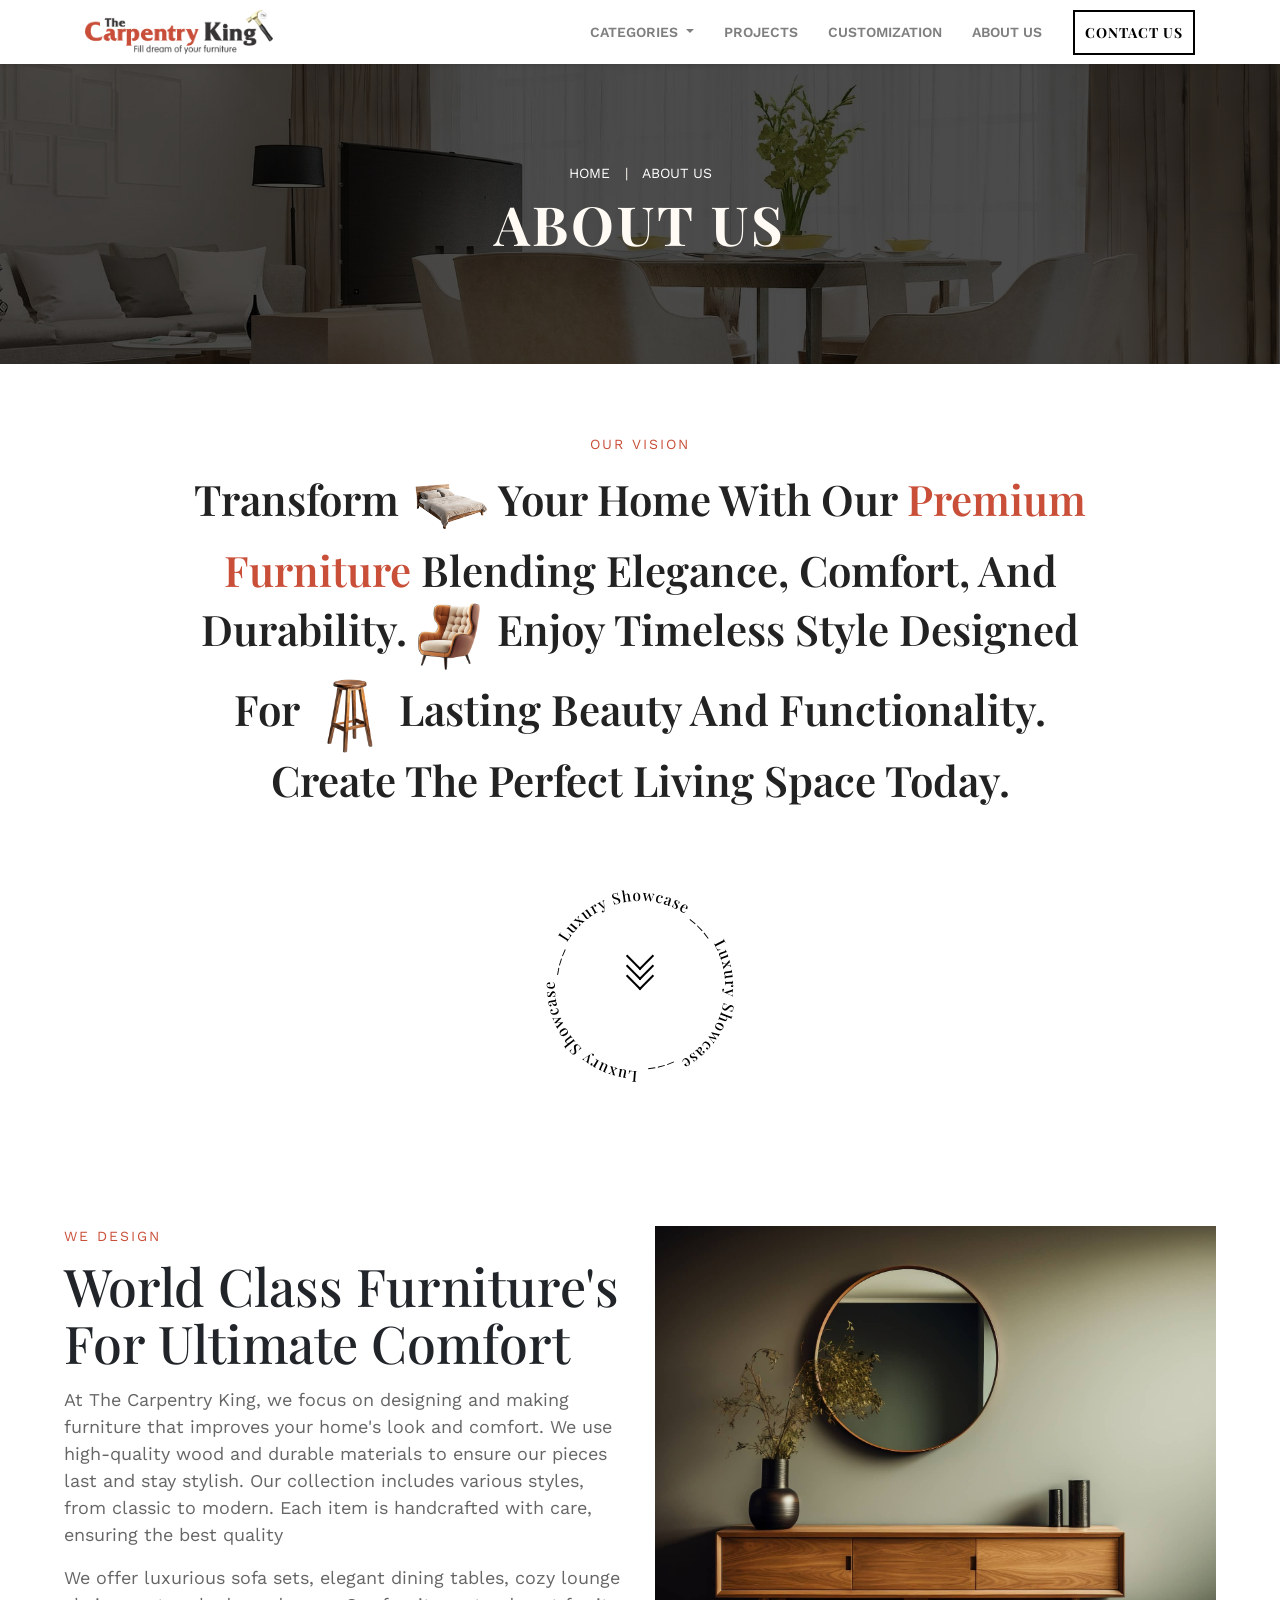
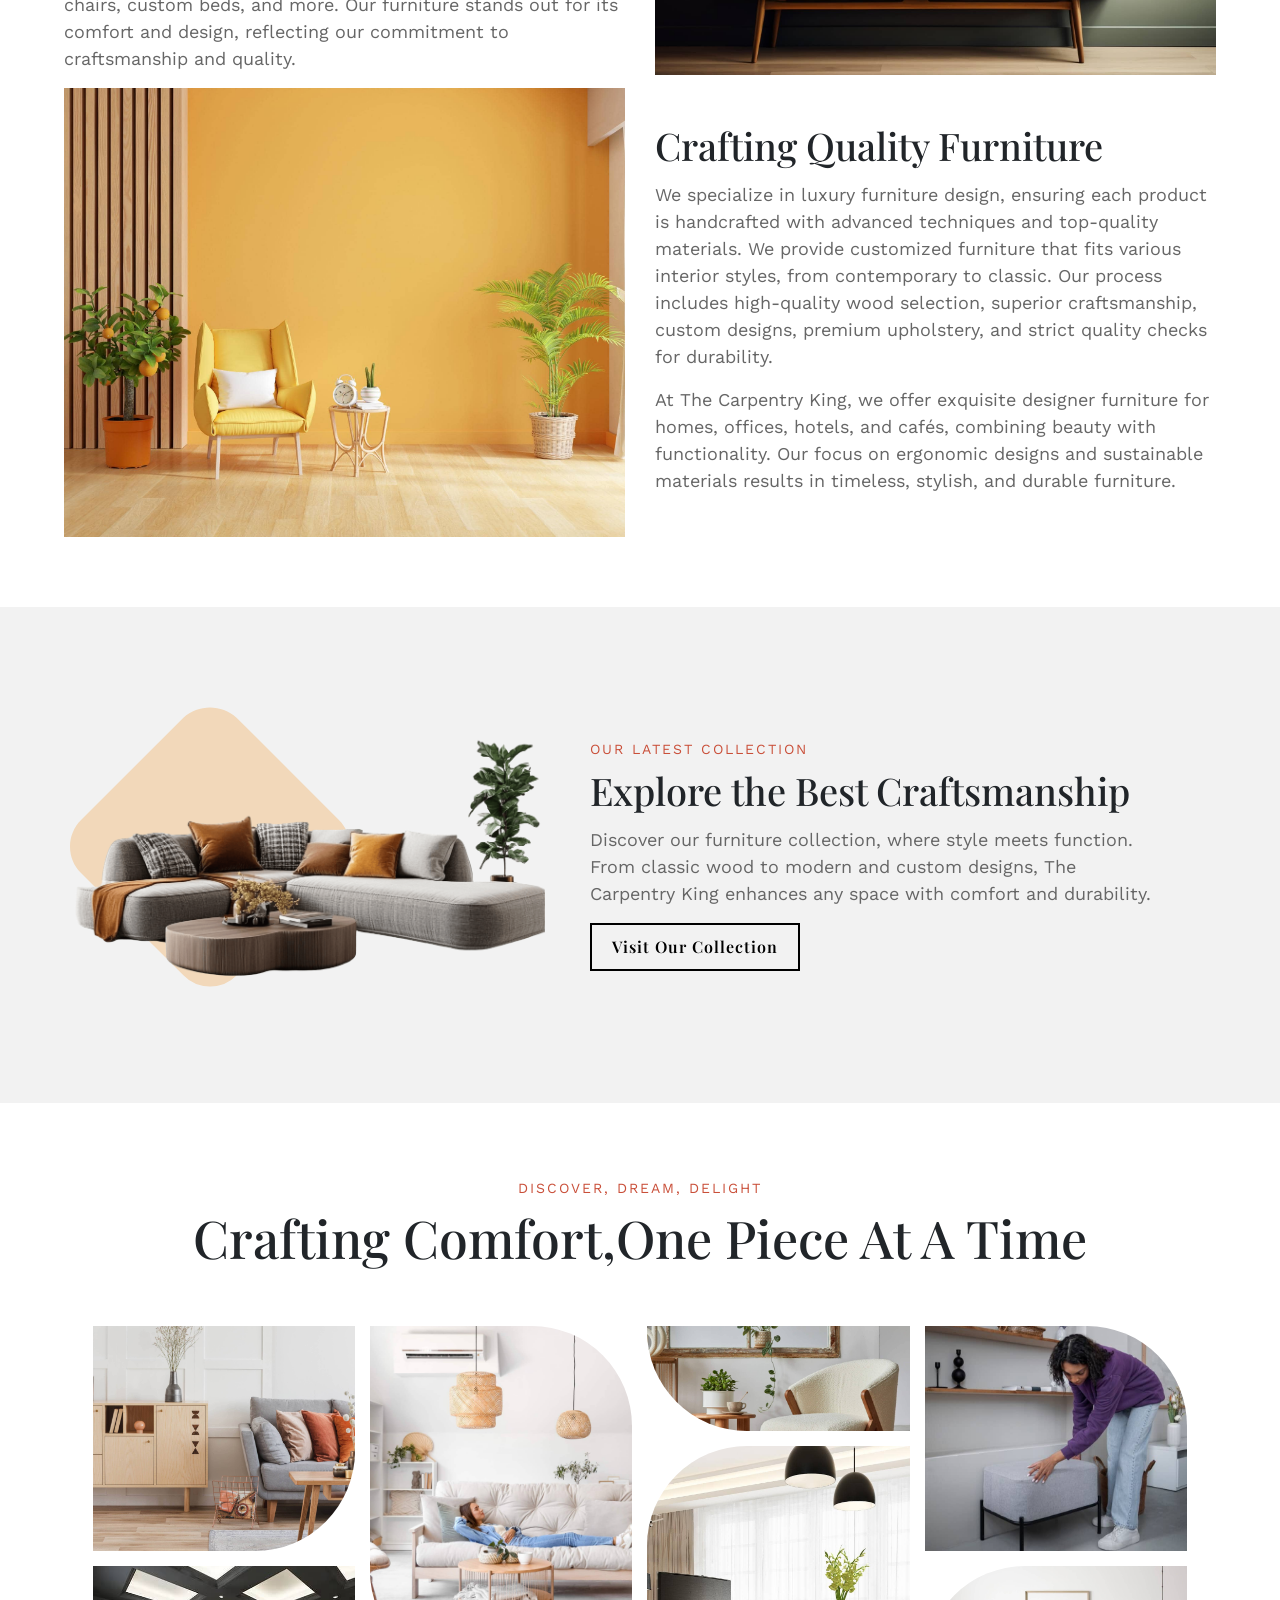
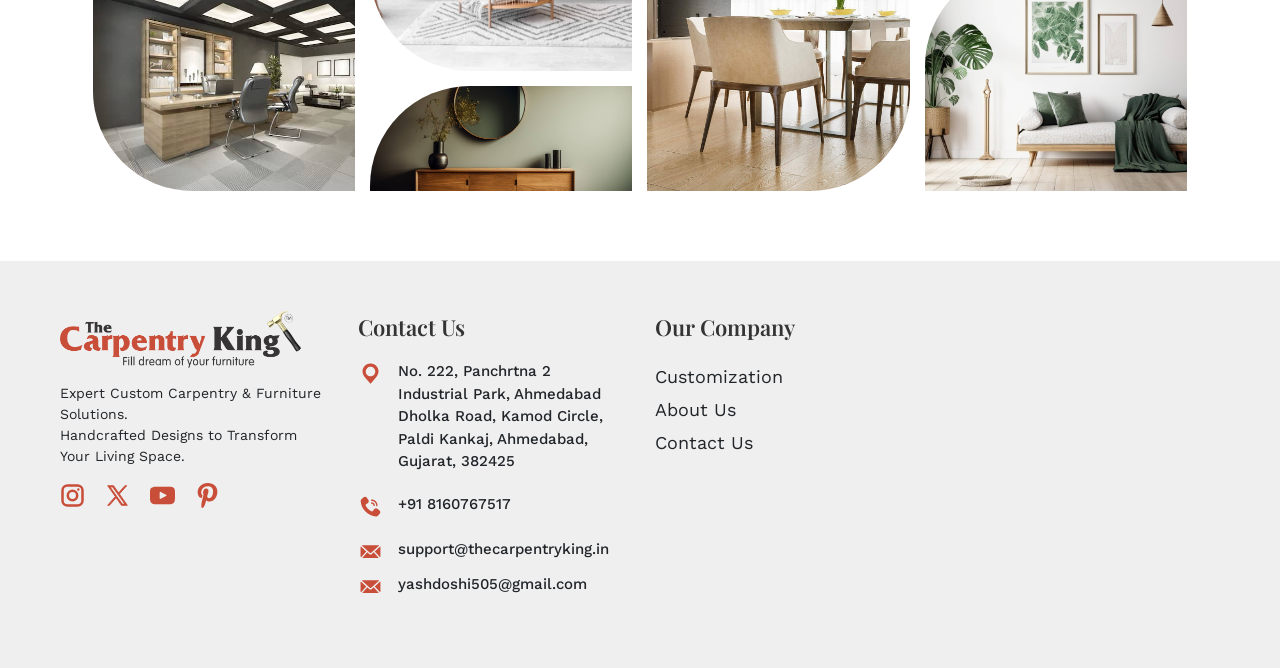
==== aboutus.html @ 203b2127 "Initial commit." ====
<!DOCTYPE html>
<html lang="en">

<head>
    <title>The Carpentry King</title>
    <meta charset="UTF-8">
    <meta name="viewport" content="width=device-width, initial-scale=1">
    <title>About us | Expert Wooden Furniture Manufacturer in India</title>
    <meta name="description" content="The Carpentry King specializes in designing and manufacturing custom wooden furniture for residential, office and modular spaces across India.">
    <!--===============================================================================================-->
    <link rel="icon" type="image/png" href="/images/icons/favicon.ico" />
    <!--===============================================================================================-->
    <link rel="stylesheet" type="text/css" href="/vendor/bootstrap/css/bootstrap.min.css">
    <!--===============================================================================================-->
    <!-- <link rel="stylesheet" type="text/css" href="fonts/font-awesome-4.7.0/css/font-awesome.min.css"> -->
    <!--===============================================================================================-->
    <link rel="stylesheet" type="text/css" href="/vendor/animate/animate.css">
    <!--===============================================================================================-->
    <link rel="stylesheet" type="text/css" href="/vendor/select2/select2.min.css">
    <!--===============================================================================================-->
    <link href="https://cdnjs.cloudflare.com/ajax/libs/font-awesome/6.5.0/css/all.min.css" rel="stylesheet">
    <link rel="stylesheet" type="text/css" href="/main.css">
    <link rel="stylesheet" href="https://cdn.jsdelivr.net/npm/swiper@11/swiper-bundle.min.css" />
    <link rel="stylesheet" href="https://cdnjs.cloudflare.com/ajax/libs/animate.css/4.1.1/animate.min.css" />

    <!-- Work Sans font embedded code Starts -->
    <link rel="preconnect" href="https://fonts.googleapis.com">
    <link rel="preconnect" href="https://fonts.gstatic.com" crossorigin>
    <link
        href="https://fonts.googleapis.com/css2?family=Open+Sans:ital,wght@0,300..800;1,300..800&family=Poppins:ital,wght@0,100;0,200;0,300;0,400;0,500;0,600;0,700;0,800;0,900;1,100;1,200;1,300;1,400;1,500;1,600;1,700;1,800;1,900&family=Work+Sans:ital,wght@0,100..900;1,100..900&display=swap"
        rel="stylesheet">
    <!-- Work Sans font embedded code Ends -->
    <link
        href="https://fonts.googleapis.com/css2?family=Open+Sans:ital,wght@0,300..800;1,300..800&family=Playfair+Display:ital,wght@0,400..900;1,400..900&family=Poppins:ital,wght@0,100;0,200;0,300;0,400;0,500;0,600;0,700;0,800;0,900;1,100;1,200;1,300;1,400;1,500;1,600;1,700;1,800;1,900&family=Work+Sans:ital,wght@0,100..900;1,100..900&display=swap"
        rel="stylesheet">


    <!--===============================================================================================-->
</head>

<body>




    <!-- header section starts -->
    <section class="header--wrapper">
        <div class="container">
            <div class="row">
                <div class="col-12">
                    <nav class="navbar navbar-expand-xl navbar-light d-flex">
                        <a class="navbar-brand" href="/index.html">
                            <img src="../images/TCK_LOGO.png" alt="">
                        </a>

                        <button class="navbar-toggler" type="button" data-bs-toggle="offcanvas"
                            data-bs-target="#navbarNav" aria-controls="navbarOffcanvasLg"
                            aria-label="Toggle navigation">
                            <svg xmlns="http://www.w3.org/2000/svg" xmlns:xlink="http://www.w3.org/1999/xlink"
                                version="1.1" x="0px" y="0px" viewBox="0 0 96 96" enable-background="new 0 0 96 96"
                                xml:space="preserve">
                                <g>
                                    <rect x="7" y="17.973" width="82" height="5" />
                                    <rect x="7" y="46.5" width="82" height="5" />
                                    <rect x="7" y="75.027" width="82" height="5" />
                                </g>
                            </svg>
                        </button>

                        <!-- Ipad & Mobile menu Starts -->
                        <div class="collapse navbar-collapse mobile-ipad-visible" id="navbarNav">



                            <div class="mobile-menu-header">
                                <a href="/index.html" class="mobile-menu-logo">
                                    <img src="/images/TCK_LOGO.png" alt="">
                                </a>
                                <button class="navbar-toggler" type="button" data-bs-toggle="offcanvas"
                                    data-bs-target="#navbarNav" aria-controls="navbarOffcanvasLg"
                                    aria-label="Toggle navigation">
                                    <svg xmlns:dc="http://purl.org/dc/elements/1.1/"
                                        xmlns:cc="http://creativecommons.org/ns#"
                                        xmlns:rdf="http://www.w3.org/1999/02/22-rdf-syntax-ns#"
                                        xmlns:svg="http://www.w3.org/2000/svg" xmlns="http://www.w3.org/2000/svg"
                                        xmlns:sodipodi="http://sodipodi.sourceforge.net/DTD/sodipodi-0.dtd"
                                        xmlns:inkscape="http://www.inkscape.org/namespaces/inkscape" version="1.1"
                                        x="0px" y="0px" viewBox="32 31 35 35">
                                        <g transform="translate(0,-952.36218)">
                                            <path
                                                d="M 59.1923,991.75553 50,1000.9479 l -9.1923,-9.19227 -1.4143,1.4141 9.1924,9.19247 -9.1924,9.1923 1.4143,1.4143 9.1923,-9.1925 9.1923,9.1924 1.4143,-1.4142 -9.1924,-9.1924 9.1924,-9.19237 z"
                                                style="text-indent:0;text-transform:none;direction:ltr;block-progression:tb;baseline-shift:baseline;enable-background:accumulate;"
                                                fill-opacity="1" marker="none" visibility="visible" display="inline"
                                                overflow="visible" />
                                        </g>
                                    </svg>
                                </button>
                            </div>


                            <div class="accordion accordion-flush" id="accordionFlushExample">
                                <ul class="mobile-menu-list--wrapper">
                                    <li class="mobile-menu-list collapsed" data-bs-toggle="collapse"
                                        data-bs-target="#flush-collapseOne" aria-expanded="false"
                                        aria-controls="flush-collapseOne">
                                        <div class="d-flex align-items-center">
                                            <div class="accordion-header" id="flush-headingOne">
                                                <p class="accordion-button collapsed" type="button">
                                                    CATEGORIES
                                                </p>
                                            </div>
                                            <div class="dropdown-icon">
                                                <svg xmlns="http://www.w3.org/2000/svg" version="1.1"
                                                    viewBox="0 0 100 100">
                                                    <path
                                                        d="m74.531 47.656h-22.188v-22.188h-4.6875v22.188h-22.188v4.6875h22.188v22.188h4.6875v-22.188h22.188z" />
                                                </svg>
                                            </div>
                                        </div>
                                        <div id="flush-collapseOne" class="accordion-collapse collapse"
                                            aria-labelledby="flush-headingOne" data-bs-parent="#accordionFlushExample">
                                            <ul class="accordion-body">

                                                <li><a class="dropdown-link" href="/sofa.html">Sofas</a></li>
                                                <li><a class="dropdown-link" href="/dining-set.html">Dining
                                                        Sets</a></li>
                                                <li><a class="dropdown-link" href="/lounge-chairs.html">Lounge
                                                        Chairs</a></li>
                                                <li><a class="dropdown-link" href="/center-table.html">Center
                                                        Tables</a></li>
                                                <li><a class="dropdown-link" href="/bed.html">Bed</a></li>
                                                <li><a class="dropdown-link" href="/imported.html">Imported</a>
                                                </li>

                                            </ul>
                                        </div>
                                    </li>
                                    <a href="/projects.html" class="mobile-menu-list">
                                        PROJECTS
                                    </a>
                                    <a href="/customization.html" class="mobile-menu-list">
                                        CUSTOMIZATION
                                    </a>
                                    <a href="/aboutus.html" class="mobile-menu-list">
                                        ABOUT US
                                    </a>
                                    <a href="/contactus.html" class="mobile-menu-list">
                                        CONTACT US
                                    </a>
                                </ul>
                            </div>
                            <div class="mm-social-media-icon--wrapper">


                                <!-- instagram -->
                                <a target="_blank"
                                    href="https://www.instagram.com/thecarpentryking_"
                                    class="mm-social-media-icon">
                                    <svg xmlns="http://www.w3.org/2000/svg" viewBox="2 2 20 20" fill="none">
                                        <path
                                            d="M16.65 7.2H16.66M8 20H16C18.2091 20 20 18.2091 20 16V8C20 5.79086 18.2091 4 16 4H8C5.79086 4 4 5.79086 4 8V16C4 18.2091 5.79086 20 8 20ZM15.75 12C15.75 14.0711 14.0711 15.75 12 15.75C9.92893 15.75 8.25 14.0711 8.25 12C8.25 9.92893 9.92893 8.25 12 8.25C14.0711 8.25 15.75 9.92893 15.75 12Z"
                                            stroke-width="2" stroke-linecap="round" stroke-linejoin="round" />
                                    </svg>
                                </a>

                                <!-- twitter -->
                                <a target="_blank" href="https://x.com/carpentryking12" class="mm-social-media-icon">
                                    <svg xmlns="http://www.w3.org/2000/svg" xmlns:xlink="http://www.w3.org/1999/xlink"
                                        version="1.1" id="Layer_1" viewBox="-2 -2 28 28"
                                        style="enable-background:new 0 0 24 24;" xml:space="preserve">
                                        <path
                                            d="M14.095479,10.316482L22.286354,1h-1.940718l-7.115352,8.087682L7.551414,1H1l8.589488,12.231093L1,23h1.940717  l7.509372-8.542861L16.448587,23H23L14.095479,10.316482z M11.436522,13.338465l-0.871624-1.218704l-6.924311-9.68815h2.981339  l5.58978,7.82155l0.867949,1.218704l7.26506,10.166271h-2.981339L11.436522,13.338465z" />
                                    </svg>
                                </a>

                                <!-- Youtube -->
                                <a target="_blank" href="https://youtube.com/@thecarpentryking?si=4HuFiWw1mOEo_Wp_"
                                    class="mm-social-media-icon">
                                    <svg xmlns="http://www.w3.org/2000/svg" xmlns:xlink="http://www.w3.org/1999/xlink"
                                        version="1.1" id="Layer_1" viewBox="0 0 512 512" xml:space="preserve">
                                        <path
                                            d="M492.044,106.769c-18.482-21.97-52.604-30.931-117.77-30.931H137.721  c-66.657,0-101.358,9.54-119.77,32.93C0,131.572,0,165.174,0,211.681v88.64c0,90.097,21.299,135.842,137.721,135.842h236.554  c56.512,0,87.826-7.908,108.085-27.296C503.136,388.985,512,356.522,512,300.321v-88.64  C512,162.636,510.611,128.836,492.044,106.769z M328.706,268.238l-107.418,56.14c-2.401,1.255-5.028,1.878-7.65,1.878  c-2.97,0-5.933-0.799-8.557-2.388c-4.942-2.994-7.959-8.351-7.959-14.128V197.82c0-5.767,3.009-11.119,7.941-14.115  c4.933-2.996,11.069-3.201,16.187-0.542l107.418,55.778c5.465,2.837,8.897,8.479,8.905,14.635  C337.58,259.738,334.163,265.388,328.706,268.238z" />
                                    </svg>
                                </a>
                                <!-- pinterest -->
                                <a target="_blank" href="https://in.pinterest.com/thecarpentryking/"
                                    class="mm-social-media-icon">
                                    <svg xmlns="http://www.w3.org/2000/svg" xmlns:xlink="http://www.w3.org/1999/xlink"
                                        version="1.1" id="Layer_1" viewBox="0 0 511.998 511.998" xml:space="preserve">
                                        <path
                                            d="M405.017,52.467C369.774,18.634,321.001,0,267.684,0C186.24,0,136.148,33.385,108.468,61.39  c-34.114,34.513-53.675,80.34-53.675,125.732c0,56.993,23.839,100.737,63.76,117.011c2.68,1.098,5.377,1.651,8.021,1.651  c8.422,0,15.095-5.511,17.407-14.35c1.348-5.071,4.47-17.582,5.828-23.013c2.906-10.725,0.558-15.884-5.78-23.353  c-11.546-13.662-16.923-29.817-16.923-50.842c0-62.451,46.502-128.823,132.689-128.823c68.386,0,110.866,38.868,110.866,101.434  c0,39.482-8.504,76.046-23.951,102.961c-10.734,18.702-29.609,40.995-58.585,40.995c-12.53,0-23.786-5.147-30.888-14.121  c-6.709-8.483-8.921-19.441-6.222-30.862c3.048-12.904,7.205-26.364,11.228-39.376c7.337-23.766,14.273-46.213,14.273-64.122  c0-30.632-18.832-51.215-46.857-51.215c-35.616,0-63.519,36.174-63.519,82.354c0,22.648,6.019,39.588,8.744,46.092  c-4.487,19.01-31.153,132.03-36.211,153.342c-2.925,12.441-20.543,110.705,8.618,118.54c32.764,8.803,62.051-86.899,65.032-97.713  c2.416-8.795,10.869-42.052,16.049-62.495c15.817,15.235,41.284,25.535,66.064,25.535c46.715,0,88.727-21.022,118.298-59.189  c28.679-37.02,44.474-88.618,44.474-145.282C457.206,127.983,438.182,84.311,405.017,52.467z" />
                                    </svg>
                                </a>
                            </div>
                        </div>


                        <!-- Ipad & Mobile menu ends -->
                        <!-- Desktop menu Starts -->
                        <div class="collapse navbar-collapse desktop-visible" id="navbarNav">

                            <button class="navbar-toggler" type="button" data-bs-toggle="offcanvas"
                                data-bs-target="#navbarNav" aria-controls="navbarOffcanvasLg"
                                aria-label="Toggle navigation">
                                <span class="navbar-toggler-icon"></span>
                            </button>


                            <ul class="navbar-nav">
                                <li class="nav-item dropdown">
                                    <a class="nav-link dropdown-toggle" href="#" id="navbarDropdown" role="button"
                                        data-bs-toggle="dropdown" aria-expanded="false">
                                        CATEGORIES
                                    </a>
                                    <ul class="dropdown-menu" aria-labelledby="navbarDropdown">
                                        <li><a class="dropdown-item" href="/sofa.html">Sofas</a></li>
                                        <li><a class="dropdown-item" href="/dining-set.html">Dining Sets</a></li>
                                        <li><a class="dropdown-item" href="/lounge-chairs.html">Lounge Chairs</a>
                                        </li>
                                        <li><a class="dropdown-item" href="/center-table.html">Center Tables</a>
                                        </li>
                                        <li><a class="dropdown-item" href="/bed.html">Bed</a></li>
                                        <li><a class="dropdown-item" href="/imported.html">Imported</a></li>
                                    </ul>
                                </li>
                                <li class="nav-item">
                                    <a class="nav-link" aria-current="page"
                                        href="/projects.html">PROJECTS</a>
                                </li>

                                <li class="nav-item">
                                    <a class="nav-link" aria-current="page"
                                        href="/customization.html">CUSTOMIZATION</a>
                                </li>
                                <li class="nav-item">
                                    <a class="nav-link" aria-current="page" href="/aboutus.html">ABOUT US</a>
                                </li>
                                <li class="nav-item ml-3">
                                    <a class="nav-link contact-us-btn" href="/contactus.html">CONTACT US</a>
                                </li>
                            </ul>
                        </div>
                        <!-- Desktop menu Ends -->




                    </nav>


                    <!-- =================================================================== -->



                </div>
            </div>
        </div>
    </section>
    <!-- header section ends -->
    <div class="main-body--wrapper about-us-page">
        <div class="mobile-menu-overlay"></div>
        <div class="page-banner--wrapper">
            <div class="pb-overlay"></div>
            <div class="page-banner-content">
                <div class="page-banner-breadcrum">
                    <ul class="breadcrum-list">
                        <li>
                            <a href="/index.html">home</a>
                        </li>
                        <li>
                            <a href="/aboutus.html">About us</a>
                        </li>

                    </ul>
                </div>
                <div class="page-banner-title">
                    About us
                </div>

            </div>
        </div>
        <section class="tagline-section section-spacing">

            <div class="row">
                <div class="col-12">
                    <div class="tagline-content text-center">
                        <p class="subtitle">Our Vision</p>
                        <h2 class="tagline">Transform <span><img src="/images/furniture-categories/about-us-tagline.png"
                                    alt=""></span> Your Home With
                            Our <span style="color:#c94f39">Premium Furniture</span> Blending Elegance, Comfort, And
                            Durability.<span><img src="/images/furniture-categories/sofa-chair.png" alt=""></span> Enjoy
                            Timeless Style Designed For <span><img src="/images/furniture-categories/stool.png"
                                    alt=""></span> Lasting Beauty And Functionality.<br>Create The Perfect Living
                            Space Today.
                        </h2>

                        <a class="luxuryshowcase-btn" href="#luxuryshowcase">
                            <div class="box">
                                <span></span>
                                <span></span>
                                <span></span>
                            </div>


                            <img src="/images/luxuryshowcase-vector.svg" alt="">

                        </a>
                    </div>
                </div>
            </div>

        </section>
        <section class="aboutus-main-section section-spacing">
            <div class="row">
                <!-- First Half -->
                <div class="col-md-6">
                    <div class="aboutus-first-half">
                        <p class="subtitle">we design</p>
                        <h2 class="main-title">World Class Furniture's For Ultimate Comfort</h2>
                        <p class="description mb-1 mb-sm-3">
                            At The Carpentry King, we focus on designing and making furniture that improves your home's look and comfort. We use high-quality wood and durable materials to ensure our pieces last and stay stylish. Our collection includes various styles, from classic to modern.  Each item is handcrafted with care, ensuring the best quality
                        </p>
                        <p class="description">
                            We offer luxurious sofa sets, elegant dining tables, cozy lounge chairs, custom beds, and more. Our furniture stands out for its comfort and design, reflecting our commitment to craftsmanship and quality.

                        </p>
                        <div class="image-wrapper mb-sm-0 mb-lg-auto">
                            <img src="/images/aboutus-left.jpg" alt="about us image" class="aboutus-image mb-0" />
                        </div>
                    </div>
                </div>

                <!-- Second Half -->
                <div class="col-md-6">
                    <div class="aboutus-second-half">
                        <div class="image-wrapper mt-0 mt-lg-auto">
                            <img src="/images/aboutus-right.jpg" alt="about us image" class="aboutus-image" />
                        </div>
                        <h3 class="secondary-title">Crafting Quality Furniture</h3>
                        <p class="description mb-1 mb-sm-3">
                            We specialize in luxury furniture design, ensuring each product is handcrafted with advanced techniques and top-quality materials. We provide customized furniture that fits various interior styles, from contemporary to classic. Our process includes high-quality wood selection, superior craftsmanship, custom designs, premium upholstery, and strict quality checks for durability. 
                        </p>
                        <p class="description  mb-0">
                            At The Carpentry King, we offer exquisite designer furniture for homes, offices, hotels, and cafés, combining beauty with functionality. Our focus on ergonomic designs and sustainable materials results in timeless, stylish, and durable furniture.
                        </p>
                    </div>
                </div>
            </div>

        </section>


        <section class="visit-collection-section section-spacing">
            <div class="visit-collection-section-content">
                <div class="container">
                    <div class="row align-items-center">
                        <!-- First Part (Image) -->
                        <div class="col-lg-5 p-0">
                            <div class="visit-collection-image">
                                <div class="bg-shape">
                                    <svg xmlns="http://www.w3.org/2000/svg" xmlns:xlink="http://www.w3.org/1999/xlink"
                                        xmlns:svgjs="http://svgjs.dev/svgjs" id="SvgjsSvg1072" x="0" y="0" version="1.1"
                                        viewBox="0 0 487.272 487.272">
                                        <path
                                            d="M468.018 196.707 289.885 18.573c-26.341-23.625-66.246-23.625-92.587 0L19.165 196.493c-25.554 25.573-25.554 67.014 0 92.587L197.298 467a63.997 63.997 0 0 0 46.293 19.413 64 64 0 0 0 46.293-18.987l178.133-178.133.267-.267c25.421-25.567 25.302-66.9-.266-92.319z" />
                                        <defs>
                                            <linearGradient gradientTransform="rotate(0 0.5 0.5)"
                                                id="SvgjsLinearGradient1073">
                                                <stop stop-opacity=" 1" stop-color="rgba(105, 234, 203)" offset="0" />
                                                <stop stop-opacity=" 1" stop-color="rgba(234, 204, 248)"
                                                    offset="0.48" />
                                                <stop stop-opacity=" 1" stop-color="rgba(102, 84, 241)" offset="1" />
                                            </linearGradient>
                                        </defs>
                                    </svg>
                                </div>
                                <img src="/images/aboutus-collection-section.png" alt="Visit Collection"
                                    class="visit-collection-img" />
                            </div>
                        </div>

                        <!-- Second Part (Text Content) -->
                        <div class="col-lg-7">
                            <div class="visit-collection-content">
                                <p class="subtitle">Our Latest Collection</p>
                                <h3 class="secondary-title">Explore the Best Craftsmanship</h3>
                                <p class="description">
                                    Discover our furniture collection, where style meets function. From classic wood to modern and custom designs, The Carpentry King enhances any space with comfort and durability.
                                </p>
                                <a href="/index.html#home-category-section" class="visit-button">Visit Our Collection</a>
                            </div>
                        </div>
                    </div>
                </div>
            </div>
        </section>



        <section class="image-gallery-section section-spacing" id="luxuryshowcase">
            <div class="row">
                <div class="col-12">
                    <div class="gallery-content text-center">
                        <p class="subtitle">Discover, Dream, Delight</p>
                        <h2 class="main-title">Crafting Comfort,One Piece At A Time</h2>

                        <div class="image-gallery">
                            <div class="gallery-item gallery-item-1">
                                <img src="/images/furniture_projects.jpg" alt="Gallery Image 1" />
                            </div>
                            <div class="gallery-item gallery-item-2">
                                <img src="/images/residence_furniture.jpg" alt="Gallery Image 2" />
                            </div>
                            <div class="gallery-item gallery-item-3">
                                <img src="/images/modular_furniture_projects.jpg" alt="Gallery Image 3" />
                            </div>
                            <div class="gallery-item gallery-item-4">
                                <img src="/images/loose_furniture.jpg" alt="Gallery Image 4" />
                            </div>
                            <div class="gallery-item gallery-item-5">
                                <img src="/images/office_furnitiure.jpg" alt="Gallery Image 5" />
                            </div>
                            <div class="gallery-item gallery-item-6">
                                <img src="/images/aboutus-right.jpg" alt="Gallery Image 6" />
                            </div>
                            <div class="gallery-item gallery-item-7">
                                <img src="/images/page-banner-bg-1.jpg" alt="Gallery Image 7" />
                            </div>
                            <div class="gallery-item gallery-item-8">
                                <img src="/images/all_type_of_furniture.jpg" alt="Gallery Image 8" />
                            </div>
                        </div>
                    </div>
                </div>
            </div>
        </section>





    </div>
    <!-- footer section starts -->
    <section class="footer--wrapper">

        <div class="row w-sm-100">
            <div class="logo-desc-section col-12 col-lg-4 col-xl-3">
                <a href="/index.html" class="footer-company-logo">
                    <img src="/images/TCK_LOGO.png" alt="">
                </a>
                <p class="footer-company-desc">
                    Expert Custom Carpentry & Furniture Solutions.<br>
                    Handcrafted Designs to Transform Your Living Space.
                </p>
                <div class="social-media-icon--wrapper">
                    <!-- instagram -->
                    <a target="_blank"
                        href="https://www.instagram.com/thecarpentryking_"
                        class="social-media-icon">
                        <svg xmlns="http://www.w3.org/2000/svg" viewBox="2 2 20 20" fill="none">
                            <path
                                d="M16.65 7.2H16.66M8 20H16C18.2091 20 20 18.2091 20 16V8C20 5.79086 18.2091 4 16 4H8C5.79086 4 4 5.79086 4 8V16C4 18.2091 5.79086 20 8 20ZM15.75 12C15.75 14.0711 14.0711 15.75 12 15.75C9.92893 15.75 8.25 14.0711 8.25 12C8.25 9.92893 9.92893 8.25 12 8.25C14.0711 8.25 15.75 9.92893 15.75 12Z"
                                stroke-width="2" stroke-linecap="round" stroke-linejoin="round" />
                        </svg>
                    </a>
                    <!-- twiiter -->
                    <a target="_blank" href="https://x.com/carpentryking12" class="social-media-icon">
                        <svg xmlns="http://www.w3.org/2000/svg" xmlns:xlink="http://www.w3.org/1999/xlink" version="1.1"
                            id="Layer_1" viewBox="-2 -2 28 28" style="enable-background:new 0 0 24 24;"
                            xml:space="preserve">
                            <path
                                d="M14.095479,10.316482L22.286354,1h-1.940718l-7.115352,8.087682L7.551414,1H1l8.589488,12.231093L1,23h1.940717  l7.509372-8.542861L16.448587,23H23L14.095479,10.316482z M11.436522,13.338465l-0.871624-1.218704l-6.924311-9.68815h2.981339  l5.58978,7.82155l0.867949,1.218704l7.26506,10.166271h-2.981339L11.436522,13.338465z" />
                        </svg>
                    </a>
                    <!-- Youtube -->
                    <a target="_blank" href="https://youtube.com/@thecarpentryking?si=4HuFiWw1mOEo_Wp_"
                        class="social-media-icon">
                        <svg xmlns="http://www.w3.org/2000/svg" xmlns:xlink="http://www.w3.org/1999/xlink" version="1.1"
                            id="Layer_1" viewBox="0 0 512 512" xml:space="preserve">
                            <path
                                d="M492.044,106.769c-18.482-21.97-52.604-30.931-117.77-30.931H137.721  c-66.657,0-101.358,9.54-119.77,32.93C0,131.572,0,165.174,0,211.681v88.64c0,90.097,21.299,135.842,137.721,135.842h236.554  c56.512,0,87.826-7.908,108.085-27.296C503.136,388.985,512,356.522,512,300.321v-88.64  C512,162.636,510.611,128.836,492.044,106.769z M328.706,268.238l-107.418,56.14c-2.401,1.255-5.028,1.878-7.65,1.878  c-2.97,0-5.933-0.799-8.557-2.388c-4.942-2.994-7.959-8.351-7.959-14.128V197.82c0-5.767,3.009-11.119,7.941-14.115  c4.933-2.996,11.069-3.201,16.187-0.542l107.418,55.778c5.465,2.837,8.897,8.479,8.905,14.635  C337.58,259.738,334.163,265.388,328.706,268.238z" />
                        </svg>
                    </a>
                    <!-- pinterest -->
                    <a target="_blank" href="https://in.pinterest.com/thecarpentryking/" class="social-media-icon">
                        <svg xmlns="http://www.w3.org/2000/svg" xmlns:xlink="http://www.w3.org/1999/xlink" version="1.1"
                            id="Layer_1" viewBox="0 0 511.998 511.998" xml:space="preserve">
                            <path
                                d="M405.017,52.467C369.774,18.634,321.001,0,267.684,0C186.24,0,136.148,33.385,108.468,61.39  c-34.114,34.513-53.675,80.34-53.675,125.732c0,56.993,23.839,100.737,63.76,117.011c2.68,1.098,5.377,1.651,8.021,1.651  c8.422,0,15.095-5.511,17.407-14.35c1.348-5.071,4.47-17.582,5.828-23.013c2.906-10.725,0.558-15.884-5.78-23.353  c-11.546-13.662-16.923-29.817-16.923-50.842c0-62.451,46.502-128.823,132.689-128.823c68.386,0,110.866,38.868,110.866,101.434  c0,39.482-8.504,76.046-23.951,102.961c-10.734,18.702-29.609,40.995-58.585,40.995c-12.53,0-23.786-5.147-30.888-14.121  c-6.709-8.483-8.921-19.441-6.222-30.862c3.048-12.904,7.205-26.364,11.228-39.376c7.337-23.766,14.273-46.213,14.273-64.122  c0-30.632-18.832-51.215-46.857-51.215c-35.616,0-63.519,36.174-63.519,82.354c0,22.648,6.019,39.588,8.744,46.092  c-4.487,19.01-31.153,132.03-36.211,153.342c-2.925,12.441-20.543,110.705,8.618,118.54c32.764,8.803,62.051-86.899,65.032-97.713  c2.416-8.795,10.869-42.052,16.049-62.495c15.817,15.235,41.284,25.535,66.064,25.535c46.715,0,88.727-21.022,118.298-59.189  c28.679-37.02,44.474-88.618,44.474-145.282C457.206,127.983,438.182,84.311,405.017,52.467z" />
                        </svg>
                    </a>
                </div>

            </div>
            <div class="contact-us-section col-12 col-sm-7 col-lg-5 col-xl-3">
                <p class="footer-section-title">Contact Us</p>
                <a target="_blank"
                    href="https://www.google.com/maps/place/The+Carpentry+King/@22.918842,72.532566,15z/data=!4m6!3m5!1s0x395e8f8922612029:0x5779246a7e03b7b4!8m2!3d22.9188423!4d72.532566!16s%2Fg%2F11wvkn6_0q?hl=en&entry=ttu&g_ep=EgoyMDI1MDExNS4wIKXMDSoASAFQAw%3D%3D"
                    class="footer-address custom-gap">
                    <svg class="footer-contact-icon" xmlns="http://www.w3.org/2000/svg" version="1.1"
                        viewBox="-5.0 -10.0 110.0 110.0">
                        <path
                            d="m50 19.82c5.5703 0 10.91 2.2109 14.848 6.1523 3.9414 3.9375 6.1523 9.2773 6.1523 14.848 0 5.5703-2.2109 10.91-6.1523 14.848-3.9375 3.9414-9.2773 6.1523-14.848 6.1523s-10.91-2.2109-14.848-6.1523c-3.9414-3.9375-6.1523-9.2773-6.1523-14.848 0-5.5703 2.2109-10.91 6.1523-14.848 3.9375-3.9414 9.2773-6.1523 14.848-6.1523zm-0.89062 73.59 0.89062 1c4.8008-5.6211 9.5586-11.23 14.68-16.809 10-10.871 20.641-22.512 20.641-36.789v-0.003906c0-12.617-6.7305-24.277-17.66-30.586-10.93-6.3086-24.391-6.3086-35.32 0-10.93 6.3086-17.66 17.969-17.66 30.586 0 14.391 10.82 26.078 20.828 37 4.7539 5.2422 9.1719 10.41 13.602 15.602z"
                            fill-rule="evenodd" />
                    </svg>
                    <p class="footer-contact-text">No. 222, Panchrtna 2 Industrial Park, Ahmedabad Dholka Road, Kamod
                        Circle, Paldi Kankaj, Ahmedabad, Gujarat, 382425</p>

                </a>
                <a href="tel:+918160767517" class="footer-phone custom-gap">
                    <svg class="footer-contact-icon" xmlns="http://www.w3.org/2000/svg" version="1.1"
                        viewBox="-5.0 -10.0 110.0 110.0">
                        <path
                            d="m6.7539 25.281c-0.125-3.0625 1.1406-6.0117 3.4453-8.0273l9.4258-8.2461c1.8906-1.6562 4.3789-2.457 6.8789-2.2188 2.5 0.23828 4.793 1.4961 6.3359 3.4766l7.3516 9.4375c1.7891 2.293 2.5312 5.2266 2.0508 8.0938-0.48047 2.8672-2.1406 5.4023-4.5781 6.9883l-6.1328 3.9883c-2.4492 1.5625-3.4023 4.6758-2.2422 7.3438 2.6211 5.293 6.1719 10.074 10.48 14.113 4.0391 4.3086 8.8203 7.8594 14.113 10.48 2.668 1.1602 5.7812 0.20703 7.3438-2.2422l3.9883-6.1328c1.5859-2.4375 4.1211-4.0977 6.9883-4.5781 2.8672-0.48047 5.8008 0.26172 8.0938 2.0508l9.4375 7.3516c1.9805 1.543 3.2383 3.8359 3.4766 6.3359 0.23828 2.5-0.5625 4.9883-2.2188 6.8789l-8.2461 9.4258c-2.0156 2.3047-4.9688 3.5703-8.0273 3.4453-33.984-0.60938-67.371-34.078-67.965-67.965zm74.227 19.418v-0.003907c-0.007813-6.8086-2.7148-13.332-7.5273-18.148-4.8164-4.8125-11.34-7.5195-18.148-7.5273-1.7266 0-3.125 1.3984-3.125 3.125 0 1.7266 1.3984 3.125 3.125 3.125 5.1484 0.003907 10.086 2.0547 13.73 5.6953 3.6406 3.6445 5.6914 8.582 5.6953 13.73 0.027343 1.707 1.418 3.0781 3.125 3.0781s3.1016-1.3711 3.125-3.0781zm-11.941 0v-0.003907c-0.007812-7.582-6.1523-13.727-13.734-13.734-1.7266 0-3.125 1.3984-3.125 3.125 0 1.7266 1.3984 3.125 3.125 3.125 4.1328 0.003906 7.4805 3.3516 7.4844 7.4844 0.023438 1.7109 1.418 3.082 3.125 3.082 1.7109 0 3.1016-1.3711 3.125-3.082z" />
                    </svg>
                    <p class="footer-contact-text">+91 8160767517</p>

                </a>
                <div class="footer-email">
                    <a target="_blank" href="mailto:support@thecarpentryking.in" class="email--wrapper custom-gap">
                        <svg class="footer-contact-icon" xmlns="http://www.w3.org/2000/svg" version="1.1"
                            viewBox="-5.0 -10.0 110.0 110.0">
                            <path
                                d="m31.469 48.906-18.75 20.844-4.375 4.8438c-1.3398-1.6562-2.0781-3.7148-2.0938-5.8438v-37.5c0.015625-1.4648 0.36719-2.9102 1.0312-4.2188l5.2188 4.7188zm32.438 4.1875-7.8125 7.0625c-3.4492 3.1133-8.6914 3.1289-12.156 0.03125l-7.8438-7.0938-16.875 18.781-5.4688 6.0625c0.61719 0.12891 1.2461 0.19141 1.875 0.1875h68.75c0.62891 0.003906 1.2578-0.058594 1.875-0.1875l-5.4688-6.0625zm-15.812 2.4375c1.0898 0.97656 2.7383 0.96094 3.8125-0.03125l30.281-27.375 6-5.4375c-1.2031-0.52344-2.5-0.80078-3.8125-0.8125h-68.75c-1.3125 0.011719-2.6094 0.28906-3.8125 0.8125l6 5.4375zm44.625-28.5-5.2188 4.7188-18.969 17.156 18.75 20.844 4.375 4.8438c1.3398-1.6562 2.0781-3.7148 2.0938-5.8438v-37.5c-0.015625-1.4648-0.36719-2.9102-1.0312-4.2188z" />
                        </svg>
                        <p class="footer-contact-text">support@thecarpentryking.in</p>
                    </a>
                    <a target="_blank" href="mailto:yashdoshi505@gmail.com" class="email--wrapper custom-gap">
                        <svg class="footer-contact-icon" xmlns="http://www.w3.org/2000/svg" version="1.1"
                            viewBox="-5.0 -10.0 110.0 110.0">
                            <path
                                d="m31.469 48.906-18.75 20.844-4.375 4.8438c-1.3398-1.6562-2.0781-3.7148-2.0938-5.8438v-37.5c0.015625-1.4648 0.36719-2.9102 1.0312-4.2188l5.2188 4.7188zm32.438 4.1875-7.8125 7.0625c-3.4492 3.1133-8.6914 3.1289-12.156 0.03125l-7.8438-7.0938-16.875 18.781-5.4688 6.0625c0.61719 0.12891 1.2461 0.19141 1.875 0.1875h68.75c0.62891 0.003906 1.2578-0.058594 1.875-0.1875l-5.4688-6.0625zm-15.812 2.4375c1.0898 0.97656 2.7383 0.96094 3.8125-0.03125l30.281-27.375 6-5.4375c-1.2031-0.52344-2.5-0.80078-3.8125-0.8125h-68.75c-1.3125 0.011719-2.6094 0.28906-3.8125 0.8125l6 5.4375zm44.625-28.5-5.2188 4.7188-18.969 17.156 18.75 20.844 4.375 4.8438c1.3398-1.6562 2.0781-3.7148 2.0938-5.8438v-37.5c-0.015625-1.4648-0.36719-2.9102-1.0312-4.2188z" />
                        </svg>
                        <p class="footer-contact-text">yashdoshi505@gmail.com</p>
                    </a>
                </div>


            </div>
            <div class="our-company-section  col-12 col-sm-5 col-lg-3 col-xl-2">
                <p class="footer-section-title">Our Company</p>
                <ul class="our-company-list">
                    <li><a href="/customization.html">Customization</a></li>
                    <li><a href="/aboutus.html">About Us</a></li>
                    <li><a href="/contactus.html">Contact Us</a></li>

                </ul>



            </div>
            <div class="map-section col-12 col-xl-4">
                <!-- <img src="/images/footer-world-map.png" alt=""> -->
                <iframe
                    src="https://www.google.com/maps/embed?pb=!1m18!1m12!1m3!1d7349.739208826191!2d72.5272837066157!3d22.91817991920525!2m3!1f0!2f0!3f0!3m2!1i1024!2i768!4f13.1!3m3!1m2!1s0x395e8f8922612029%3A0x5779246a7e03b7b4!2sThe%20Carpentry%20King!5e0!3m2!1sen!2sin!4v1737034182300!5m2!1sen!2sin"
                    style="border:0;" allowfullscreen="" loading="lazy"
                    referrerpolicy="no-referrer-when-downgrade"></iframe>
            </div>

        </div>
    </section>
    <!-- footer section ends -->



    <!--===============================================================================================-->
    <script src="/vendor/jquery/jquery-3.2.1.min.js"></script>
    <!--===============================================================================================-->

    <!-- Swiper JS -->
    <script src="https://cdn.jsdelivr.net/npm/swiper@11/swiper-bundle.min.js"></script>

    <script src="/vendor/bootstrap/js/popper.js"></script>
    <script src="/vendor/bootstrap/js/bootstrap.min.js"></script>
    <!--===============================================================================================-->
    <script src="/vendor/select2/select2.min.js"></script>
    <!--===============================================================================================-->
    <script src="/js/main.js"></script>
    <script src="https://cdn.jsdelivr.net/npm/bootstrap@5.3.0-alpha1/dist/js/bootstrap.bundle.min.js"></script>
</body>

</html>
---- main.css ----
html {
  scroll-behavior: smooth;
}

body {
  font-family: "Work Sans", serif;
  padding-right: 0 !important;
}

img {
  height: 100%;
  width: 100%;
}

.header--wrapper {
  background-color: white;
  position: sticky;
  top: 0;
  z-index: 99;
  box-shadow: 0px 2px 4px rgba(0, 0, 0, 0.1);
}
.header--wrapper .navbar {
  padding: 0;
  font-size: 14px;
  justify-content: flex-start;
  display: -ms-flexbox;
}
@media (min-width: 992px) {
  .header--wrapper .navbar .nav-item.dropdown:hover > .dropdown-menu {
    display: block;
  }
}
@media (max-width: 1200px) {
  .header--wrapper .navbar .navbar-collapse {
    position: fixed;
    width: 100%;
    height: 100%;
    top: 0;
    right: -100%;
    background-color: white;
    width: 50%;
    transition: all 0.3s ease;
  }
  .header--wrapper .navbar .navbar-collapse.show {
    right: 0;
    transition: all 0.3s ease;
  }
  .header--wrapper .navbar .navbar-collapse.collapse {
    display: block !important;
  }
}
@media (max-width: 576px) {
  .header--wrapper .navbar .navbar-collapse {
    width: 100%;
  }
  .header--wrapper .navbar .navbar-collapse.collapse {
    display: block !important;
    overflow: auto;
  }
}
.header--wrapper .navbar .navbar-collapse .mobile-menu-header {
  display: flex;
  align-items: center;
  position: absolute;
  top: 0;
  left: 0;
  right: 0;
  background-color: white;
  z-index: 99;
}
.header--wrapper .navbar .navbar-collapse .mobile-menu-header .mobile-menu-logo {
  display: none;
}
@media (max-width: 576px) {
  .header--wrapper .navbar .navbar-collapse .mobile-menu-header .mobile-menu-logo {
    display: block;
    width: 200px;
    height: auto;
    padding-left: 20px;
  }
  .header--wrapper .navbar .navbar-collapse .mobile-menu-header .mobile-menu-logo img {
    -o-object-fit: contain;
       object-fit: contain;
  }
}
.header--wrapper .navbar .navbar-collapse .mobile-menu-header .navbar-toggler {
  display: none;
  padding: 12px 23px;
  margin-right: 55px;
}
@media (max-width: 768px) {
  .header--wrapper .navbar .navbar-collapse .mobile-menu-header .navbar-toggler {
    margin-right: 25px;
  }
}
@media (max-width: 576px) {
  .header--wrapper .navbar .navbar-collapse .mobile-menu-header .navbar-toggler {
    margin-right: 0;
  }
}
.header--wrapper .navbar .navbar-collapse .mobile-menu-header .navbar-toggler svg {
  height: 40px;
  width: 40px;
  fill: #C94E39;
}
@media (max-width: 1200px) {
  .header--wrapper .navbar .navbar-collapse .mobile-menu-header .navbar-toggler {
    display: flex;
  }
}
@media (max-width: 992px) {
  .header--wrapper .navbar .navbar-collapse .dropdown-menu {
    height: 0;
    opacity: 0;
    transition: all 0.2s ease;
    display: block;
  }
  .header--wrapper .navbar .navbar-collapse .dropdown-menu.show {
    height: 100%;
    transition: all 0.7s ease;
    opacity: 1;
  }
}
.header--wrapper .navbar .navbar-collapse .mm-social-media-icon--wrapper {
  display: flex;
  align-items: center;
  gap: 20px;
  position: absolute;
  justify-content: space-evenly;
  bottom: 0;
  right: 0;
  left: 0;
  padding: 15px 20px;
  border-top: 1px solid rgb(184, 184, 184);
  background-color: white;
}
.header--wrapper .navbar .navbar-collapse .mm-social-media-icon--wrapper .mm-social-media-icon {
  display: block;
  height: 30px;
  width: 30px;
  fill: #C94E39;
  stroke: #C94E39;
}
@media (max-width: 400px) {
  .header--wrapper .navbar .navbar-collapse .mm-social-media-icon--wrapper .mm-social-media-icon {
    height: 25px;
    width: 25px;
  }
}
.header--wrapper .navbar .navbar-brand {
  height: 64px;
}
@media (max-width: 576px) {
  .header--wrapper .navbar .navbar-brand {
    height: 56px;
    margin: 4px 0;
  }
}
@media (max-width: 376px) {
  .header--wrapper .navbar .navbar-brand {
    height: 50px;
  }
}
.header--wrapper .navbar .navbar-brand img {
  height: 100%;
  width: 100%;
  -o-object-fit: contain;
     object-fit: contain;
}
.header--wrapper .navbar .navbar-toggler {
  border: none;
  color: black;
  margin-left: auto;
}
@media (max-width: 992px) {
  .header--wrapper .navbar .navbar-toggler {
    display: flex;
  }
}
.header--wrapper .navbar .navbar-toggler svg {
  height: 30px;
  width: 30px;
  fill: #bd1c00;
}
.header--wrapper .navbar .navbar-toggler:focus {
  outline: none;
}
.header--wrapper .navbar .navbar-nav {
  margin-left: auto;
  align-items: center;
}
.header--wrapper .navbar .navbar-nav .dropdown:hover .dropdown-toggle {
  color: rgba(0, 0, 0, 0.7019607843);
}
.header--wrapper .navbar .navbar-nav .dropdown:hover .dropdown-toggle::after {
  transform: rotate(180deg);
  transition: all 0.2s ease;
}
.header--wrapper .navbar .navbar-nav .nav-link {
  padding: 20px 15px;
  font-weight: 600;
}
.header--wrapper .navbar .navbar-nav .nav-link.contact-us-btn {
  font-family: "Playfair Display", serif;
  background-color: transparent;
  border: 2px solid rgb(0, 0, 0);
  color: black;
  padding: 10px 10px;
  font-weight: 700;
  letter-spacing: 1px;
  transition: all 0.3s ease;
}
@media (max-width: 1180px) {
  .header--wrapper .navbar .navbar-nav .nav-link.contact-us-btn {
    background-color: #343434;
    border: 2px solid #343434;
    color: white;
  }
}
.header--wrapper .navbar .navbar-nav .nav-link.contact-us-btn:hover {
  background-color: #343434;
  border: 2px solid #343434;
  color: white;
  transition: all 0.3s ease;
}
.header--wrapper .navbar .navbar-nav .nav-link.dropdown-toggle::after {
  transform: none;
  transition: all 0.2s ease;
}
.header--wrapper .navbar .navbar-nav .dropdown-menu {
  top: 60px;
  border: none;
  box-shadow: 2px 5px 5px rgba(0, 0, 0, 0.1019607843);
  padding: 5px;
  border-radius: 0 0 10px 10px;
}
.header--wrapper .navbar .navbar-nav .dropdown-menu li {
  margin-bottom: 5px;
}
.header--wrapper .navbar .navbar-nav .dropdown-menu li:last-child {
  margin-bottom: 0;
}
.header--wrapper .navbar .navbar-nav .dropdown-menu li .dropdown-item {
  padding: 8px 20px;
  border-radius: 5px;
  font-weight: 600;
  color: #3d3d3d;
  transition: all 0.9s ease;
}
.header--wrapper .navbar .navbar-nav .dropdown-menu li .dropdown-item:hover {
  background-color: rgba(201, 79, 57, 0.1);
  color: #C94E39;
  transition: all 0.2s ease;
}

.section-title {
  font-family: "Playfair Display", serif;
  font-size: 26px;
  text-transform: uppercase;
  font-weight: 700;
  text-align: center;
  letter-spacing: 3px;
  color: #343434;
}
@media (max-width: 576px) {
  .section-title {
    font-size: 22px;
    letter-spacing: 2px;
  }
}

.page-banner--wrapper {
  height: 300px;
  background-image: url("/images/page-banner-bg-1.jpg");
  background-position: 100% 42%;
  background-repeat: no-repeat;
  background-size: cover;
  position: relative;
  background-color: black;
}
@media (max-width: 1180px) {
  .page-banner--wrapper {
    height: 240px;
  }
}
@media (max-width: 576px) {
  .page-banner--wrapper {
    height: 160px;
  }
}
.page-banner--wrapper .pb-overlay {
  position: absolute;
  top: 0;
  bottom: 0;
  left: 0;
  right: 0;
  background-color: rgba(0, 0, 0, 0.7);
  z-index: 1;
}
.page-banner--wrapper .page-banner-content {
  position: relative;
  display: flex;
  flex-direction: column;
  justify-content: center;
  align-items: center;
  height: 100%;
  z-index: 2;
  color: rgb(255, 251, 244);
}
@media (max-width: 576px) {
  .page-banner--wrapper .page-banner-content {
    flex-direction: column-reverse;
  }
}
.page-banner--wrapper .page-banner-content .page-banner-breadcrum .breadcrum-list {
  display: flex;
  list-style: none;
  text-transform: uppercase;
  padding: 0;
  margin: 0;
  font-size: 14px;
}
@media (max-width: 576px) {
  .page-banner--wrapper .page-banner-content .page-banner-breadcrum .breadcrum-list {
    font-size: 11px;
  }
}
.page-banner--wrapper .page-banner-content .page-banner-breadcrum .breadcrum-list li {
  margin-left: 15px;
}
.page-banner--wrapper .page-banner-content .page-banner-breadcrum .breadcrum-list li a {
  color: white;
}
.page-banner--wrapper .page-banner-content .page-banner-breadcrum .breadcrum-list li a:focus, .page-banner--wrapper .page-banner-content .page-banner-breadcrum .breadcrum-list li a:hover {
  text-decoration: none;
}
.page-banner--wrapper .page-banner-content .page-banner-breadcrum .breadcrum-list li::before {
  content: "|";
  color: rgb(255, 251, 244);
  margin-right: 10px;
}
.page-banner--wrapper .page-banner-content .page-banner-breadcrum .breadcrum-list li:first-child {
  margin-left: 0;
}
.page-banner--wrapper .page-banner-content .page-banner-breadcrum .breadcrum-list li:first-child::before {
  content: "";
  color: rgb(255, 251, 244);
  margin-right: 0;
}
.page-banner--wrapper .page-banner-content .page-banner-title {
  font-size: 54px;
  font-weight: 700;
  text-transform: uppercase;
  font-family: "Playfair Display", serif;
  letter-spacing: 3px;
}
@media (max-width: 576px) {
  .page-banner--wrapper .page-banner-content .page-banner-title {
    font-size: 30px;
  }
}

.category-title-desc--wrapper .category-title-desc-content {
  display: flex;
  align-items: center;
  gap: 20px;
}
@media (max-width: 576px) {
  .category-title-desc--wrapper .category-title-desc-content {
    flex-direction: column;
    gap: 0;
  }
}
.category-title-desc--wrapper .category-title-desc-content .category-imgbx {
  height: 400px;
  width: 500px;
  flex-shrink: 0;
  position: relative;
}
@media (max-width: 1180px) {
  .category-title-desc--wrapper .category-title-desc-content .category-imgbx {
    height: 300px;
    width: 400px;
  }
}
@media (max-width: 820px) {
  .category-title-desc--wrapper .category-title-desc-content .category-imgbx {
    height: 300px;
    width: 300px;
  }
}
@media (max-width: 576px) {
  .category-title-desc--wrapper .category-title-desc-content .category-imgbx {
    height: 250px;
    width: 300px;
  }
}
.category-title-desc--wrapper .category-title-desc-content .category-imgbx .bg-shape {
  position: absolute;
  top: 20px;
  z-index: -1;
  height: 350px;
  width: 350px;
  animation: blobrotate 15s linear infinite;
}
@media (max-width: 1180px) {
  .category-title-desc--wrapper .category-title-desc-content .category-imgbx .bg-shape {
    top: 10px;
    height: 300px;
    width: 300px;
  }
}
@media (max-width: 820px) {
  .category-title-desc--wrapper .category-title-desc-content .category-imgbx .bg-shape {
    top: 40px;
    height: 200px;
    width: 200px;
  }
}
@media (max-width: 576px) {
  .category-title-desc--wrapper .category-title-desc-content .category-imgbx .bg-shape {
    top: 10px;
    height: 210px;
    width: 210px;
  }
}
.category-title-desc--wrapper .category-title-desc-content .category-imgbx .bg-shape svg {
  fill: bisque;
}
@keyframes blobrotate {
  0% {
    transform: rotate(0deg);
  }
  100% {
    transform: rotate(360deg);
  }
}
.category-title-desc--wrapper .category-title-desc-content .category-imgbx img {
  -o-object-fit: contain;
     object-fit: contain;
}
.category-title-desc--wrapper .category-title-desc-content .title-desc--wrapper {
  padding: 10px;
}
@media (max-width: 576px) {
  .category-title-desc--wrapper .category-title-desc-content .title-desc--wrapper {
    padding: 0;
  }
}
.category-title-desc--wrapper .category-title-desc-content .title-desc--wrapper .category-title {
  font-size: 30px;
  font-family: "Playfair Display", serif;
  letter-spacing: 1px;
  font-weight: 600;
  color: #2e2e2e;
  margin-bottom: 10px;
}
@media (max-width: 576px) {
  .category-title-desc--wrapper .category-title-desc-content .title-desc--wrapper .category-title {
    font-size: 28px;
    text-align: center;
  }
}
@media (max-width: 400px) {
  .category-title-desc--wrapper .category-title-desc-content .title-desc--wrapper .category-title {
    font-size: 26px;
    text-align: center;
  }
}
.category-title-desc--wrapper .category-title-desc-content .title-desc--wrapper .category-desc {
  color: gray;
  font-size: 16px;
}
@media (max-width: 576px) {
  .category-title-desc--wrapper .category-title-desc-content .title-desc--wrapper .category-desc {
    text-align: center;
  }
}

.collection--wrapper .c-content--wrapper {
  display: grid;
  grid-template-columns: auto auto auto;
  gap: 30px 30px;
  margin-top: 30px;
}
@media (max-width: 576px) {
  .collection--wrapper .c-content--wrapper {
    grid-template-columns: auto auto;
    gap: 20px 20px;
    margin-top: 20px;
  }
}
.collection--wrapper .c-content--wrapper .c-item--wrapper {
  cursor: pointer;
}
.collection--wrapper .c-content--wrapper .c-item--wrapper .c-item-image {
  height: 340px;
  width: auto;
  margin: auto;
  margin-bottom: 15px;
  overflow: hidden;
  position: relative;
}
@media (max-width: 1180px) {
  .collection--wrapper .c-content--wrapper .c-item--wrapper .c-item-image {
    height: 210px;
    aspect-ratio: 4/3;
  }
}
@media (max-width: 992px) {
  .collection--wrapper .c-content--wrapper .c-item--wrapper .c-item-image {
    width: 100%;
    height: auto;
    aspect-ratio: 1/1;
  }
}
@media (max-width: 576px) {
  .collection--wrapper .c-content--wrapper .c-item--wrapper .c-item-image {
    margin-bottom: 10px;
  }
}
.collection--wrapper .c-content--wrapper .c-item--wrapper .c-item-image .hidden-overlay {
  overflow: hidden;
  height: 0%;
  width: 100%;
  position: absolute;
  top: 50%;
  right: 0;
  left: 0;
  background-color: rgba(0, 0, 0, 0.45);
  z-index: 90;
  transition: all 0.2s ease;
  color: white;
  text-align: center;
  display: flex;
  flex-direction: column;
  justify-content: center;
  align-items: center;
}
.collection--wrapper .c-content--wrapper .c-item--wrapper .c-item-image .hidden-overlay .hidden-overlay-content {
  display: flex;
  flex-direction: column;
  align-items: center;
  justify-content: center;
}
@media (max-width: 768px) {
  .collection--wrapper .c-content--wrapper .c-item--wrapper .c-item-image .hidden-overlay .hidden-overlay-content h4 {
    font-size: 24px;
  }
}
@media (max-width: 820px) {
  .collection--wrapper .c-content--wrapper .c-item--wrapper .c-item-image .hidden-overlay .hidden-overlay-content h4 {
    font-size: 20px;
    letter-spacing: 2px;
  }
}
@media (max-width: 576px) {
  .collection--wrapper .c-content--wrapper .c-item--wrapper .c-item-image .hidden-overlay .hidden-overlay-content h4 {
    font-size: 20px;
    letter-spacing: 2px;
  }
}
@media (max-width: 768px) {
  .collection--wrapper .c-content--wrapper .c-item--wrapper .c-item-image .hidden-overlay .hidden-overlay-content h6 {
    font-size: 16px;
  }
}
@media (max-width: 820px) {
  .collection--wrapper .c-content--wrapper .c-item--wrapper .c-item-image .hidden-overlay .hidden-overlay-content h6 {
    font-size: 14px;
  }
}
@media (max-width: 576px) {
  .collection--wrapper .c-content--wrapper .c-item--wrapper .c-item-image .hidden-overlay .hidden-overlay-content h6 {
    font-size: 14px;
  }
}
.collection--wrapper .c-content--wrapper .c-item--wrapper .c-item-image .hidden-overlay .hidden-overlay-content .c-custom-opacity {
  opacity: 0;
  transition: all 0.3s ease;
}
.collection--wrapper .c-content--wrapper .c-item--wrapper .c-item-image .hidden-overlay .hidden-overlay-content .hidden-contact-btn--wrapper {
  display: flex;
  gap: 15px;
}
.collection--wrapper .c-content--wrapper .c-item--wrapper .c-item-image .hidden-overlay .hidden-overlay-content .hidden-contact-btn--wrapper .hidden-contact-btn {
  background-color: white;
  margin-top: 10px;
  height: 37px;
  width: 40px;
  max-width: 37px;
  max-height: 40px;
}
.collection--wrapper .c-content--wrapper .c-item--wrapper .c-item-image .hidden-overlay .hidden-overlay-content .furniture-category {
  margin: 0;
  font-family: "Playfair Display", serif;
  font-weight: 600;
  margin-bottom: 5px;
}
.collection--wrapper .c-content--wrapper .c-item--wrapper .c-item-image .hidden-overlay .hidden-overlay-content .furniture-code {
  margin-bottom: 15px;
}
.collection--wrapper .c-content--wrapper .c-item--wrapper .c-item-image .hidden-overlay .hidden-overlay-content .c-btn {
  background-color: transparent;
  border: 2px solid white;
  padding: 10px 20px;
  width: -moz-fit-content;
  width: fit-content;
  margin-top: 10px;
  color: white;
  transition: all 0.3s ease;
  font-family: "Playfair Display", serif;
  font-weight: 700;
  letter-spacing: 1px;
}
@media (max-width: 1180px) {
  .collection--wrapper .c-content--wrapper .c-item--wrapper .c-item-image .hidden-overlay .hidden-overlay-content .c-btn {
    padding: 6px 10px;
    font-size: 14px;
    background-color: white;
    color: #2e2e2e;
  }
}
.collection--wrapper .c-content--wrapper .c-item--wrapper .c-item-image .hidden-overlay .hidden-overlay-content .c-btn:hover {
  text-decoration: none;
  background-color: white;
  color: #2e2e2e;
  transition: all 0.3s ease;
  font-weight: 500;
}
.collection--wrapper .c-content--wrapper .c-item--wrapper .c-item-image img {
  -o-object-fit: cover;
     object-fit: cover;
  transition: all 0.4s ease;
}
.collection--wrapper .c-content--wrapper .c-item--wrapper .c-item-name {
  text-transform: uppercase;
  font-weight: 500;
  text-align: center;
  letter-spacing: 1px;
  font-size: 18px;
}
@media (max-width: 576px) {
  .collection--wrapper .c-content--wrapper .c-item--wrapper .c-item-name {
    margin-bottom: 0;
  }
}
@media (max-width: 400px) {
  .collection--wrapper .c-content--wrapper .c-item--wrapper .c-item-name {
    font-size: 14px;
    letter-spacing: 1px;
  }
}
.collection--wrapper .c-content--wrapper .c-item--wrapper:hover .hidden-overlay {
  height: 100%;
  top: 0;
  transition: all 0.4s ease;
  padding: 30px;
}
@media (max-width: 1180px) {
  .collection--wrapper .c-content--wrapper .c-item--wrapper:hover .hidden-overlay {
    padding: 20px;
  }
}
@media (max-width: 768px) {
  .collection--wrapper .c-content--wrapper .c-item--wrapper:hover .hidden-overlay {
    padding: 20px;
  }
}
@media (max-width: 820px) {
  .collection--wrapper .c-content--wrapper .c-item--wrapper:hover .hidden-overlay {
    padding: 10px;
  }
}
@media (max-width: 576px) {
  .collection--wrapper .c-content--wrapper .c-item--wrapper:hover .hidden-overlay {
    padding: 10px;
  }
}
.collection--wrapper .c-content--wrapper .c-item--wrapper:hover .hidden-overlay .hidden-overlay-content {
  border: 2px solid white;
  height: 100%;
  width: 100%;
}
.collection--wrapper .c-content--wrapper .c-item--wrapper:hover .hidden-overlay .hidden-overlay-content .c-custom-opacity {
  opacity: 1;
  display: block;
  transition: all 0.2s ease 0.3s;
}
.collection--wrapper .c-content--wrapper .c-item--wrapper:hover .hidden-overlay .hidden-overlay-content .shopnowbtn {
  display: flex;
  gap: 15px;
  align-items: center;
  justify-content: center;
}
.collection--wrapper .c-content--wrapper .c-item--wrapper:hover img {
  transform: scale(1.05);
  transition: all 0.4s ease;
}

.other-categories--wrapper .other-categories-content {
  display: flex;
  justify-content: space-evenly;
  flex-wrap: wrap;
  margin-top: 40px;
}
@media (max-width: 576px) {
  .other-categories--wrapper .other-categories-content {
    row-gap: 20px;
  }
}
@media (max-width: 400px) {
  .other-categories--wrapper .other-categories-content {
    row-gap: 15px;
  }
}
.other-categories--wrapper .other-categories-content .other-categories {
  width: 20%;
  cursor: pointer;
}
.other-categories--wrapper .other-categories-content .other-categories:focus, .other-categories--wrapper .other-categories-content .other-categories:hover {
  text-decoration: none;
}
@media (max-width: 576px) {
  .other-categories--wrapper .other-categories-content .other-categories {
    width: 33%;
  }
}
.other-categories--wrapper .other-categories-content .other-categories:hover .oc-imagebx img {
  transform: scale(1.37);
  transition: all 0.3s ease;
}
.other-categories--wrapper .other-categories-content .other-categories .oc-imagebx {
  height: 100px;
  width: 100px;
  border-radius: 50%;
  margin: auto;
  background-color: bisque;
  margin-bottom: 20px;
  display: flex;
  align-items: center;
  justify-content: center;
}
@media (max-width: 820px) {
  .other-categories--wrapper .other-categories-content .other-categories .oc-imagebx {
    height: 80px;
    width: 80px;
    margin-bottom: 15px;
  }
}
@media (max-width: 576px) {
  .other-categories--wrapper .other-categories-content .other-categories .oc-imagebx {
    height: 80px;
    width: 80px;
    margin-bottom: 10px;
  }
}
@media (max-width: 400px) {
  .other-categories--wrapper .other-categories-content .other-categories .oc-imagebx {
    height: 70px;
    width: 70px;
    margin-bottom: 10px;
  }
}
.other-categories--wrapper .other-categories-content .other-categories .oc-imagebx img {
  -o-object-fit: contain;
     object-fit: contain;
  transform: scale(1.3);
  transition: all 0.3s ease;
}
.other-categories--wrapper .other-categories-content .other-categories .oc-name {
  font-family: "Playfair Display", serif;
  font-size: 18px;
  font-weight: 600;
  text-align: center;
  letter-spacing: 1px;
  color: #2e2e2e;
}
@media (max-width: 820px) {
  .other-categories--wrapper .other-categories-content .other-categories .oc-name {
    font-size: 16px;
  }
}
@media (max-width: 415px) {
  .other-categories--wrapper .other-categories-content .other-categories .oc-name {
    font-size: 13px;
  }
}

.footer--wrapper {
  padding: 50px 60px;
  background-color: #efefef;
}
@media (max-width: 1180px) {
  .footer--wrapper {
    padding: 40px 20px;
  }
}
@media (max-width: 820px) {
  .footer--wrapper {
    padding: 20px 30px 60px;
  }
}
@media (max-width: 576px) {
  .footer--wrapper {
    padding: 40px 35px 30px;
  }
}
.footer--wrapper a {
  text-decoration: none;
}
.footer--wrapper .footer-section-title {
  font-family: "Playfair Display", serif;
  font-size: 22px;
  font-weight: 600;
  color: #343434;
}
@media (max-width: 576px) {
  .footer--wrapper .footer-section-title {
    margin-bottom: 10px;
  }
}
.footer--wrapper .contact-us-section .footer-address {
  display: flex;
  margin-bottom: 20px;
}
@media (max-width: 576px) {
  .footer--wrapper .contact-us-section .footer-address {
    margin-bottom: 10px;
  }
}
.footer--wrapper .contact-us-section .footer-email {
  margin-bottom: 20px;
  display: flex;
  flex-direction: column;
  gap: 10px;
}
.footer--wrapper .contact-us-section .footer-email .email--wrapper {
  display: flex;
  text-decoration: none;
  color: #212529;
}
.footer--wrapper .contact-us-section .footer-phone {
  display: flex;
  margin-bottom: 20px;
  color: #212529;
}
@media (max-width: 576px) {
  .footer--wrapper .contact-us-section .footer-phone {
    margin-bottom: 10px;
  }
}
.footer--wrapper .contact-us-section .footer-contact-icon {
  height: 25px;
  width: 25px;
  flex-shrink: 0;
}
.footer--wrapper .contact-us-section .footer-contact-icon path {
  fill: #C94E39;
}
.footer--wrapper .contact-us-section .footer-contact-text {
  font-size: 15px;
  font-weight: 500;
  margin: 0;
  color: #212529;
}
.footer--wrapper .contact-us-section .custom-gap {
  gap: 15px;
  cursor: pointer;
}
@media (max-width: 576px) {
  .footer--wrapper .contact-us-section .custom-gap {
    gap: 10px;
  }
}
.footer--wrapper .logo-desc-section .footer-company-logo {
  display: block;
  width: 90%;
}
@media (max-width: 992px) {
  .footer--wrapper .logo-desc-section .footer-company-logo {
    width: 40%;
  }
}
@media (max-width: 576px) {
  .footer--wrapper .logo-desc-section .footer-company-logo {
    width: 70%;
  }
}
.footer--wrapper .logo-desc-section .footer-company-logo img {
  -o-object-fit: contain;
     object-fit: contain;
}
.footer--wrapper .logo-desc-section .footer-company-desc {
  margin-top: 15px;
  font-size: 14px;
}
.footer--wrapper .logo-desc-section .social-media-icon--wrapper {
  display: flex;
  align-items: center;
  gap: 20px;
  margin-bottom: 30px;
}
.footer--wrapper .logo-desc-section .social-media-icon--wrapper .social-media-icon {
  display: block;
  height: 25px;
  width: 25px;
  fill: #C94E39;
  stroke: #C94E39;
  transition: all 0.3s ease;
}
.footer--wrapper .logo-desc-section .social-media-icon--wrapper .social-media-icon:hover {
  transform: scale(1.1);
  transition: all 0.3s ease;
}
.footer--wrapper .our-company-section .our-company-list {
  list-style: none;
  padding: 0;
  font-size: 18px;
  font-weight: 400;
}
@media (max-width: 576px) {
  .footer--wrapper .our-company-section .our-company-list {
    font-weight: 500;
  }
}
@media (max-width: 400px) {
  .footer--wrapper .our-company-section .our-company-list {
    font-size: 16px;
  }
}
.footer--wrapper .our-company-section .our-company-list a {
  text-decoration: none;
  color: #212529;
  padding: 3px 0;
  display: block;
}
.footer--wrapper .map-section iframe {
  height: auto;
  width: 100%;
  height: 100%;
  aspect-ratio: 5/3;
}
@media (max-width: 1180px) {
  .footer--wrapper .map-section iframe {
    aspect-ratio: 20/9;
  }
}
@media (max-width: 820px) {
  .footer--wrapper .map-section iframe {
    aspect-ratio: 7/3;
    margin-top: 20px;
  }
}
@media (max-width: 576px) {
  .footer--wrapper .map-section iframe {
    aspect-ratio: 4/3;
    margin-top: 0;
  }
}

.section-spacing {
  padding: 55px 0;
}
@media (max-width: 576px) {
  .section-spacing {
    padding: 40px 0;
  }
}

.header--wrapper .navbar.navbar-expand-xl .navbar-collapse.mobile-ipad-visible {
  background-color: white;
  display: none !important;
}
@media (max-width: 1200px) {
  .header--wrapper .navbar.navbar-expand-xl .navbar-collapse.mobile-ipad-visible {
    display: block !important;
    z-index: 99;
  }
  .header--wrapper .navbar.navbar-expand-xl .navbar-collapse.mobile-ipad-visible a {
    text-decoration: none;
  }
}
@media (max-width: 1200px) {
  .header--wrapper .navbar.navbar-expand-xl .navbar-collapse.mobile-ipad-visible .accordion.accordion-flush {
    height: calc(100vh - 64px);
    overflow: auto;
    margin-top: 64px;
  }
}
.header--wrapper .navbar.navbar-expand-xl .navbar-collapse.mobile-ipad-visible .mobile-menu-list--wrapper {
  list-style: none;
  padding: 0;
  font-family: "Playfair Display", serif;
}
@media (max-width: 1200px) {
  .header--wrapper .navbar.navbar-expand-xl .navbar-collapse.mobile-ipad-visible .mobile-menu-list--wrapper {
    margin-bottom: 60px;
  }
}
@media (max-width: 576px) {
  .header--wrapper .navbar.navbar-expand-xl .navbar-collapse.mobile-ipad-visible .mobile-menu-list--wrapper {
    margin-bottom: 55px;
  }
}
.header--wrapper .navbar.navbar-expand-xl .navbar-collapse.mobile-ipad-visible .mobile-menu-list--wrapper .mobile-menu-list {
  padding: 15px 30px;
  font-size: 20px;
  display: block;
  font-weight: 700;
  letter-spacing: 1px;
  color: #343434;
  border-bottom: 1px solid rgb(184, 184, 184);
}
.header--wrapper .navbar.navbar-expand-xl .navbar-collapse.mobile-ipad-visible .mobile-menu-list--wrapper .mobile-menu-list.collapsed .dropdown-icon svg {
  transform: none;
  transition: all 0.3s ease;
}
.header--wrapper .navbar.navbar-expand-xl .navbar-collapse.mobile-ipad-visible .mobile-menu-list--wrapper .mobile-menu-list .accordion-button {
  margin: 0;
}
.header--wrapper .navbar.navbar-expand-xl .navbar-collapse.mobile-ipad-visible .mobile-menu-list--wrapper .mobile-menu-list .dropdown-icon {
  margin-left: auto;
}
.header--wrapper .navbar.navbar-expand-xl .navbar-collapse.mobile-ipad-visible .mobile-menu-list--wrapper .mobile-menu-list .dropdown-icon svg {
  height: 30px;
  width: 30px;
  transition: all 0.3s ease;
  transform: rotate(45deg);
}
.header--wrapper .navbar.navbar-expand-xl .navbar-collapse.mobile-ipad-visible .mobile-menu-list--wrapper .mobile-menu-list .accordion-body {
  list-style: none;
  padding: 0;
  margin-top: 10px;
  border-top: 1px solid rgb(184, 184, 184);
  font-family: "Work Sans", serif;
  font-weight: normal;
  padding-top: 5px;
}
.header--wrapper .navbar.navbar-expand-xl .navbar-collapse.mobile-ipad-visible .mobile-menu-list--wrapper .mobile-menu-list .accordion-body .dropdown-link {
  padding: 7px 5px;
  display: block;
  color: #343434;
  font-weight: 500;
  text-decoration: none;
  font-size: 18px;
  display: flex;
}
@media (max-width: 390px) {
  .header--wrapper .navbar.navbar-expand-xl .navbar-collapse.mobile-ipad-visible .mobile-menu-list--wrapper .mobile-menu-list .accordion-body .dropdown-link {
    font-size: 16px;
  }
}

.desktop-visible {
  display: block !important;
}
@media (max-width: 1200px) {
  .desktop-visible {
    display: none !important;
  }
}

.mobile-menu-overlay {
  position: fixed;
  top: 64px;
  right: 0;
  left: 0;
  bottom: 0;
  display: block;
  opacity: 0;
  transition: all 0.4s ease;
  z-index: -1;
}

.mobile-menu-overlay.active {
  opacity: 1;
  transition: all 0.4s ease;
  background-color: rgba(0, 0, 0, 0.4);
  z-index: 10;
}

.card svg {
  height: 25px;
}

.card {
  position: relative;
  display: flex;
  align-items: center;
  justify-content: space-evenly;
  flex-direction: row;
  transition: all 0.3s cubic-bezier(0.25, 0.8, 0.25, 1);
  overflow: hidden;
  margin-top: 10px;
  gap: 7px;
  border: 2px solid white;
  border-radius: 0;
  background-color: #C94E39;
  width: 124px;
}
@media (max-width: 1180px) {
  .card {
    width: 95.55px;
  }
}

.card::before,
.card::after {
  position: absolute;
  display: flex;
  align-items: center;
  width: 50%;
  height: 100%;
  transition: 0.25s linear;
  z-index: 1;
}

.card::before {
  content: "";
  left: 0;
  justify-content: flex-end;
  background-color: white;
}

.card::after {
  content: "";
  right: 0;
  justify-content: flex-start;
  background-color: white;
}

.card:hover {
  box-shadow: 0 14px 28px rgba(0, 0, 0, 0.25), 0 10px 10px rgba(0, 0, 0, 0.22);
}

.card:hover span {
  opacity: 0;
  transition: opacity 0.25s;
  z-index: -3;
}

.card:hover::before {
  opacity: 0.5;
  transform: translateY(-100%);
}

.card:hover::after {
  opacity: 0.5;
  transform: translateY(100%);
}

.card span {
  position: absolute;
  display: flex;
  align-items: center;
  justify-content: center;
  width: 100%;
  height: 100%;
  font-family: "Playfair Display", serif;
  font-weight: 700;
  opacity: 1;
  transition: opacity 0.25s;
  z-index: 2;
  padding: 10px 20px;
  font-size: 16px;
  background-color: white;
  color: #2e2e2e;
}
@media (max-width: 1180px) {
  .card span {
    font-size: 14px;
    padding: 6px 10px;
  }
}

.card .social-link {
  position: relative;
  display: flex;
  align-items: center;
  justify-content: center;
  width: 25%;
  height: 100%;
  color: whitesmoke;
  font-size: 24px;
  text-decoration: none;
  transition: 0.25s;
}

.card .social-link svg {
  transform: scale(1);
}

.card .social-link:hover {
  animation: bounce_613 0.4s linear;
}

@keyframes bounce_613 {
  40% {
    transform: scale(1.4);
  }
  60% {
    transform: scale(0.8);
  }
  80% {
    transform: scale(1.2);
  }
  100% {
    transform: scale(1);
  }
}
.viewport {
  position: fixed;
  left: 0;
  top: 0;
  width: 100%;
  height: 100;
}

#smooth-scroll {
  margin: 0 auto;
  padding: 2em 1em;
}

::-webkit-scrollbar {
  width: 8px;
}

::-webkit-scrollbar-track {
  background: #f1f1f1;
}

::-webkit-scrollbar-thumb {
  background: rgb(175, 175, 175);
  -webkit-transition: 0.2s ease;
  transition: 0.2s ease;
}

::-webkit-scrollbar-thumb:hover {
  background: rgba(201, 78, 57, 0.8);
  -webkit-transition: 0.2s ease;
  transition: 0.2s ease;
}

::-moz-selection { /* Code for Firefox */
  background: rgba(201, 79, 57, 0.2);
}

::selection {
  background: rgba(201, 79, 57, 0.2);
}

.coming-soon-body {
  background-image: url("images/bg01.jpg");
  background-size: cover;
  background-position: center;
  background-repeat: no-repeat;
  max-height: 100vh;
  height: 100vh;
}
.coming-soon-body .construction-bg {
  display: flex;
  align-items: center;
  justify-content: center;
  width: 100%;
}
.coming-soon-body .construction-bg .construction-container {
  background-color: rgba(255, 255, 255, 0.7);
  border: 1px solid #ddd;
  border-radius: 0.5rem;
  padding: 2rem;
  height: 80vh;
  width: 80vw;
  box-shadow: 0 4px 6px rgba(0, 0, 0, 0.1);
  text-align: center;
}
@media (max-width: 576px) {
  .coming-soon-body .construction-bg .construction-container {
    padding: 1rem;
    height: 90vh;
    width: 90vw;
  }
}
.coming-soon-body .construction-bg .construction-container .construction-content {
  gap: 10px;
  margin-top: -60px;
}
@media (max-width: 576px) {
  .coming-soon-body .construction-bg .construction-container .construction-content {
    margin-top: -20px;
    gap: 0;
  }
}
.coming-soon-body .construction-bg .construction-container .construction-content .logo-wrapper {
  margin-bottom: 1.5rem;
}
.coming-soon-body .construction-bg .construction-container .construction-content .logo-wrapper img {
  max-width: 500px;
  width: 80vw;
  min-width: 200px;
  height: auto;
}
@media (max-width: 576px) {
  .coming-soon-body .construction-bg .construction-container .construction-content .logo-wrapper img {
    width: 100%;
  }
}
.coming-soon-body .construction-bg .construction-container .construction-content .construction-message {
  font-size: clamp(1rem, 1.8vw, 3rem);
  font-weight: 500;
  color: #333;
}
@media (max-width: 1366px) {
  .coming-soon-body .construction-bg .construction-container .construction-content .construction-message {
    font-size: clamp(1.3rem, 2.9vw, 3rem);
  }
}
@media (max-width: 576px) {
  .coming-soon-body .construction-bg .construction-container .construction-content .construction-message {
    font-size: clamp(1.3rem, 1.8vw, 3rem);
  }
}

.main-body--wrapper {
  overflow: hidden;
}
.main-body--wrapper .home-main-slider--wrapper {
  height: calc(100vh - 64px);
  width: 100%;
  overflow: hidden;
}
@media (max-width: 376px) {
  .main-body--wrapper .home-main-slider--wrapper {
    height: calc(100vh - 58px);
  }
}
.main-body--wrapper .home-main-slider--wrapper .main-swiper {
  width: 100%;
  height: 100%;
}
.main-body--wrapper .home-main-slider--wrapper .main-swiper .main-slider-navigation {
  position: absolute;
  display: flex;
  gap: 50px;
  right: 30px;
  bottom: 30px;
}
.main-body--wrapper .home-main-slider--wrapper .main-swiper .main-slider-navigation .swiper-button-next,
.main-body--wrapper .home-main-slider--wrapper .main-swiper .main-slider-navigation .swiper-button-prev {
  position: relative;
  color: gray;
  height: 40px;
  width: 40px;
  transform: rotate(45deg);
  border: 2px solid #2e2e2e;
}
.main-body--wrapper .home-main-slider--wrapper .main-swiper .main-slider-navigation .swiper-button-next i,
.main-body--wrapper .home-main-slider--wrapper .main-swiper .main-slider-navigation .swiper-button-prev i {
  color: #2e2e2e;
}
.main-body--wrapper .home-main-slider--wrapper .main-swiper .main-slider-navigation .swiper-button-next::after,
.main-body--wrapper .home-main-slider--wrapper .main-swiper .main-slider-navigation .swiper-button-prev::after {
  content: "";
}
.main-body--wrapper .home-main-slider--wrapper .main-swiper .main-slider-navigation .swiper-button-prev i {
  transform: rotate(135deg);
}
.main-body--wrapper .home-main-slider--wrapper .main-swiper .main-slider-navigation .swiper-button-next i {
  transform: rotate(-45deg);
}
.main-body--wrapper .home-main-slider--wrapper .swiper-slide {
  text-align: center;
  font-size: 18px;
  background: #fff;
  display: flex;
  flex-direction: column;
  justify-content: center;
  align-items: center;
  background-repeat: no-repeat;
  background-size: cover;
  background-position: center;
  height: 100%;
  width: 100%;
}
.main-body--wrapper .home-main-slider--wrapper .swiper-slide.first {
  background-image: url("/images/slide-5.jpg");
  background-position: 100% 70%;
}
@media (max-width: 820px) {
  .main-body--wrapper .home-main-slider--wrapper .swiper-slide.first {
    background-position: 88% 70%;
  }
}
@media (max-width: 576px) {
  .main-body--wrapper .home-main-slider--wrapper .swiper-slide.first {
    background-position: 88% 70%;
  }
}
.main-body--wrapper .home-main-slider--wrapper .swiper-slide.second {
  background-image: url("/images/slide-6.jpg");
}
@media (max-width: 820px) {
  .main-body--wrapper .home-main-slider--wrapper .swiper-slide.second {
    background-position: 40% 100%;
  }
}
@media (max-width: 576px) {
  .main-body--wrapper .home-main-slider--wrapper .swiper-slide.second {
    background-position: 38% 100%;
  }
}
.main-body--wrapper .home-main-slider--wrapper .swiper-slide.third {
  background-image: url("/images/slide-3.jpg");
  background-position: 100% 60%;
}
@media (max-width: 820px) {
  .main-body--wrapper .home-main-slider--wrapper .swiper-slide.third {
    background-position: 1% 100%;
  }
}
@media (max-width: 576px) {
  .main-body--wrapper .home-main-slider--wrapper .swiper-slide.third {
    background-position: 11% 70%;
  }
}
.main-body--wrapper .home-main-slider--wrapper .swiper-slide .main-swiper-content {
  margin-top: -300px;
  width: 70%;
}
@media (max-width: 1180px) {
  .main-body--wrapper .home-main-slider--wrapper .swiper-slide .main-swiper-content {
    margin-top: -200px;
    width: 90%;
  }
}
@media (max-width: 576px) {
  .main-body--wrapper .home-main-slider--wrapper .swiper-slide .main-swiper-content {
    margin-top: -140px;
  }
}
.main-body--wrapper .home-main-slider--wrapper .swiper-slide .main-swiper-content .main-swiper-subtitle {
  letter-spacing: 4px;
  margin-bottom: 20px;
}
@media (max-width: 576px) {
  .main-body--wrapper .home-main-slider--wrapper .swiper-slide .main-swiper-content .main-swiper-subtitle {
    margin-bottom: 15px;
  }
}
.main-body--wrapper .home-main-slider--wrapper .swiper-slide .main-swiper-content .main-swiper-title {
  font-family: "Playfair Display", serif;
  font-size: 52px;
  font-weight: 700;
  margin-bottom: 20px;
  letter-spacing: 2px;
  text-transform: uppercase;
}
@media (max-width: 1180px) {
  .main-body--wrapper .home-main-slider--wrapper .swiper-slide .main-swiper-content .main-swiper-title {
    font-size: 35px;
    margin-bottom: 10px;
  }
}
@media (max-width: 820px) {
  .main-body--wrapper .home-main-slider--wrapper .swiper-slide .main-swiper-content .main-swiper-title {
    font-size: 32px;
  }
}
.main-body--wrapper .home-main-slider--wrapper .swiper-slide .main-swiper-content .main-swiper-desc {
  font-size: 20px;
  margin-bottom: 40px;
}
@media (max-width: 576px) {
  .main-body--wrapper .home-main-slider--wrapper .swiper-slide .main-swiper-content .main-swiper-desc {
    font-size: 18px;
    margin-bottom: 20px;
  }
}
.main-body--wrapper .home-main-slider--wrapper .swiper-slide .main-swiper-content .main-swiper-btn {
  background-color: transparent;
  border: 2px solid rgb(0, 0, 0);
  padding: 10px 20px;
  width: -moz-fit-content;
  width: fit-content;
  margin-top: 10px;
  color: rgb(0, 0, 0);
  transition: all 0.3s ease;
  font-family: "Playfair Display", serif;
  font-weight: 600;
  letter-spacing: 1px;
}
@media (max-width: 1180px) {
  .main-body--wrapper .home-main-slider--wrapper .swiper-slide .main-swiper-content .main-swiper-btn {
    background-color: #222222;
    border: 2px solid #222222;
    color: #ffffff;
    font-weight: 500;
  }
}
@media (max-width: 576px) {
  .main-body--wrapper .home-main-slider--wrapper .swiper-slide .main-swiper-content .main-swiper-btn {
    padding: 7px 15px;
    font-size: 14px;
  }
}
.main-body--wrapper .home-main-slider--wrapper .swiper-slide .main-swiper-content .main-swiper-btn:hover {
  text-decoration: none;
  background-color: #222222;
  color: #ffffff;
  transition: all 0.3s ease;
  font-weight: 500;
}
.main-body--wrapper .home-main-slider--wrapper .swiper-slide img {
  display: block;
  width: 100%;
  height: 100%;
  -o-object-fit: cover;
     object-fit: cover;
}
.main-body--wrapper .home-main-slider--wrapper .swiper {
  margin-left: auto;
  margin-right: auto;
}
.main-body--wrapper .shop-by-category--wrapper .sbc-content--wrapper {
  display: grid;
  grid-template-columns: auto auto auto;
  row-gap: 30px;
}
@media (max-width: 576px) {
  .main-body--wrapper .shop-by-category--wrapper .sbc-content--wrapper {
    grid-template-columns: auto auto;
    row-gap: 10px;
  }
}
.main-body--wrapper .shop-by-category--wrapper .sbc-content--wrapper .sbc-item--wrapper {
  font-size: 16px;
  cursor: pointer;
  color: #2e2e2e;
}
.main-body--wrapper .shop-by-category--wrapper .sbc-content--wrapper .sbc-item--wrapper:focus, .main-body--wrapper .shop-by-category--wrapper .sbc-content--wrapper .sbc-item--wrapper:hover {
  text-decoration: none;
}
.main-body--wrapper .shop-by-category--wrapper .sbc-content--wrapper .sbc-item--wrapper .sbc-item-image {
  height: 220px;
  width: 220px;
  margin: auto;
}
@media (max-width: 820px) {
  .main-body--wrapper .shop-by-category--wrapper .sbc-content--wrapper .sbc-item--wrapper .sbc-item-image {
    height: 150px;
    width: 100%;
    aspect-ratio: 1/1;
  }
}
@media (max-width: 768px) {
  .main-body--wrapper .shop-by-category--wrapper .sbc-content--wrapper .sbc-item--wrapper .sbc-item-image {
    height: 170px;
    width: 100%;
    margin: auto;
  }
}
@media (max-width: 576px) {
  .main-body--wrapper .shop-by-category--wrapper .sbc-content--wrapper .sbc-item--wrapper .sbc-item-image {
    aspect-ratio: 1/1;
    width: 100%;
    height: 140px;
  }
}
.main-body--wrapper .shop-by-category--wrapper .sbc-content--wrapper .sbc-item--wrapper .sbc-item-image img {
  -o-object-fit: contain;
     object-fit: contain;
  transition: all 0.5s ease;
}
.main-body--wrapper .shop-by-category--wrapper .sbc-content--wrapper .sbc-item--wrapper .sbc-item-image img:hover {
  transform: scale(1.1);
  transition: all 0.3s ease;
}
.main-body--wrapper .shop-by-category--wrapper .sbc-content--wrapper .sbc-item--wrapper .sbc-item-name {
  text-transform: uppercase;
  font-weight: 500;
  text-align: center;
  letter-spacing: 2px;
}
@media (max-width: 820px) {
  .main-body--wrapper .shop-by-category--wrapper .sbc-content--wrapper .sbc-item--wrapper .sbc-item-name {
    font-size: 15px;
    letter-spacing: 1px;
  }
}
@media (max-width: 768px) {
  .main-body--wrapper .shop-by-category--wrapper .sbc-content--wrapper .sbc-item--wrapper .sbc-item-name {
    font-size: 16px;
  }
}
@media (max-width: 400px) {
  .main-body--wrapper .shop-by-category--wrapper .sbc-content--wrapper .sbc-item--wrapper .sbc-item-name {
    font-size: 14px;
    letter-spacing: 1px;
  }
}
.main-body--wrapper .contact-us--wrapper .contact-us-content {
  background-image: url("/images/contact-us-background.jpg");
  background-size: cover;
  background-position: center;
  background-repeat: no-repeat;
  padding: 90px 40px 100px;
  text-align: center;
  color: #343434;
}
@media (max-width: 820px) {
  .main-body--wrapper .contact-us--wrapper .contact-us-content {
    padding: 30px 80px 40px;
  }
}
@media (max-width: 576px) {
  .main-body--wrapper .contact-us--wrapper .contact-us-content {
    padding: 20px 20px 30px;
  }
}
.main-body--wrapper .contact-us--wrapper .contact-us-content .contact-us-title {
  font-family: "Playfair Display", serif;
  font-size: 26px;
  font-weight: 700;
}
@media (max-width: 576px) {
  .main-body--wrapper .contact-us--wrapper .contact-us-content .contact-us-title {
    font-size: 22px;
    margin-bottom: 10px;
  }
}
.main-body--wrapper .contact-us--wrapper .contact-us-content .contact-us-description {
  font-size: 18px;
  font-weight: 500;
  margin-bottom: 50px;
}
@media (max-width: 576px) {
  .main-body--wrapper .contact-us--wrapper .contact-us-content .contact-us-description {
    font-size: 14px;
    margin-bottom: 30px;
  }
}
.main-body--wrapper .contact-us--wrapper .contact-us-content .contact-us-btn {
  background-color: transparent;
  border: 2px solid rgb(0, 0, 0);
  padding: 10px 20px;
  width: -moz-fit-content;
  width: fit-content;
  margin-top: 10px;
  color: rgb(0, 0, 0);
  transition: all 0.3s ease;
  font-family: "Playfair Display", serif;
  font-weight: 600;
  letter-spacing: 1px;
}
@media (max-width: 1180px) {
  .main-body--wrapper .contact-us--wrapper .contact-us-content .contact-us-btn {
    background-color: #222222;
    border: 2px solid #222222;
    color: #ffffff;
    font-weight: 500;
  }
}
@media (max-width: 576px) {
  .main-body--wrapper .contact-us--wrapper .contact-us-content .contact-us-btn {
    padding: 7px 15px;
    font-size: 14px;
  }
}
.main-body--wrapper .contact-us--wrapper .contact-us-content .contact-us-btn:hover {
  text-decoration: none;
  background-color: #222222;
  color: #ffffff;
  transition: all 0.3s ease;
  font-weight: 500;
}
.main-body--wrapper .hot-sales--wrapper .hs-content--wrapper {
  display: grid;
  grid-template-columns: auto auto auto;
  gap: 30px 30px;
  margin-top: 30px;
}
@media (max-width: 576px) {
  .main-body--wrapper .hot-sales--wrapper .hs-content--wrapper {
    grid-template-columns: auto auto;
    gap: 20px 20px;
    margin-top: 20px;
  }
}
.main-body--wrapper .hot-sales--wrapper .hs-content--wrapper .hs-item--wrapper {
  cursor: pointer;
}
.main-body--wrapper .hot-sales--wrapper .hs-content--wrapper .hs-item--wrapper .hs-item-image {
  height: 250px;
  width: auto;
  margin: auto;
  margin-bottom: 20px;
  overflow: hidden;
  position: relative;
}
@media (max-width: 1180px) {
  .main-body--wrapper .hot-sales--wrapper .hs-content--wrapper .hs-item--wrapper .hs-item-image {
    height: 210px;
    aspect-ratio: 4/3;
  }
}
@media (max-width: 992px) {
  .main-body--wrapper .hot-sales--wrapper .hs-content--wrapper .hs-item--wrapper .hs-item-image {
    width: 100%;
    height: auto;
    aspect-ratio: 1/1;
  }
}
@media (max-width: 576px) {
  .main-body--wrapper .hot-sales--wrapper .hs-content--wrapper .hs-item--wrapper .hs-item-image {
    margin-bottom: 10px;
  }
}
.main-body--wrapper .hot-sales--wrapper .hs-content--wrapper .hs-item--wrapper .hs-item-image .hidden-overlay {
  overflow: hidden;
  height: 0%;
  width: 100%;
  position: absolute;
  top: 50%;
  right: 0;
  left: 0;
  background-color: rgba(0, 0, 0, 0.45);
  z-index: 90;
  transition: all 0.2s ease;
  color: white;
  text-align: center;
  display: flex;
  flex-direction: column;
  justify-content: center;
  align-items: center;
}
.main-body--wrapper .hot-sales--wrapper .hs-content--wrapper .hs-item--wrapper .hs-item-image .hidden-overlay .hidden-overlay-content {
  display: flex;
  flex-direction: column;
  align-items: center;
  justify-content: center;
}
@media (max-width: 768px) {
  .main-body--wrapper .hot-sales--wrapper .hs-content--wrapper .hs-item--wrapper .hs-item-image .hidden-overlay .hidden-overlay-content h4 {
    font-size: 24px;
  }
}
@media (max-width: 820px) {
  .main-body--wrapper .hot-sales--wrapper .hs-content--wrapper .hs-item--wrapper .hs-item-image .hidden-overlay .hidden-overlay-content h4 {
    font-size: 20px;
    letter-spacing: 2px;
  }
}
@media (max-width: 576px) {
  .main-body--wrapper .hot-sales--wrapper .hs-content--wrapper .hs-item--wrapper .hs-item-image .hidden-overlay .hidden-overlay-content h4 {
    font-size: 20px;
    letter-spacing: 2px;
  }
}
@media (max-width: 768px) {
  .main-body--wrapper .hot-sales--wrapper .hs-content--wrapper .hs-item--wrapper .hs-item-image .hidden-overlay .hidden-overlay-content h6 {
    font-size: 16px;
  }
}
@media (max-width: 820px) {
  .main-body--wrapper .hot-sales--wrapper .hs-content--wrapper .hs-item--wrapper .hs-item-image .hidden-overlay .hidden-overlay-content h6 {
    font-size: 14px;
  }
}
@media (max-width: 576px) {
  .main-body--wrapper .hot-sales--wrapper .hs-content--wrapper .hs-item--wrapper .hs-item-image .hidden-overlay .hidden-overlay-content h6 {
    font-size: 14px;
  }
}
.main-body--wrapper .hot-sales--wrapper .hs-content--wrapper .hs-item--wrapper .hs-item-image .hidden-overlay .hidden-overlay-content .hs-custom-opacity {
  opacity: 0;
  transition: all 0.3s ease;
}
.main-body--wrapper .hot-sales--wrapper .hs-content--wrapper .hs-item--wrapper .hs-item-image .hidden-overlay .hidden-overlay-content .furniture-category {
  margin: 0;
  font-family: "Playfair Display", serif;
  font-weight: 600;
  margin-bottom: 5px;
}
.main-body--wrapper .hot-sales--wrapper .hs-content--wrapper .hs-item--wrapper .hs-item-image .hidden-overlay .hidden-overlay-content .furniture-code {
  margin-bottom: 15px;
}
.main-body--wrapper .hot-sales--wrapper .hs-content--wrapper .hs-item--wrapper .hs-item-image .hidden-overlay .hidden-overlay-content .hs-btn {
  background-color: transparent;
  border: 2px solid white;
  padding: 10px 20px;
  width: -moz-fit-content;
  width: fit-content;
  margin-top: 10px;
  color: white;
  transition: all 0.3s ease;
  font-family: "Playfair Display", serif;
  font-weight: 700;
  letter-spacing: 1px;
}
@media (max-width: 1180px) {
  .main-body--wrapper .hot-sales--wrapper .hs-content--wrapper .hs-item--wrapper .hs-item-image .hidden-overlay .hidden-overlay-content .hs-btn {
    padding: 6px 10px;
    font-size: 14px;
    background-color: white;
    color: #2e2e2e;
  }
}
.main-body--wrapper .hot-sales--wrapper .hs-content--wrapper .hs-item--wrapper .hs-item-image .hidden-overlay .hidden-overlay-content .hs-btn:hover {
  text-decoration: none;
  background-color: white;
  color: #2e2e2e;
  transition: all 0.3s ease;
  font-weight: 500;
}
.main-body--wrapper .hot-sales--wrapper .hs-content--wrapper .hs-item--wrapper .hs-item-image img {
  -o-object-fit: cover;
     object-fit: cover;
  transition: all 0.4s ease;
}
.main-body--wrapper .hot-sales--wrapper .hs-content--wrapper .hs-item--wrapper .hs-item-image:hover .hidden-overlay {
  height: 100%;
  top: 0;
  transition: all 0.4s ease;
  padding: 30px;
}
@media (max-width: 1180px) {
  .main-body--wrapper .hot-sales--wrapper .hs-content--wrapper .hs-item--wrapper .hs-item-image:hover .hidden-overlay {
    padding: 20px;
  }
}
@media (max-width: 768px) {
  .main-body--wrapper .hot-sales--wrapper .hs-content--wrapper .hs-item--wrapper .hs-item-image:hover .hidden-overlay {
    padding: 20px;
  }
}
@media (max-width: 820px) {
  .main-body--wrapper .hot-sales--wrapper .hs-content--wrapper .hs-item--wrapper .hs-item-image:hover .hidden-overlay {
    padding: 10px;
  }
}
@media (max-width: 576px) {
  .main-body--wrapper .hot-sales--wrapper .hs-content--wrapper .hs-item--wrapper .hs-item-image:hover .hidden-overlay {
    padding: 10px;
  }
}
.main-body--wrapper .hot-sales--wrapper .hs-content--wrapper .hs-item--wrapper .hs-item-image:hover .hidden-overlay .hidden-overlay-content {
  border: 2px solid white;
  height: 100%;
  width: 100%;
}
.main-body--wrapper .hot-sales--wrapper .hs-content--wrapper .hs-item--wrapper .hs-item-image:hover .hidden-overlay .hidden-overlay-content .hs-custom-opacity {
  opacity: 1;
  transition: all 0.2s ease 0.3s;
}
.main-body--wrapper .hot-sales--wrapper .hs-content--wrapper .hs-item--wrapper .hs-item-image:hover img {
  transform: scale(1.05);
  transition: all 0.4s ease;
}
.main-body--wrapper .hot-sales--wrapper .hs-content--wrapper .hs-item--wrapper .hs-item-name {
  text-transform: uppercase;
  font-weight: 500;
  text-align: center;
  letter-spacing: 2px;
}
@media (max-width: 576px) {
  .main-body--wrapper .hot-sales--wrapper .hs-content--wrapper .hs-item--wrapper .hs-item-name {
    margin-bottom: 0;
  }
}
@media (max-width: 400px) {
  .main-body--wrapper .hot-sales--wrapper .hs-content--wrapper .hs-item--wrapper .hs-item-name {
    font-size: 14px;
    letter-spacing: 1px;
  }
}
.main-body--wrapper .offer--wrapper {
  height: auto;
  color: white;
}
.main-body--wrapper .offer--wrapper .offer-left-section {
  overflow: hidden;
  width: 100%;
  height: 100%;
  position: relative;
}
@media (max-width: 576px) {
  .main-body--wrapper .offer--wrapper .offer-left-section {
    aspect-ratio: 6/4;
  }
}
.main-body--wrapper .offer--wrapper .offer-left-section img {
  transition: 0.9s ease-out;
  -o-object-fit: cover;
     object-fit: cover;
}
.main-body--wrapper .offer--wrapper .offer-left-section:hover img {
  transition: 0.9s ease-out;
  transform: scale(1.05);
}
.main-body--wrapper .offer--wrapper .offer-left-section .offer-left-content {
  position: absolute;
  left: 0;
  right: 0;
  top: 0;
  bottom: 0;
  display: flex;
  justify-content: center;
  flex-direction: column;
  padding: 0 50px;
  gap: 10px;
}
.main-body--wrapper .offer--wrapper .offer-left-section .offer-left-content h2 {
  font-family: "Playfair Display", serif;
  margin: 0;
}
@media (max-width: 1180px) {
  .main-body--wrapper .offer--wrapper .offer-left-section .offer-left-content h2 {
    font-size: 26px;
  }
}
@media (max-width: 820px) {
  .main-body--wrapper .offer--wrapper .offer-left-section .offer-left-content h2 {
    font-size: 40px;
  }
}
@media (max-width: 576px) {
  .main-body--wrapper .offer--wrapper .offer-left-section .offer-left-content h2 {
    font-size: 26px;
  }
}
.main-body--wrapper .offer--wrapper .offer-left-section .offer-left-content p {
  font-size: 16px;
  margin: 0;
  font-weight: 300;
}
@media (max-width: 820px) {
  .main-body--wrapper .offer--wrapper .offer-left-section .offer-left-content p {
    font-size: 20px;
  }
}
@media (max-width: 576px) {
  .main-body--wrapper .offer--wrapper .offer-left-section .offer-left-content p {
    font-size: 16px;
  }
}
.main-body--wrapper .offer--wrapper .offer-left-section .offer-left-content .offer-left-btn {
  background-color: transparent;
  border: 2px solid white;
  padding: 10px 20px;
  width: -moz-fit-content;
  width: fit-content;
  margin-top: 10px;
  color: white;
  transition: all 0.3s ease;
  font-family: "Playfair Display", serif;
  font-weight: 700;
  letter-spacing: 1px;
}
@media (max-width: 1180px) {
  .main-body--wrapper .offer--wrapper .offer-left-section .offer-left-content .offer-left-btn {
    padding: 7px 15px;
    font-size: 14px;
    background-color: white;
    color: #2e2e2e;
    font-weight: 500;
  }
}
.main-body--wrapper .offer--wrapper .offer-left-section .offer-left-content .offer-left-btn:hover {
  text-decoration: none;
  background-color: white;
  color: #2e2e2e;
  transition: all 0.3s ease;
  font-weight: 500;
}
.main-body--wrapper .offer--wrapper .offer-left-section:hover {
  background-size: 105%;
  transition: all 0.6s ease-in;
}
.main-body--wrapper .offer--wrapper .offer-right-section {
  overflow: hidden;
  width: 100%;
  height: 100%;
  position: relative;
}
.main-body--wrapper .offer--wrapper .offer-right-section img {
  transition: 0.9s ease-out;
  -o-object-fit: cover;
     object-fit: cover;
}
.main-body--wrapper .offer--wrapper .offer-right-section:hover img {
  transition: 0.9s ease-out;
  transform: scale(1.05);
}
.main-body--wrapper .offer--wrapper .offer-right-section .offer-right-content {
  position: absolute;
  left: 40px;
  right: 40px;
  top: 40px;
  bottom: 40px;
  display: flex;
  flex-direction: column;
  justify-content: center;
  align-items: center;
  gap: 10px;
  border: 3px solid white;
}
@media (max-width: 820px) {
  .main-body--wrapper .offer--wrapper .offer-right-section .offer-right-content {
    gap: 20px;
  }
}
@media (max-width: 576px) {
  .main-body--wrapper .offer--wrapper .offer-right-section .offer-right-content {
    gap: 10px;
  }
}
.main-body--wrapper .offer--wrapper .offer-right-section .offer-right-content h1 {
  font-family: "Playfair Display", serif;
  margin: 0;
}
@media (max-width: 1180px) {
  .main-body--wrapper .offer--wrapper .offer-right-section .offer-right-content h1 {
    font-size: 30px;
  }
}
@media (max-width: 820px) {
  .main-body--wrapper .offer--wrapper .offer-right-section .offer-right-content h1 {
    font-size: 50px;
  }
}
@media (max-width: 576px) {
  .main-body--wrapper .offer--wrapper .offer-right-section .offer-right-content h1 {
    font-size: 30px;
  }
}
.main-body--wrapper .offer--wrapper .offer-right-section .offer-right-content .offer-right-btn {
  background-color: transparent;
  border: 2px solid white;
  padding: 10px 20px;
  width: -moz-fit-content;
  width: fit-content;
  margin-top: 10px;
  color: white;
  transition: all 0.3s ease;
  font-family: "Playfair Display", serif;
  font-weight: 700;
  letter-spacing: 1px;
}
@media (max-width: 1180px) {
  .main-body--wrapper .offer--wrapper .offer-right-section .offer-right-content .offer-right-btn {
    padding: 7px 15px;
    font-size: 14px;
    background-color: white;
    color: #2e2e2e;
    font-weight: 500;
  }
}
.main-body--wrapper .offer--wrapper .offer-right-section .offer-right-content .offer-right-btn:hover {
  text-decoration: none;
  background-color: white;
  color: #2e2e2e;
  transition: all 0.3s ease;
  font-weight: 500;
}
.main-body--wrapper .offer--wrapper .offer-right-section:hover {
  background-size: 105%;
  transition: all 0.6s ease-in;
}
.main-body--wrapper .features--wrapper {
  padding-bottom: 0;
}
@media (max-width: 1366px) {
  .main-body--wrapper .features--wrapper {
    height: auto;
  }
}
.main-body--wrapper .features--wrapper .swiper {
  width: 100%;
  height: 100%;
}
.main-body--wrapper .features--wrapper .swiper .swiper-wrapper {
  height: unset;
}
.main-body--wrapper .features--wrapper .swiper-slide {
  font-size: 18px;
  background: #fff;
  display: flex;
  justify-content: center;
  flex-direction: column;
  gap: 40px;
  padding: 40px 0 0;
}
@media (max-width: 1180px) {
  .main-body--wrapper .features--wrapper .swiper-slide {
    padding: 20px 0 0;
  }
}
@media (max-width: 820px) {
  .main-body--wrapper .features--wrapper .swiper-slide {
    padding: 40px 0 0;
  }
}
@media (max-width: 400px) {
  .main-body--wrapper .features--wrapper .swiper-slide {
    padding: 10px 0 0;
  }
}
.main-body--wrapper .features--wrapper .swiper-slide .feature-image {
  width: 90%;
  aspect-ratio: 1/1;
  margin: auto;
}
.main-body--wrapper .features--wrapper .swiper-slide .feature-image img {
  -o-object-fit: cover;
     object-fit: cover;
}
.main-body--wrapper .features--wrapper .swiper-slide .feature-content {
  padding: 0 30px;
}
.main-body--wrapper .features--wrapper .swiper-slide .feature-content .feature-title {
  font-family: "Playfair Display", serif;
  font-size: 28px;
  font-weight: 500;
  margin-bottom: 20px;
  color: #343434;
}
@media (max-width: 1180px) {
  .main-body--wrapper .features--wrapper .swiper-slide .feature-content .feature-title {
    font-size: 24px;
  }
}
.main-body--wrapper .features--wrapper .swiper-slide .feature-content .feature-desc {
  font-size: 14px;
  font-weight: 500;
  color: gray;
  margin-bottom: 40px;
}
@media (max-width: 1180px) {
  .main-body--wrapper .features--wrapper .swiper-slide .feature-content .feature-desc {
    margin-bottom: 20px;
  }
}
@media (max-width: 820px) {
  .main-body--wrapper .features--wrapper .swiper-slide .feature-content .feature-desc {
    margin-bottom: 40px;
  }
}
.main-body--wrapper .features--wrapper .swiper-slide .feature-content .feature-explore {
  display: flex;
  align-items: end;
  gap: 7px;
  text-decoration: none;
  color: #222222;
  transition: 0.3s ease;
  font-family: "Playfair Display", serif;
  font-weight: 600;
  letter-spacing: 1px;
  font-size: 15px;
}
.main-body--wrapper .features--wrapper .swiper-slide .feature-content .feature-explore:hover {
  gap: 9px;
  transition: 0.3s ease;
}
.main-body--wrapper .features--wrapper .swiper-slide .feature-content .feature-explore .fa-arrow-right {
  line-height: 200%;
}
.main-body--wrapper .features--wrapper .feature-slider-navigation {
  display: flex;
  gap: 50px;
  position: relative;
  justify-content: end;
  right: unset;
  bottom: unset;
  padding: 0 20px;
  margin: 50px 0 30px;
}
.main-body--wrapper .features--wrapper .feature-slider-navigation .swiper-button-next,
.main-body--wrapper .features--wrapper .feature-slider-navigation .swiper-button-prev {
  position: relative;
  color: gray;
  height: 40px;
  width: 40px;
  transform: rotate(45deg);
  border: 2px solid #2e2e2e;
}
.main-body--wrapper .features--wrapper .feature-slider-navigation .swiper-button-next i,
.main-body--wrapper .features--wrapper .feature-slider-navigation .swiper-button-prev i {
  color: #2e2e2e;
}
.main-body--wrapper .features--wrapper .feature-slider-navigation .swiper-button-next::after,
.main-body--wrapper .features--wrapper .feature-slider-navigation .swiper-button-prev::after {
  content: "";
}
.main-body--wrapper .features--wrapper .feature-slider-navigation .swiper-button-prev i {
  transform: rotate(135deg);
}
.main-body--wrapper .features--wrapper .feature-slider-navigation .swiper-button-next i {
  transform: rotate(-45deg);
}
.main-body--wrapper .testimonial--wrapper {
  width: 100%;
  overflow: hidden;
}
.main-body--wrapper .testimonial--wrapper .swiper {
  width: 100%;
  height: 100%;
  padding: 0 1%;
}
.main-body--wrapper .testimonial--wrapper .swiper-wrapper {
  padding: 20px 0;
}
.main-body--wrapper .testimonial--wrapper .swiper-wrapper .swiper-slide {
  position: relative;
  font-size: 18px;
  background: #fff;
  display: flex;
  justify-content: flex-start;
  flex-direction: column;
  border: 2px solid rgba(201, 78, 57, 0.35);
  overflow: visible;
  height: 310px;
}
@media (max-width: 576px) {
  .main-body--wrapper .testimonial--wrapper .swiper-wrapper .swiper-slide {
    height: -moz-max-content;
    height: max-content;
  }
}
.main-body--wrapper .testimonial--wrapper .swiper-wrapper .swiper-slide:hover .quote-icon {
  transform: scale(1.2);
  transition: all 0.3s ease;
}
.main-body--wrapper .testimonial--wrapper .swiper-wrapper .swiper-slide .quote-icon {
  position: absolute;
  height: 40px;
  width: 40px;
  background-color: white;
  padding: 5px;
  transition: all 0.3s ease;
}
.main-body--wrapper .testimonial--wrapper .swiper-wrapper .swiper-slide .quote-icon.start {
  left: 10px;
  top: -25px;
}
.main-body--wrapper .testimonial--wrapper .swiper-wrapper .swiper-slide .quote-icon.end {
  right: 10px;
  bottom: -25px;
}
.main-body--wrapper .testimonial--wrapper .swiper-wrapper .swiper-slide .testimonial-slide-content {
  margin: 60px 40px 40px;
  display: flex;
  flex-direction: column;
  gap: 5px;
}
@media (max-width: 1180px) {
  .main-body--wrapper .testimonial--wrapper .swiper-wrapper .swiper-slide .testimonial-slide-content {
    margin: 50px 20px 40px;
  }
}
.main-body--wrapper .testimonial--wrapper .swiper-wrapper .swiper-slide .testimonial-slide-content .testimonial-rating {
  display: flex;
  gap: 5px;
  margin-bottom: 15px;
}
.main-body--wrapper .testimonial--wrapper .swiper-wrapper .swiper-slide .testimonial-slide-content .testimonial-title {
  font-family: "Playfair Display", serif;
  margin-bottom: 5px;
  font-weight: 700;
  color: #343434;
}
@media (max-width: 1180px) {
  .main-body--wrapper .testimonial--wrapper .swiper-wrapper .swiper-slide .testimonial-slide-content .testimonial-title {
    margin-bottom: 10px;
  }
}
.main-body--wrapper .testimonial--wrapper .swiper-wrapper .swiper-slide .testimonial-slide-content .testimonial-description {
  font-size: 15px;
  font-weight: 500;
  color: gray;
}
@media (max-width: 1180px) {
  .main-body--wrapper .testimonial--wrapper .swiper-wrapper .swiper-slide .testimonial-slide-content .testimonial-description {
    font-size: 14px;
  }
}
.main-body--wrapper .testimonial--wrapper .swiper-wrapper .swiper-slide .testimonial-slide-content .test-client-name {
  line-height: 100%;
  font-size: 18px;
  font-weight: 600;
  color: #454545;
}
.main-body--wrapper .testimonial--wrapper .swiper-wrapper .swiper-slide .testimonial-slide-content .test-client-designation {
  line-height: 100%;
}
.main-body--wrapper .testimonial--wrapper .swiper-slide img {
  display: block;
  width: 100%;
  height: 100%;
  -o-object-fit: contain;
     object-fit: contain;
}

.contactus-section--wrapper {
  position: relative;
  overflow: hidden;
}
.contactus-section--wrapper .bg-shape {
  position: absolute;
  height: 500px;
  width: 500px;
  z-index: -1;
  animation: blobrotate 20s linear infinite;
}
.contactus-section--wrapper .bg-shape:first-child {
  top: -101px;
  left: -80px;
}
@media (max-width: 1180px) {
  .contactus-section--wrapper .bg-shape:first-child {
    top: -141px;
    left: -90px;
  }
}
@media (max-width: 820px) {
  .contactus-section--wrapper .bg-shape:first-child {
    left: -150px;
  }
}
@media (max-width: 576px) {
  .contactus-section--wrapper .bg-shape:first-child {
    top: -71px;
    left: -80px;
    height: 300px;
    width: 300px;
  }
}
.contactus-section--wrapper .bg-shape:nth-child(2) {
  height: 300px;
  width: 300px;
  bottom: -71px;
  right: -40px;
}
@media (max-width: 1180px) {
  .contactus-section--wrapper .bg-shape:nth-child(2) {
    display: none;
  }
}
.contactus-section--wrapper .bg-shape svg {
  fill: hsla(9, 57%, 51%, 0.22);
}
@media (max-width: 576px) {
  .contactus-section--wrapper .bg-shape svg {
    fill: hsla(9, 57%, 51%, 0.185);
  }
}
@keyframes blobrotate {
  0% {
    transform: rotate(0deg);
  }
  100% {
    transform: rotate(360deg);
  }
}
.contactus-section--wrapper .contactus-page-title {
  font-family: "Playfair Display", serif;
  font-size: 50px;
  font-weight: 500;
}
@media (max-width: 576px) {
  .contactus-section--wrapper .contactus-page-title {
    font-size: 36px;
  }
}
@media (max-width: 400px) {
  .contactus-section--wrapper .contactus-page-title {
    font-size: 32px;
  }
}
.contactus-section--wrapper .contactus-page-desc {
  margin-bottom: 25px;
}
@media (max-width: 576px) {
  .contactus-section--wrapper .contactus-page-desc {
    font-size: 14px;
    margin-bottom: 5px;
  }
}
@media (max-width: 400px) {
  .contactus-section--wrapper .contactus-page-desc {
    font-size: 12px;
    margin-bottom: 20px;
  }
}
.contactus-section--wrapper .custom-form-padding {
  padding-right: 8px;
  padding-left: 8px;
}
.contactus-section--wrapper .form-control {
  height: 70px;
  border-radius: 0;
  font-size: 22px;
  padding: 20px;
  font-family: "Playfair Display", serif;
  letter-spacing: 1px;
  font-weight: 500;
  border-width: 2px;
}
@media (max-width: 576px) {
  .contactus-section--wrapper .form-control {
    height: 60px;
  }
}
@media (max-width: 400px) {
  .contactus-section--wrapper .form-control {
    height: 50px;
    font-size: 20px;
  }
}
.contactus-section--wrapper .form-control.custom-textarea-height {
  height: 150px;
}
.contactus-section--wrapper .form-control:focus {
  border-color: black;
  color: #222222;
}
.contactus-section--wrapper .contactus-submit-btn {
  background-color: transparent;
  border: 2px solid rgb(0, 0, 0);
  padding: 10px 20px;
  width: -moz-fit-content;
  width: fit-content;
  margin-top: 10px;
  color: rgb(255, 255, 255);
  transition: all 0.3s ease;
  font-family: "Playfair Display", serif;
  font-weight: 500;
  letter-spacing: 1px;
  border-radius: 0;
  background-color: #000000;
}
@media (max-width: 1180px) {
  .contactus-section--wrapper .contactus-submit-btn {
    background-color: #222222;
    border: 2px solid #222222;
    color: #ffffff;
    font-weight: 500;
  }
}
@media (max-width: 576px) {
  .contactus-section--wrapper .contactus-submit-btn {
    padding: 7px 15px;
    font-size: 14px;
  }
}
.contactus-section--wrapper .contactus-submit-btn:hover {
  text-decoration: none;
  background-color: #222222;
  border: 2px solid #222222;
  color: #ffffff;
  transition: all 0.3s ease;
}
.contactus-section--wrapper .contact-us-right {
  background-color: #C94E39;
}
@media (max-width: 576px) {
  .contactus-section--wrapper .contact-us-right {
    flex: 0 0 90%;
    max-width: 90%;
    margin: auto;
  }
}
.contactus-section--wrapper .contact-us-right p,
.contactus-section--wrapper .contact-us-right a {
  font-weight: 500;
  color: #d8d8d8;
}
@media (max-width: 1180px) {
  .contactus-section--wrapper .contact-us-right p,
  .contactus-section--wrapper .contact-us-right a {
    font-size: 14px;
  }
}
@media (max-width: 1023px) {
  .contactus-section--wrapper .contact-us-right p,
  .contactus-section--wrapper .contact-us-right a {
    font-size: 16px;
  }
}
@media (max-width: 820px) {
  .contactus-section--wrapper .contact-us-right p,
  .contactus-section--wrapper .contact-us-right a {
    display: block;
  }
}
.contactus-section--wrapper .contact-us-right p:hover,
.contactus-section--wrapper .contact-us-right a:hover {
  text-decoration: none;
}
.contactus-section--wrapper .contact-us-right h2 {
  font-size: 26px;
  font-family: "Playfair Display", serif;
  font-weight: 700;
  letter-spacing: 1px;
  color: #f0f0f0;
}
.contactus-section--wrapper .contact-us-right .cu-r-svgbx {
  height: 50px;
  width: 50px;
  padding: 12px;
  border-radius: 50%;
  background-color: White;
  fill: #C94E39;
  display: flex;
  align-items: center;
  justify-content: center;
  margin-top: 3px;
}
@media (max-width: 1180px) {
  .contactus-section--wrapper .contact-us-right .cu-r-svgbx {
    height: 30px;
    width: 30px;
    flex-shrink: 0;
    margin-top: 5px;
  }
}
@media (max-width: 820px) {
  .contactus-section--wrapper .contact-us-right .cu-r-svgbx {
    height: 50px;
    width: 50px;
    margin-top: 0;
  }
}
@media (max-width: 576px) {
  .contactus-section--wrapper .contact-us-right .cu-r-svgbx {
    height: 45px;
    width: 45px;
    margin-top: 5px;
  }
}
.contactus-section--wrapper .contact-us-right .cu-r-svgbx svg {
  height: 30px;
  width: 30px;
  flex-shrink: 0;
}
@media (max-width: 1180px) {
  .contactus-section--wrapper .contact-us-right .cu-r-svgbx svg {
    height: 22px;
    width: 22px;
  }
}
@media (max-width: 820px) {
  .contactus-section--wrapper .contact-us-right .cu-r-svgbx svg {
    height: 30px;
    width: 30px;
  }
}
@media (max-width: 576px) {
  .contactus-section--wrapper .contact-us-right .cu-r-svgbx svg {
    height: 25px;
    width: 25px;
  }
}
.contactus-section--wrapper .contact-us-right .cu-address--wrapper,
.contactus-section--wrapper .contact-us-right .cu-phonenumber--wrapper,
.contactus-section--wrapper .contact-us-right .cu-email--wrapper {
  display: flex;
  align-items: flex-start;
  gap: 20px;
  margin-bottom: 40px;
}
@media (max-width: 1180px) {
  .contactus-section--wrapper .contact-us-right .cu-address--wrapper,
  .contactus-section--wrapper .contact-us-right .cu-phonenumber--wrapper,
  .contactus-section--wrapper .contact-us-right .cu-email--wrapper {
    gap: 10px;
    align-items: start;
  }
}
@media (max-width: 820px) {
  .contactus-section--wrapper .contact-us-right .cu-address--wrapper,
  .contactus-section--wrapper .contact-us-right .cu-phonenumber--wrapper,
  .contactus-section--wrapper .contact-us-right .cu-email--wrapper {
    gap: 20px;
    margin-bottom: 30px;
  }
}
@media (max-width: 576px) {
  .contactus-section--wrapper .contact-us-right .cu-address--wrapper,
  .contactus-section--wrapper .contact-us-right .cu-phonenumber--wrapper,
  .contactus-section--wrapper .contact-us-right .cu-email--wrapper {
    gap: 15px;
  }
}
.contactus-section--wrapper .contact-us-right .cu-address--wrapper h5,
.contactus-section--wrapper .contact-us-right .cu-phonenumber--wrapper h5,
.contactus-section--wrapper .contact-us-right .cu-email--wrapper h5 {
  font-family: "Playfair Display", serif;
  font-weight: 700;
  letter-spacing: 1px;
  color: #f0f0f0;
}
.contactus-section--wrapper .contact-us-right .cu-address--wrapper p,
.contactus-section--wrapper .contact-us-right .cu-phonenumber--wrapper p,
.contactus-section--wrapper .contact-us-right .cu-email--wrapper p {
  margin: 0;
}

.customization-feature-section--wrapper {
  height: calc(100vh - 64px);
  width: 95%;
  margin: auto;
  display: flex;
  align-items: center;
  flex-direction: column;
  justify-content: center;
}
@media (max-width: 1366px) {
  .customization-feature-section--wrapper {
    height: 100%;
  }
}
.customization-feature-section--wrapper .page-title {
  font-family: "Playfair Display", serif;
  font-size: 35px;
  font-weight: 600;
  text-align: center;
  margin-bottom: 60px;
  margin-top: -100px;
}
@media (max-width: 1366px) {
  .customization-feature-section--wrapper .page-title {
    margin-top: 0;
  }
}
@media (max-width: 820px) {
  .customization-feature-section--wrapper .page-title {
    margin-bottom: 35px;
  }
}
@media (max-width: 576px) {
  .customization-feature-section--wrapper .page-title {
    font-size: 30px;
    margin-bottom: 25px;
  }
}
.customization-feature-section--wrapper .feature-section-content {
  display: flex;
  justify-content: center;
  flex-wrap: wrap;
  gap: 20px;
  width: 100%;
}
@media (max-width: 920px) {
  .customization-feature-section--wrapper .feature-section-content {
    justify-content: space-around;
  }
}
.customization-feature-section--wrapper .feature-section-content .wallet {
  --bg-color: #C94E39;
  --bg-color-light: #ffffff;
  --text-color-hover: #fff;
  --box-shadow-color: rgba(252, 187, 178, 0.48);
}
.customization-feature-section--wrapper .feature-section-content .feature-card {
  width: 23%;
  padding: 50px 30px;
  background: #fff;
  overflow: hidden;
  display: flex;
  flex-direction: column;
  justify-content: flex-start;
  align-items: center;
  position: relative;
  box-shadow: 0 14px 26px rgba(0, 0, 0, 0.04);
  transition: all 0.3s ease-out;
  text-decoration: none;
  box-shadow: 0px 0px 8px rgba(252, 187, 178, 0.4784313725);
}
@media (max-width: 1180px) {
  .customization-feature-section--wrapper .feature-section-content .feature-card {
    width: 48%;
  }
}
@media (max-width: 576px) {
  .customization-feature-section--wrapper .feature-section-content .feature-card {
    width: 100%;
  }
}
.customization-feature-section--wrapper .feature-section-content .feature-card:hover {
  transform: translateY(-5px) scale(1.005) translateZ(0);
  box-shadow: 0 24px 36px rgba(0, 0, 0, 0.11), 0 24px 46px var(--box-shadow-color);
}
.customization-feature-section--wrapper .feature-section-content .feature-card:hover .logo-section .overlay {
  transform: scale(6) translateZ(0);
}
@media (max-width: 1180px) {
  .customization-feature-section--wrapper .feature-section-content .feature-card:hover .logo-section .overlay {
    transform: scale(7) translateZ(0);
  }
}
.customization-feature-section--wrapper .feature-section-content .feature-card:hover .logo-section .overlay svg {
  fill: #C94E39;
  transition: all 0.3s ease;
}
.customization-feature-section--wrapper .feature-section-content .feature-card:hover .logo-section .circle {
  border-color: var(--bg-color-light);
  background: white;
}
.customization-feature-section--wrapper .feature-section-content .feature-card:hover .logo-section .circle:before {
  transform: scale(1.3);
  transition: all 0.3s ease;
  opacity: 1;
  background-color: white;
}
.customization-feature-section--wrapper .feature-section-content .feature-card:hover .logo-section .circle svg {
  fill: #C94E39;
  transform: scale(1.2);
  transition: all 0.3s ease;
}
.customization-feature-section--wrapper .feature-section-content .feature-card:hover p {
  color: var(--text-color-hover);
}
.customization-feature-section--wrapper .feature-section-content .feature-card p {
  font-size: 17px;
  color: #4c5656;
  margin-top: 30px;
  z-index: 60;
  transition: color 0.3s ease-out;
}
.customization-feature-section--wrapper .feature-section-content .feature-card .logo-section {
  position: relative;
  margin-bottom: 50px;
}
@media (max-width: 576px) {
  .customization-feature-section--wrapper .feature-section-content .feature-card .logo-section {
    margin-bottom: 30px;
  }
}
.customization-feature-section--wrapper .feature-section-content .feature-card .logo-section .circle {
  width: 111px;
  height: 111px;
  border-radius: 50%;
  background: #C94E39;
  display: flex;
  justify-content: center;
  align-items: center;
  position: relative;
  z-index: 1;
  transition: all 0.3s ease-out;
  padding: 20px;
}
.customization-feature-section--wrapper .feature-section-content .feature-card .logo-section .circle:before {
  content: "";
  width: 118px;
  height: 118px;
  display: block;
  position: absolute;
  border-radius: 50%;
  opacity: 0;
  background-color: rgb(255, 255, 255);
  transition: all 0.3s ease-out;
}
.customization-feature-section--wrapper .feature-section-content .feature-card .logo-section .circle svg {
  z-index: 10000;
  transform: translateZ(0);
  fill: #ffffff;
  transition: all 0.3s ease;
}
.customization-feature-section--wrapper .feature-section-content .feature-card .logo-section .overlay {
  width: 198px;
  height: 198px;
  position: absolute;
  z-index: 0;
  top: -87%;
  left: 120px;
  transition: transform 0.3s ease-out;
}
@media (max-width: 1180px) {
  .customization-feature-section--wrapper .feature-section-content .feature-card .logo-section .overlay {
    top: -77%;
    left: 190px;
  }
}
@media (max-width: 820px) {
  .customization-feature-section--wrapper .feature-section-content .feature-card .logo-section .overlay {
    top: -77%;
    left: 120px;
  }
}
@media (max-width: 576px) {
  .customization-feature-section--wrapper .feature-section-content .feature-card .logo-section .overlay {
    top: -67%;
    left: 130px;
  }
}
.customization-feature-section--wrapper .feature-section-content .feature-card .logo-section .overlay svg {
  fill: rgba(200, 77, 56, 0.16);
  transition: all 0.3s ease;
}
.customization-feature-section--wrapper .feature-section-content .feature-card .feature-title {
  font-family: "Playfair Display", serif;
  font-size: 30px;
  font-weight: 500;
  text-align: center;
  margin: 0;
  color: #2e2e2e;
}
@media (max-width: 576px) {
  .customization-feature-section--wrapper .feature-section-content .feature-card .feature-title {
    font-size: 26px;
  }
}

.projects-section--wrapper .project-page-title {
  font-family: "Playfair Display", serif;
  font-size: 30px;
  font-weight: 500;
  text-align: center;
}
@media (max-width: 576px) {
  .projects-section--wrapper .project-page-title {
    font-size: 36px;
  }
}
@media (max-width: 400px) {
  .projects-section--wrapper .project-page-title {
    font-size: 32px;
  }
}
.projects-section--wrapper .project--wrapper .project-item--wrapper {
  display: flex;
  justify-content: space-between;
  align-items: center;
  background-color: #fff;
  border-radius: 8px;
  padding: 0 6%;
  margin: auto;
  padding-top: 100px;
  gap: 70px;
  position: relative;
}
@media (max-width: 1180px) {
  .projects-section--wrapper .project--wrapper .project-item--wrapper {
    gap: 30px;
  }
}
@media (max-width: 820px) {
  .projects-section--wrapper .project--wrapper .project-item--wrapper {
    flex-direction: column;
    gap: 40px;
    padding-top: 0;
    padding: 80px 0;
    padding-left: 5%;
    padding-right: 5%;
  }
}
@media (max-width: 576px) {
  .projects-section--wrapper .project--wrapper .project-item--wrapper {
    gap: 20px;
    padding: 50px 0;
    padding-left: 3%;
    padding-right: 3%;
  }
}
@media (max-width: 1024px) {
  .projects-section--wrapper .project--wrapper .project-item--wrapper:first-child {
    padding-top: 80px !important;
  }
}
@media (max-width: 820px) {
  .projects-section--wrapper .project--wrapper .project-item--wrapper:first-child {
    padding-top: 80px;
  }
}
@media (max-width: 576px) {
  .projects-section--wrapper .project--wrapper .project-item--wrapper:first-child {
    padding-top: 50px !important;
  }
}
.projects-section--wrapper .project--wrapper .project-item--wrapper:last-child {
  padding-bottom: 150px;
}
@media (max-width: 820px) {
  .projects-section--wrapper .project--wrapper .project-item--wrapper:last-child {
    padding-bottom: 25px;
  }
}
@media (max-width: 576px) {
  .projects-section--wrapper .project--wrapper .project-item--wrapper:last-child {
    padding-bottom: unset;
  }
}
.projects-section--wrapper .project--wrapper .project-item--wrapper:nth-child(even) .section-floating-light-img {
  right: 200px;
  transform: scaleX(-1);
}
@media (max-width: 1600px) {
  .projects-section--wrapper .project--wrapper .project-item--wrapper:nth-child(even) .section-floating-light-img {
    right: 90px;
  }
}
@media (max-width: 1180px) {
  .projects-section--wrapper .project--wrapper .project-item--wrapper:nth-child(even) .section-floating-light-img {
    right: 30px;
  }
}
@media (max-width: 1024px) {
  .projects-section--wrapper .project--wrapper .project-item--wrapper:nth-child(even) .section-floating-light-img {
    right: 110px;
  }
}
@media (max-width: 820px) {
  .projects-section--wrapper .project--wrapper .project-item--wrapper:nth-child(even) .section-floating-light-img {
    right: 10px;
  }
}
.projects-section--wrapper .project--wrapper .project-item--wrapper:nth-child(even) {
  background-color: rgba(201, 79, 57, 0.1);
}
.projects-section--wrapper .project--wrapper .project-item--wrapper:nth-child(odd) {
  text-align: end;
}
@media (max-width: 820px) {
  .projects-section--wrapper .project--wrapper .project-item--wrapper:nth-child(odd) {
    text-align: start;
    flex-direction: column-reverse;
  }
}
.projects-section--wrapper .project--wrapper .project-item--wrapper:nth-child(odd) .section-floating-light-img {
  left: 200px;
}
@media (max-width: 1600px) {
  .projects-section--wrapper .project--wrapper .project-item--wrapper:nth-child(odd) .section-floating-light-img {
    left: 90px;
  }
}
@media (max-width: 1180px) {
  .projects-section--wrapper .project--wrapper .project-item--wrapper:nth-child(odd) .section-floating-light-img {
    left: 30px;
  }
}
@media (max-width: 1024px) {
  .projects-section--wrapper .project--wrapper .project-item--wrapper:nth-child(odd) .section-floating-light-img {
    left: 110px;
  }
}
@media (max-width: 820px) {
  .projects-section--wrapper .project--wrapper .project-item--wrapper:nth-child(odd) .section-floating-light-img {
    left: 10px;
  }
}
.projects-section--wrapper .project--wrapper .project-item--wrapper .section-floating-light-img {
  position: absolute;
  top: 90px;
  width: 230px;
}
@media (max-width: 1600px) {
  .projects-section--wrapper .project--wrapper .project-item--wrapper .section-floating-light-img {
    width: 150px;
    top: 120px;
  }
}
@media (max-width: 1366px) {
  .projects-section--wrapper .project--wrapper .project-item--wrapper .section-floating-light-img {
    top: 90px;
    z-index: 0;
  }
}
@media (max-width: 1180px) {
  .projects-section--wrapper .project--wrapper .project-item--wrapper .section-floating-light-img {
    top: 30px;
    width: 160px;
  }
}
@media (max-width: 1024px) {
  .projects-section--wrapper .project--wrapper .project-item--wrapper .section-floating-light-img {
    width: 140px;
  }
}
@media (max-width: 820px) {
  .projects-section--wrapper .project--wrapper .project-item--wrapper .section-floating-light-img {
    top: 0;
    width: auto;
    height: 210px;
    z-index: 9;
  }
}
@media (max-width: 576px) {
  .projects-section--wrapper .project--wrapper .project-item--wrapper .section-floating-light-img {
    top: 0;
    width: auto;
    height: 120px;
  }
}
.projects-section--wrapper .project--wrapper .project-item--wrapper .section-floating-light-img.first-img {
  top: 0;
}
.projects-section--wrapper .project--wrapper .project-item--wrapper .section-floating-light-img img {
  -o-object-fit: contain;
     object-fit: contain;
}
.projects-section--wrapper .project--wrapper .project-item--wrapper .project-item-image--wrapper {
  width: 37%;
  height: auto;
  overflow: hidden;
  aspect-ratio: 3/4;
  margin-bottom: -150px;
}
@media (max-width: 1366px) {
  .projects-section--wrapper .project--wrapper .project-item--wrapper .project-item-image--wrapper {
    margin-bottom: -100px;
  }
}
@media (max-width: 1180px) {
  .projects-section--wrapper .project--wrapper .project-item--wrapper .project-item-image--wrapper {
    margin-bottom: -60px;
  }
}
@media (max-width: 820px) {
  .projects-section--wrapper .project--wrapper .project-item--wrapper .project-item-image--wrapper {
    margin-bottom: 0;
    width: 100%;
    aspect-ratio: 16/9;
  }
}
@media (max-width: 576px) {
  .projects-section--wrapper .project--wrapper .project-item--wrapper .project-item-image--wrapper {
    aspect-ratio: 4/3;
  }
}
.projects-section--wrapper .project--wrapper .project-item--wrapper .project-item-image--wrapper:nth-child(even) {
  border-top-right-radius: 310px;
}
@media (max-width: 1180px) {
  .projects-section--wrapper .project--wrapper .project-item--wrapper .project-item-image--wrapper:nth-child(even) {
    border-top-right-radius: 250px;
  }
}
@media (max-width: 820px) {
  .projects-section--wrapper .project--wrapper .project-item--wrapper .project-item-image--wrapper:nth-child(even) {
    border-top-right-radius: 300px;
  }
}
@media (max-width: 576px) {
  .projects-section--wrapper .project--wrapper .project-item--wrapper .project-item-image--wrapper:nth-child(even) {
    border-top-right-radius: 150px;
  }
}
.projects-section--wrapper .project--wrapper .project-item--wrapper .project-item-image--wrapper:nth-child(odd) {
  border-top-left-radius: 310px;
}
@media (max-width: 1180px) {
  .projects-section--wrapper .project--wrapper .project-item--wrapper .project-item-image--wrapper:nth-child(odd) {
    border-top-left-radius: 250px;
  }
}
@media (max-width: 820px) {
  .projects-section--wrapper .project--wrapper .project-item--wrapper .project-item-image--wrapper:nth-child(odd) {
    border-top-left-radius: 300px;
  }
}
@media (max-width: 576px) {
  .projects-section--wrapper .project--wrapper .project-item--wrapper .project-item-image--wrapper:nth-child(odd) {
    border-top-left-radius: 150px;
  }
}
.projects-section--wrapper .project--wrapper .project-item--wrapper .project-item-image--wrapper img {
  width: 100%;
  height: 100%;
  -o-object-fit: cover;
     object-fit: cover;
  z-index: 1;
  position: relative;
}
.projects-section--wrapper .project--wrapper .project-item--wrapper .project-item-content--wrapper {
  padding: 20px;
  width: 61%;
  padding: 30px;
}
@media (max-width: 820px) {
  .projects-section--wrapper .project--wrapper .project-item--wrapper .project-item-content--wrapper {
    width: 100%;
    padding: 0;
  }
}
.projects-section--wrapper .project--wrapper .project-item--wrapper .project-item-content--wrapper:nth-child(even) {
  display: flex;
  flex-direction: column;
  align-items: end;
}
@media (max-width: 820px) {
  .projects-section--wrapper .project--wrapper .project-item--wrapper .project-item-content--wrapper:nth-child(even) {
    align-items: start;
  }
}
.projects-section--wrapper .project--wrapper .project-item--wrapper .project-item-content--wrapper .project-item-title {
  font-size: 50px;
  font-weight: bold;
  margin-bottom: 10px;
  font-family: "Playfair Display", serif;
  letter-spacing: 1px;
  font-weight: 500;
  border-width: 2px;
}
@media (max-width: 1180px) {
  .projects-section--wrapper .project--wrapper .project-item--wrapper .project-item-content--wrapper .project-item-title {
    font-size: 42px;
  }
}
@media (max-width: 1024px) {
  .projects-section--wrapper .project--wrapper .project-item--wrapper .project-item-content--wrapper .project-item-title {
    font-size: 36px;
  }
}
@media (max-width: 820px) {
  .projects-section--wrapper .project--wrapper .project-item--wrapper .project-item-content--wrapper .project-item-title {
    font-size: 40px;
    border-width: unset;
  }
}
@media (max-width: 576px) {
  .projects-section--wrapper .project--wrapper .project-item--wrapper .project-item-content--wrapper .project-item-title {
    font-size: 28px;
    border-width: unset;
  }
}
.projects-section--wrapper .project--wrapper .project-item--wrapper .project-item-content--wrapper .project-item-desc {
  font-size: 18px;
  color: #666;
  width: 65%;
}
@media (max-width: 1600px) {
  .projects-section--wrapper .project--wrapper .project-item--wrapper .project-item-content--wrapper .project-item-desc {
    width: 80%;
  }
}
@media (max-width: 1180px) {
  .projects-section--wrapper .project--wrapper .project-item--wrapper .project-item-content--wrapper .project-item-desc {
    width: 100%;
  }
}
@media (max-width: 1024px) {
  .projects-section--wrapper .project--wrapper .project-item--wrapper .project-item-content--wrapper .project-item-desc {
    font-size: 16px;
  }
}
@media (max-width: 820px) {
  .projects-section--wrapper .project--wrapper .project-item--wrapper .project-item-content--wrapper .project-item-desc {
    width: 100%;
    font-size: 20px;
    margin-bottom: 0;
  }
}
@media (max-width: 576px) {
  .projects-section--wrapper .project--wrapper .project-item--wrapper .project-item-content--wrapper .project-item-desc {
    font-size: 14px;
  }
}

.about-us-page .section-spacing {
  padding: 70px 0;
}
@media (max-width: 576px) {
  .about-us-page .section-spacing {
    padding: 40px 0;
  }
}

.subtitle {
  font-size: 14px;
  text-transform: uppercase;
  letter-spacing: 2px;
  color: #333;
  margin-bottom: 10px;
  color: #c94f39;
}
@media (max-width: 1180px) {
  .subtitle {
    margin-bottom: 5px;
    text-align: center;
  }
}
@media (max-width: 576px) {
  .subtitle {
    margin-bottom: 0px;
    text-align: center;
  }
}

.title {
  font-family: "Playfair Display", serif;
  font-weight: 500;
}

.main-title {
  font-family: "Playfair Display", serif;
  font-weight: 500;
  font-size: 52px;
  margin-bottom: 15px;
}
@media (max-width: 1180px) {
  .main-title {
    font-size: 40px;
  }
}
@media (max-width: 576px) {
  .main-title {
    font-size: 28px;
    text-align: center;
    font-weight: 600;
  }
}

.description {
  font-size: 18px;
  color: #666;
}
@media (max-width: 576px) {
  .description {
    font-size: 14px;
    text-align: center;
  }
}

.secondary-title {
  font-family: "Playfair Display", serif;
  font-weight: 500;
  font-size: 38px;
  margin-bottom: 15px;
}
@media (max-width: 576px) {
  .secondary-title {
    font-weight: 600;
    font-size: 26px;
    text-align: center;
    margin-bottom: 7px;
  }
}
@media (max-width: 400px) {
  .secondary-title {
    font-size: 22px;
  }
}

.common-btn {
  display: inline-block;
  background-color: #c94f39;
  padding: 10px 20px;
  color: white;
  font-family: "Playfair Display", serif;
  font-size: 16px;
  text-decoration: none;
  border-radius: 5px;
  transition: background-color 0.3s ease;
}
.common-btn:hover {
  background-color: #9b3c2b;
}

.section-wrapper {
  width: 90%;
  margin: auto;
}

.image-wrapper {
  width: 100%;
  aspect-ratio: 5/4;
  margin-bottom: 50px;
}
@media (max-width: 820px) {
  .image-wrapper {
    margin-bottom: 30px;
    margin-top: 30px;
    aspect-ratio: 1/1;
  }
}
@media (max-width: 576px) {
  .image-wrapper {
    margin-bottom: 20px;
    margin-top: 20px;
    aspect-ratio: 5/4;
  }
}
.image-wrapper img {
  width: 100%;
  height: 100%;
  -o-object-fit: cover;
     object-fit: cover;
}

.aboutus-main-section {
  width: 90%;
  margin: auto;
}
.aboutus-main-section .row {
  display: flex;
  flex-wrap: wrap;
}
.aboutus-main-section .small-subtitle {
  font-size: 14px;
  color: #8a8a8a;
  text-transform: uppercase;
  letter-spacing: 2px;
  margin-bottom: 10px;
}
.visit-collection-section {
  background-color: rgba(0, 0, 0, 0.05);
}
@media (max-width: 576px) {
  .visit-collection-section .visit-collection-section-content {
    width: 95%;
    margin: auto;
  }
}
.visit-collection-section .visit-collection-section-content .visit-collection-content {
  padding: 30px;
}
@media (max-width: 820px) {
  .visit-collection-section .visit-collection-section-content .visit-collection-content {
    text-align: center;
  }
}
@media (max-width: 576px) {
  .visit-collection-section .visit-collection-section-content .visit-collection-content {
    padding: 0;
  }
}
.visit-collection-section .visit-collection-section-content .visit-collection-content .visit-button {
  background-color: transparent;
  border: 2px solid rgb(0, 0, 0);
  padding: 10px 20px;
  width: -moz-fit-content;
  width: fit-content;
  margin-top: 10px;
  color: rgb(0, 0, 0);
  transition: all 0.3s ease;
  font-family: "Playfair Display", serif;
  font-weight: 600;
  letter-spacing: 1px;
  display: block;
}
@media (max-width: 1180px) {
  .visit-collection-section .visit-collection-section-content .visit-collection-content .visit-button {
    background-color: #222222;
    border: 2px solid #222222;
    color: #ffffff;
    font-weight: 500;
  }
}
@media (max-width: 820px) {
  .visit-collection-section .visit-collection-section-content .visit-collection-content .visit-button {
    margin: auto;
    margin-top: 30px;
  }
}
@media (max-width: 576px) {
  .visit-collection-section .visit-collection-section-content .visit-collection-content .visit-button {
    padding: 7px 15px;
    font-size: 14px;
    margin: auto;
  }
}
.visit-collection-section .visit-collection-section-content .visit-collection-content .visit-button:hover {
  text-decoration: none;
  background-color: #222222;
  color: #ffffff;
  transition: all 0.3s ease;
  font-weight: 500;
}
@media (max-width: 820px) {
  .visit-collection-section .visit-collection-section-content .visit-collection-image {
    display: flex;
    align-items: center;
    justify-content: center;
  }
}
@media (max-width: 576px) {
  .visit-collection-section .visit-collection-section-content .visit-collection-image {
    margin-bottom: 20px;
  }
}
.visit-collection-section .visit-collection-section-content .visit-collection-image .bg-shape {
  position: absolute;
  top: 30px;
  z-index: -1;
  height: 280px;
  width: 280px;
  animation: blobrotate 15s linear infinite;
}
@media (max-width: 1180px) {
  .visit-collection-section .visit-collection-section-content .visit-collection-image .bg-shape {
    top: 10px;
    height: 300px;
    width: 300px;
  }
}
@media (max-width: 820px) {
  .visit-collection-section .visit-collection-section-content .visit-collection-image .bg-shape {
    top: 27px;
    height: 250px;
    width: 250px;
    left: 20%;
  }
}
@media (max-width: 576px) {
  .visit-collection-section .visit-collection-section-content .visit-collection-image .bg-shape {
    top: 0px;
    height: 140px;
    width: 140px;
  }
}
.visit-collection-section .visit-collection-section-content .visit-collection-image .bg-shape svg {
  fill: bisque;
}
@keyframes blobrotate {
  0% {
    transform: rotate(0deg);
  }
  100% {
    transform: rotate(360deg);
  }
}
.visit-collection-section .visit-collection-section-content .visit-collection-image img {
  width: 100%;
  aspect-ratio: 4/3;
  -o-object-fit: contain;
     object-fit: contain;
}
@media (max-width: 820px) {
  .visit-collection-section .visit-collection-section-content .visit-collection-image img {
    aspect-ratio: 6/3;
    width: 80%;
  }
}

.tagline-section {
  width: 90%;
  margin: auto;
}
@media (max-width: 576px) {
  .tagline-section {
    width: 100%;
  }
}
.tagline-section .tagline-content {
  display: flex;
  flex-direction: column;
  align-items: center;
}
.tagline-section .tagline-content .tagline {
  font-family: "Playfair Display", serif;
  font-weight: 600;
  font-size: 42px;
  width: 80%;
  text-align: center;
  margin: 0 auto;
  color: #222;
  line-height: 120%;
  margin-bottom: 80px;
}
@media (max-width: 1180px) {
  .tagline-section .tagline-content .tagline {
    width: 95%;
    line-height: 150%;
    margin-bottom: 30px;
  }
}
@media (max-width: 1024px) {
  .tagline-section .tagline-content .tagline {
    margin-bottom: 50px;
  }
}
@media (max-width: 820px) {
  .tagline-section .tagline-content .tagline {
    width: 90%;
    line-height: 150%;
    margin-bottom: 30px;
  }
}
@media (max-width: 576px) {
  .tagline-section .tagline-content .tagline {
    font-size: 30px;
    width: 95%;
    line-height: 160%;
    margin-bottom: 30px;
  }
}
.tagline-section .tagline-content .tagline img {
  height: 80px;
  width: 80px;
  -o-object-fit: contain;
     object-fit: contain;
}
@media (max-width: 1180px) {
  .tagline-section .tagline-content .tagline img {
    height: 75px;
    width: 75px;
  }
}
@media (max-width: 576px) {
  .tagline-section .tagline-content .tagline img {
    height: 50px;
    width: 50px;
  }
}
.tagline-section .tagline-content .scroll-down-btn {
  display: inline-block;
  background-color: #c94f39;
  padding: 10px 20px;
  color: white;
  font-family: "Playfair Display", serif;
  font-size: 16px;
  text-decoration: none;
  border-radius: 5px;
  text-align: center;
  display: block;
  margin: 30px auto;
  transition: background-color 0.3s ease;
}
.tagline-section .tagline-content .scroll-down-btn:hover {
  background-color: #9b3c2b;
}
.tagline-section .luxuryshowcase-btn {
  height: 200px;
  width: 200px;
  display: block;
  border-radius: 50%;
  cursor: pointer;
  position: relative;
}
@media (max-width: 1180px) {
  .tagline-section .luxuryshowcase-btn {
    height: 150px;
    width: 150px;
  }
}
@media (max-width: 576px) {
  .tagline-section .luxuryshowcase-btn {
    height: 140px;
    width: 140px;
  }
}
.tagline-section .luxuryshowcase-btn img {
  animation: scrolldown 10s linear infinite;
}
.tagline-section .luxuryshowcase-btn .box {
  position: absolute;
  top: 40%;
  left: 50%;
  transform: translate(-50%, -50%);
}
@media (max-width: 1180px) {
  .tagline-section .luxuryshowcase-btn .box {
    top: 40%;
    left: 52%;
  }
}
@media (max-width: 576px) {
  .tagline-section .luxuryshowcase-btn .box {
    top: 49%;
    left: 53%;
  }
}
.tagline-section .luxuryshowcase-btn .box span {
  display: block;
  width: 20px;
  height: 20px;
  border-bottom: 2px solid rgb(0, 0, 0);
  border-right: 2px solid rgb(0, 0, 0);
  transform: rotate(45deg);
  margin: -10px;
  animation: animate 2s infinite;
}
@media (max-width: 1180px) {
  .tagline-section .luxuryshowcase-btn .box span {
    height: 15px;
    width: 15px;
  }
}
@media (max-width: 576px) {
  .tagline-section .luxuryshowcase-btn .box span {
    height: 10px;
    width: 10px;
  }
}
.tagline-section .luxuryshowcase-btn .box span:nth-child(2) {
  animation-delay: -0.2s;
}
.tagline-section .luxuryshowcase-btn .box span:nth-child(3) {
  animation-delay: -0.4s;
}
@keyframes animate {
  0% {
    opacity: 0;
    transform: rotate(45deg) translate(-20px, -20px);
  }
  50% {
    opacity: 1;
  }
  100% {
    opacity: 0;
    transform: rotate(45deg) translate(20px, 20px);
  }
}
@keyframes scrolldown {
  0% {
    transform: rotate(0deg);
  }
  100% {
    transform: rotate(360deg);
  }
}

.image-gallery-section {
  width: 90%;
  margin: auto;
}
@media (max-width: 576px) {
  .image-gallery-section {
    width: 100%;
  }
}
.image-gallery-section .gallery-content {
  margin-top: 5px;
}
@media (max-width: 576px) {
  .image-gallery-section .gallery-content {
    margin-top: 25px;
  }
}
.image-gallery-section .gallery-content .image-gallery {
  display: grid;
  grid-template-columns: repeat(8, 0.4fr);
  grid-template-rows: repeat(4, 0.4fr);
  gap: 15px;
  width: 95%;
  margin: auto;
  margin-top: 60px;
}
@media (max-width: 1180px) {
  .image-gallery-section .gallery-content .image-gallery {
    margin-top: 40px;
    gap: 10px;
  }
}
@media (max-width: 820px) {
  .image-gallery-section .gallery-content .image-gallery {
    grid-template-columns: repeat(4, 1fr);
    grid-template-rows: repeat(8, 0.4fr);
    gap: 10px;
    margin-top: 30px;
    width: 100%;
  }
}
@media (max-width: 576px) {
  .image-gallery-section .gallery-content .image-gallery {
    grid-template-columns: repeat(4, 1fr);
    grid-template-rows: repeat(8, 0.4fr);
    gap: 5px;
    margin-top: 0;
    width: 95%;
  }
}
.image-gallery-section .gallery-content .image-gallery .gallery-item {
  position: relative;
  overflow: hidden;
}
.image-gallery-section .gallery-content .image-gallery .gallery-item img {
  width: 100%;
  height: 100%;
  -o-object-fit: cover;
     object-fit: cover;
}
.image-gallery-section .gallery-content .image-gallery .gallery-item.gallery-item-1 {
  grid-row: 1/3;
  grid-column: 1/3;
  border-radius: 0 0 100px 0;
}
@media (max-width: 1180px) {
  .image-gallery-section .gallery-content .image-gallery .gallery-item.gallery-item-1 {
    border-radius: 0 0 40px 0;
  }
}
@media (max-width: 820px) {
  .image-gallery-section .gallery-content .image-gallery .gallery-item.gallery-item-1 {
    grid-row: 1/3;
    grid-column: 1/3;
    border-radius: 40px 0 0 0;
  }
}
.image-gallery-section .gallery-content .image-gallery .gallery-item.gallery-item-2 {
  grid-row: 1/4;
  grid-column: 3/5;
  border-radius: 0 100px 0 100px;
}
@media (max-width: 1180px) {
  .image-gallery-section .gallery-content .image-gallery .gallery-item.gallery-item-2 {
    border-radius: 0 40px 0 40px;
  }
}
@media (max-width: 820px) {
  .image-gallery-section .gallery-content .image-gallery .gallery-item.gallery-item-2 {
    grid-row: 1/4;
    grid-column: 3/5;
    border-radius: 0 40px 0 40px;
  }
}
.image-gallery-section .gallery-content .image-gallery .gallery-item.gallery-item-3 {
  grid-row: 1/2;
  grid-column: 5/7;
  border-radius: 0 0 0 100px;
}
@media (max-width: 1180px) {
  .image-gallery-section .gallery-content .image-gallery .gallery-item.gallery-item-3 {
    border-radius: 0 0 0 40px;
  }
}
@media (max-width: 820px) {
  .image-gallery-section .gallery-content .image-gallery .gallery-item.gallery-item-3 {
    grid-row: 5/6;
    grid-column: 1/3;
    border-radius: 0 0 40px 0;
  }
}
.image-gallery-section .gallery-content .image-gallery .gallery-item.gallery-item-4 {
  grid-row: 1/3;
  grid-column: 7/9;
  border-radius: 0 100px 0 0;
}
@media (max-width: 1180px) {
  .image-gallery-section .gallery-content .image-gallery .gallery-item.gallery-item-4 {
    border-radius: 0 40px 0 0;
  }
}
@media (max-width: 820px) {
  .image-gallery-section .gallery-content .image-gallery .gallery-item.gallery-item-4 {
    grid-row: 5/7;
    grid-column: 3/5;
    border-radius: 0 40px 0 0;
  }
}
.image-gallery-section .gallery-content .image-gallery .gallery-item.gallery-item-5 {
  grid-row: 3/5;
  grid-column: 1/3;
  border-radius: 0 0 0 100px;
}
@media (max-width: 1180px) {
  .image-gallery-section .gallery-content .image-gallery .gallery-item.gallery-item-5 {
    border-radius: 0 0 0 40px;
  }
}
@media (max-width: 820px) {
  .image-gallery-section .gallery-content .image-gallery .gallery-item.gallery-item-5 {
    grid-row: 3/5;
    grid-column: 1/3;
    border-radius: 0 40px 0 0;
  }
}
.image-gallery-section .gallery-content .image-gallery .gallery-item.gallery-item-6 {
  grid-row: 4/5;
  grid-column: 3/5;
  border-radius: 100px 0 0 0;
}
@media (max-width: 1180px) {
  .image-gallery-section .gallery-content .image-gallery .gallery-item.gallery-item-6 {
    border-radius: 40px 0 0 0;
  }
}
@media (max-width: 820px) {
  .image-gallery-section .gallery-content .image-gallery .gallery-item.gallery-item-6 {
    grid-row: 4/5;
    grid-column: 3/5;
    border-radius: 0 0 40px 0;
  }
}
.image-gallery-section .gallery-content .image-gallery .gallery-item.gallery-item-7 {
  grid-row: 2/5;
  grid-column: 5/7;
  border-radius: 100px 0 100px 0;
}
@media (max-width: 1180px) {
  .image-gallery-section .gallery-content .image-gallery .gallery-item.gallery-item-7 {
    border-radius: 40px 0 40px 0;
  }
}
@media (max-width: 820px) {
  .image-gallery-section .gallery-content .image-gallery .gallery-item.gallery-item-7 {
    grid-row: 6/9;
    grid-column: 1/3;
    border-radius: 0 0 0 40px;
  }
}
.image-gallery-section .gallery-content .image-gallery .gallery-item.gallery-item-8 {
  grid-row: 3/5;
  grid-column: 7/9;
  border-radius: 100px 0 0 0;
}
@media (max-width: 1180px) {
  .image-gallery-section .gallery-content .image-gallery .gallery-item.gallery-item-8 {
    border-radius: 40px 0 0 0;
  }
}
@media (max-width: 820px) {
  .image-gallery-section .gallery-content .image-gallery .gallery-item.gallery-item-8 {
    grid-row: 7/9;
    grid-column: 3/5;
    border-radius: 0 0 40px 0;
  }
}/*# sourceMappingURL=main.css.map */
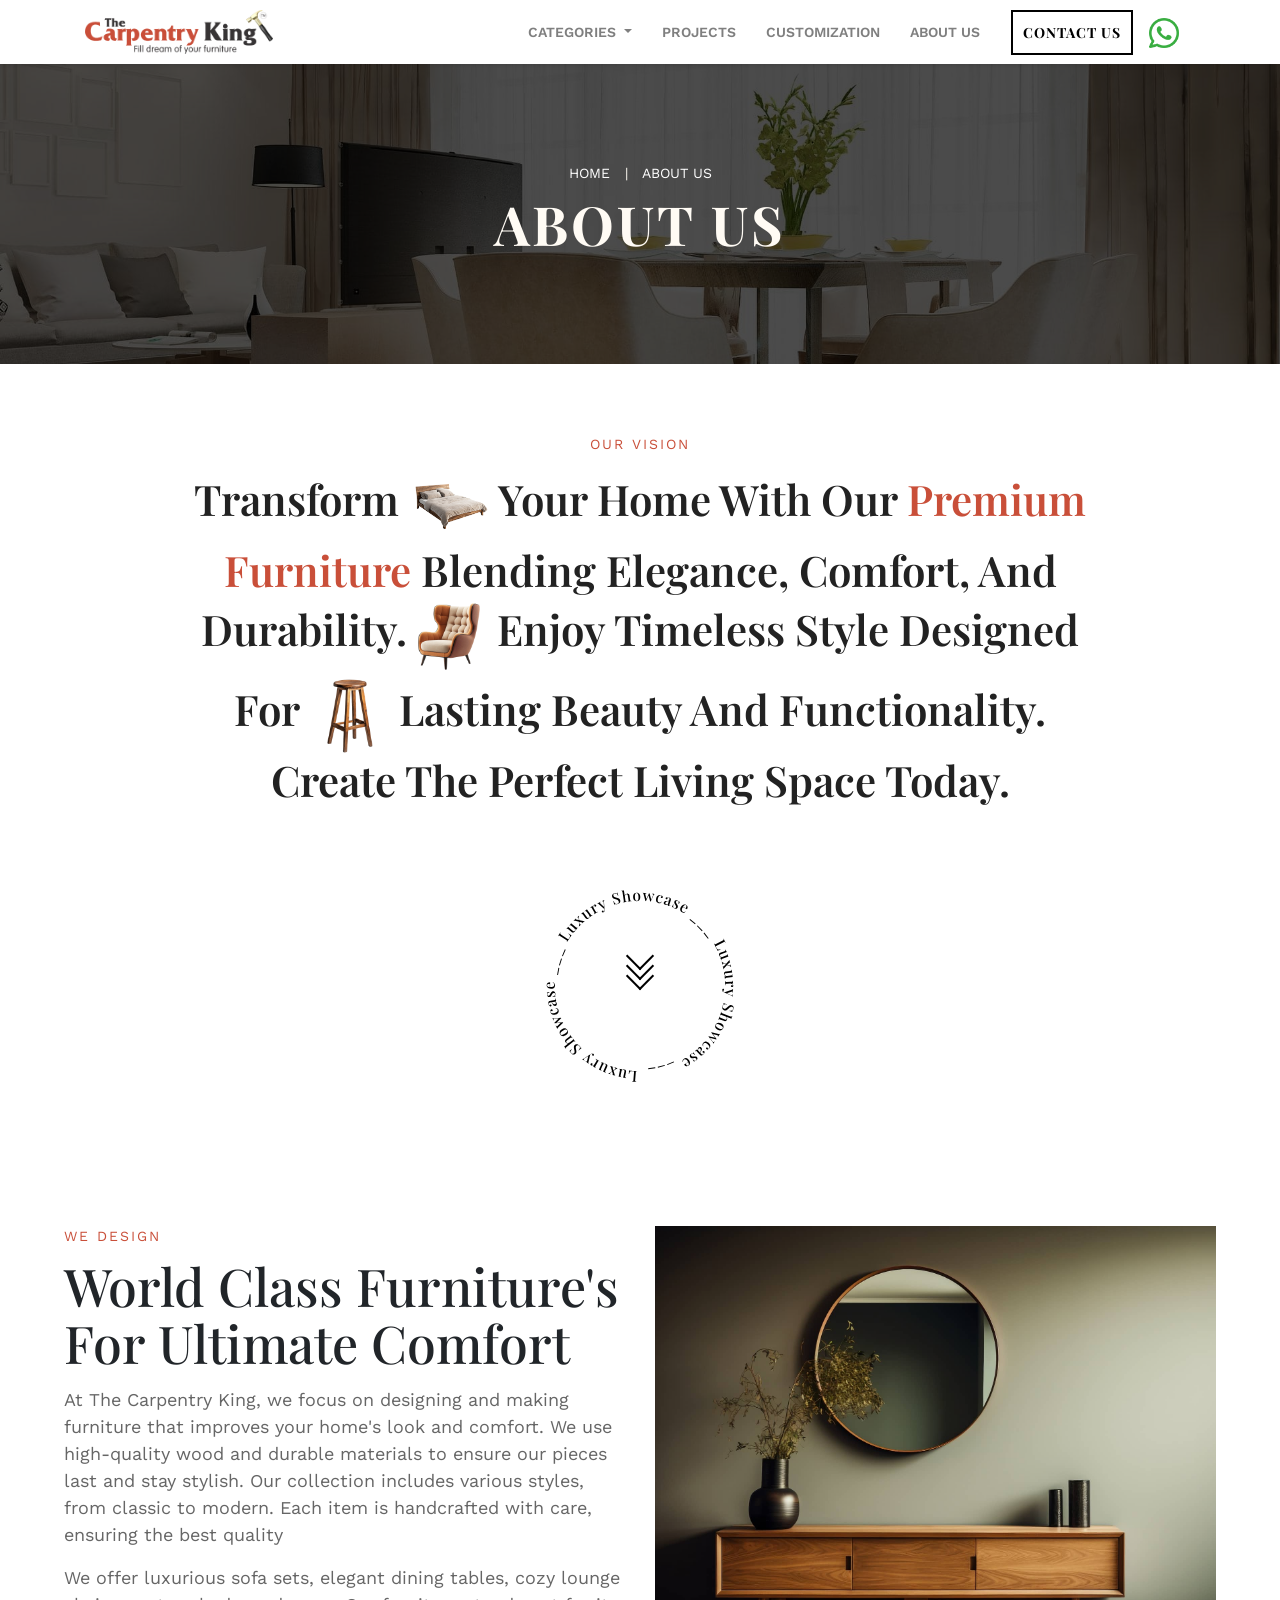
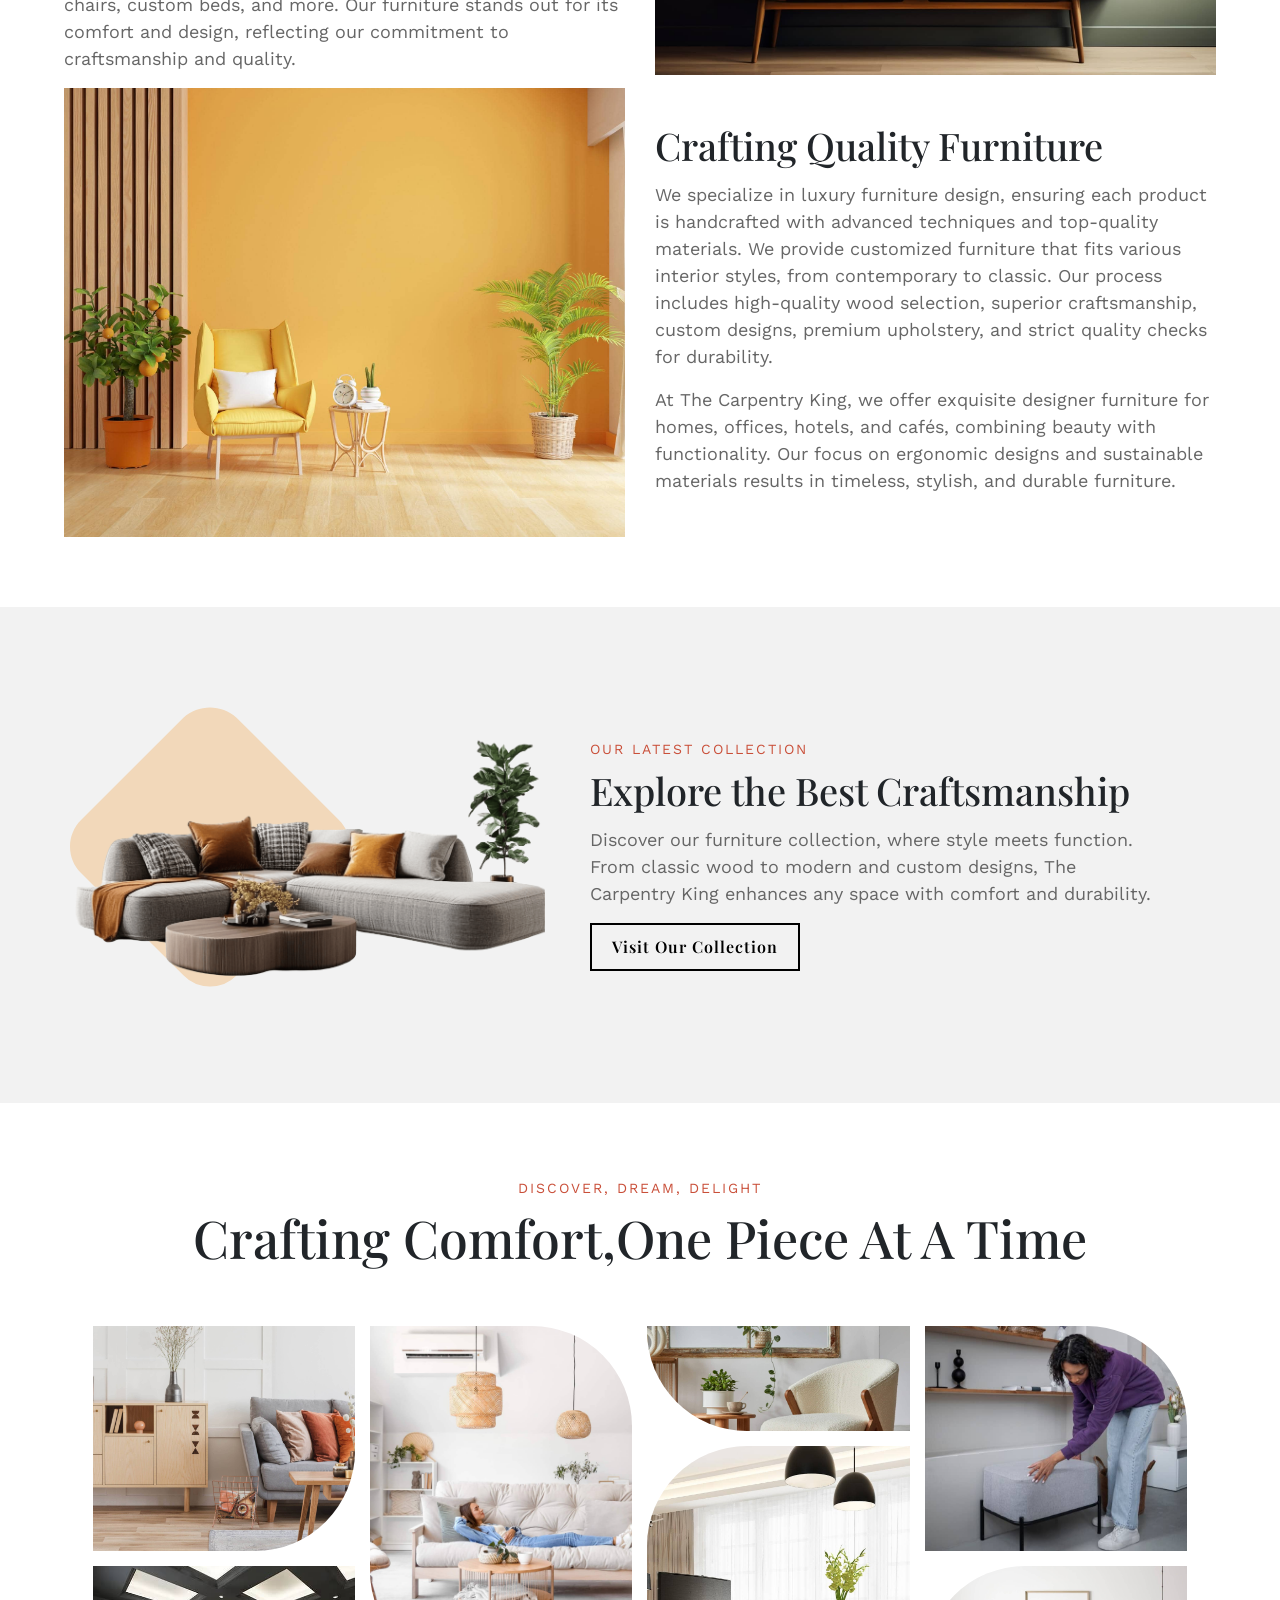
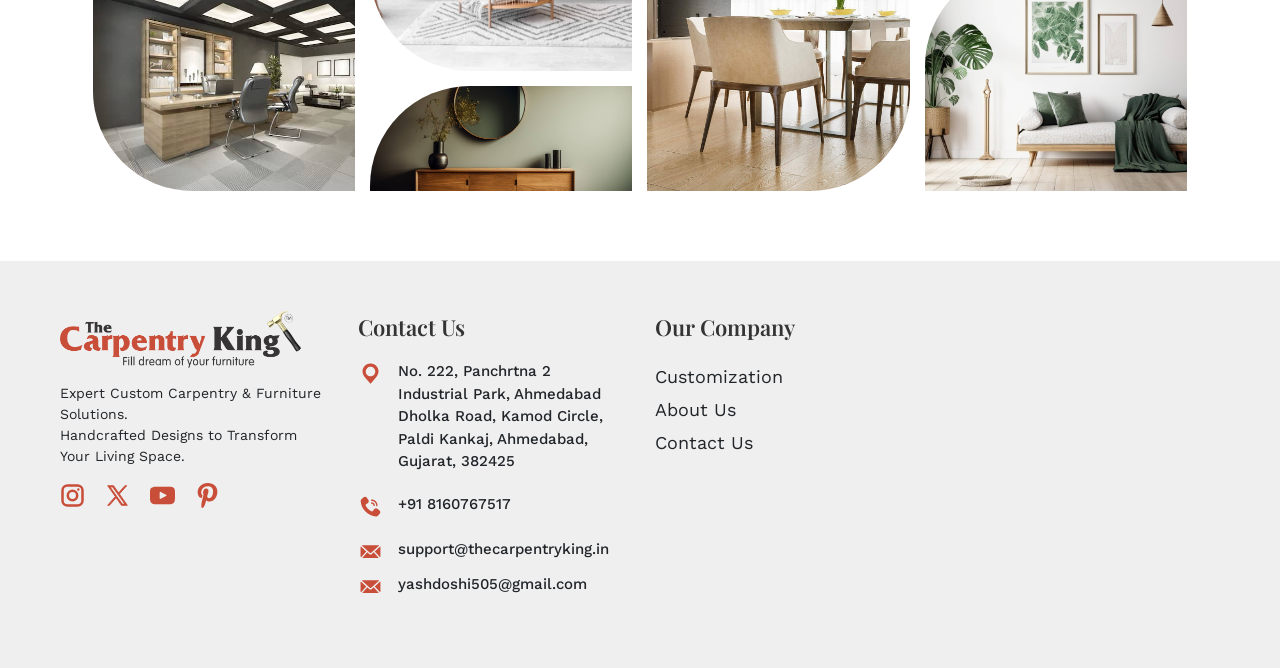
==== commit 060d4d66: "Whatsapp Icon Added Whatsapp icon added along with addition of sitemap,gtag,schema,robot" ====
--- a/aboutus.html
+++ b/aboutus.html
@@ -36,6 +36,65 @@
 
 
     <!--===============================================================================================-->
+<!-- Google tag (gtag.js) -->
+    <script async src="https://www.googletagmanager.com/gtag/js?id=G-H7YZY0GQGP"></script>
+    <script>
+    window.dataLayer = window.dataLayer || [];
+    function gtag(){dataLayer.push(arguments);}
+    gtag('js', new Date());
+
+    gtag('config', 'G-H7YZY0GQGP');
+    </script>
+
+<!-- Schema Script -->
+<script type="application/ld+json">
+{
+  "@context": "https://schema.org",
+  "@type": "FurnitureStore",
+  "name": "The Carpentry King",
+  "url": "https://www.thecarpentryking.in/",
+  "logo": "https://www.thecarpentryking.in/images/TCK_LOGO.png",
+  "image": "https://www.thecarpentryking.in/images/TCK_LOGO.png",
+  "description": "Premium wooden furniture manufacturer in Ahmedabad, offering custom sofas, beds, dining sets, lounge chairs, and office/hospitality projects.",
+  "paymentAccepted": ["Cash", "Credit Card", "UPI", "NetBanking"],
+  "priceRange": "₹₹₹",
+  "address": {
+    "@type": "PostalAddress",
+    "streetAddress": "No. 222, Panchratna 2 Industrial Park, Dholka Road, Kamod Circle, Paldi Kankaj",
+    "addressLocality": "Ahmedabad",
+    "addressRegion": "Gujarat",
+    "postalCode": "382425",
+    "addressCountry": "IN"
+  },
+  "telephone": "+918160767517",
+  "email": "support@thecarpentryking.in",
+  "openingHoursSpecification": {
+    "@type": "OpeningHoursSpecification",
+    "dayOfWeek": ["Monday","Tuesday","Wednesday","Thursday","Friday","Saturday","Sunday"],
+    "opens": "10:00",
+    "closes": "19:00"
+  },
+  "sameAs": [
+    "https://www.instagram.com/thecarpentryking_",
+    "https://x.com/carpentryking12",
+    "https://www.youtube.com/@thecarpentryking",
+    "https://in.pinterest.com/thecarpentryking/"
+  ],
+  "hasOfferCatalog": {
+    "@type": "OfferCatalog",
+    "name": "Furniture Catalog",
+    "itemListElement": [
+      {"@type": "OfferCatalog","name": "Sofas"},
+      {"@type": "OfferCatalog","name": "Dining Sets"},
+      {"@type": "OfferCatalog","name": "Lounge Chairs"},
+      {"@type": "OfferCatalog","name": "Center Tables"},
+      {"@type": "OfferCatalog","name": "Beds"},
+      {"@type": "OfferCatalog","name": "Imported Furniture"},
+      {"@type": "OfferCatalog","name": "Custom Projects"}
+    ]
+  }
+}
+</script>
 </head>
 
 <body>
@@ -52,7 +111,9 @@
                         <a class="navbar-brand" href="/index.html">
                             <img src="../images/TCK_LOGO.png" alt="">
                         </a>
-
+                        <a class="navbar-brand ml-3 d-md-block d-lg-block d-xl-none constant-tilt-shake h-50" href="https://wa.link/a94uei">
+                            <img src="../images/whatsapp.png" alt="whatsapp icon">
+                        </a>
                         <button class="navbar-toggler" type="button" data-bs-toggle="offcanvas"
                             data-bs-target="#navbarNav" aria-controls="navbarOffcanvasLg"
                             aria-label="Toggle navigation">
@@ -75,6 +136,9 @@
                             <div class="mobile-menu-header">
                                 <a href="/index.html" class="mobile-menu-logo">
                                     <img src="/images/TCK_LOGO.png" alt="">
+                                </a>
+                                <a class="navbar-brand ml-3 d-md-none d-lg-block constant-tilt-shake h-50" href="https://wa.link/a94uei">
+                                    <img src="../images/whatsapp.png" alt="whatsapp icon">
                                 </a>
                                 <button class="navbar-toggler" type="button" data-bs-toggle="offcanvas"
                                     data-bs-target="#navbarNav" aria-controls="navbarOffcanvasLg"
@@ -238,7 +302,13 @@
                                 <li class="nav-item ml-3">
                                     <a class="nav-link contact-us-btn" href="/contactus.html">CONTACT US</a>
                                 </li>
+                                <li><a class="navbar-brand ml-3 constant-tilt-shake h-50" href="https://wa.link/a94uei">
+                            <img src="../images/whatsapp.png" alt="whatsapp icon">
+                        </a>
+                    
+                    </li>
                             </ul>
+                            
                         </div>
                         <!-- Desktop menu Ends -->
 
--- a/main.css
+++ b/main.css
@@ -1712,6 +1712,7 @@
 }
 @media (max-width: 576px) {
   .main-body--wrapper .hot-sales--wrapper .hs-content--wrapper .hs-item--wrapper .hs-item-image {
+    height: 140px;
     margin-bottom: 10px;
   }
 }
@@ -2216,7 +2217,7 @@
   display: flex;
   justify-content: flex-start;
   flex-direction: column;
-  border: 2px solid rgba(201, 78, 57, 0.35);
+  border: 0px solid rgba(201, 78, 57, 0.35);
   overflow: visible;
   height: 310px;
 }
@@ -2298,6 +2299,35 @@
   height: 100%;
   -o-object-fit: contain;
      object-fit: contain;
+}
+
+@keyframes tilt-shaking {
+  0% {
+    transform: rotate(0deg);
+  }
+  25% {
+    transform: rotate(5deg);
+  }
+  50% {
+    transform: rotate(0eg);
+  }
+  75% {
+    transform: rotate(-5deg);
+  }
+  100% {
+    transform: rotate(0deg);
+  }
+}
+.constant-tilt-shake {
+  width: 30px;
+  -o-object-fit: contain;
+     object-fit: contain;
+  height: auto;
+}
+.constant-tilt-shake img {
+  animation: tilt-shaking 0.3s infinite;
+  width: 100%;
+  height: 100%;
 }
 
 .contactus-section--wrapper {
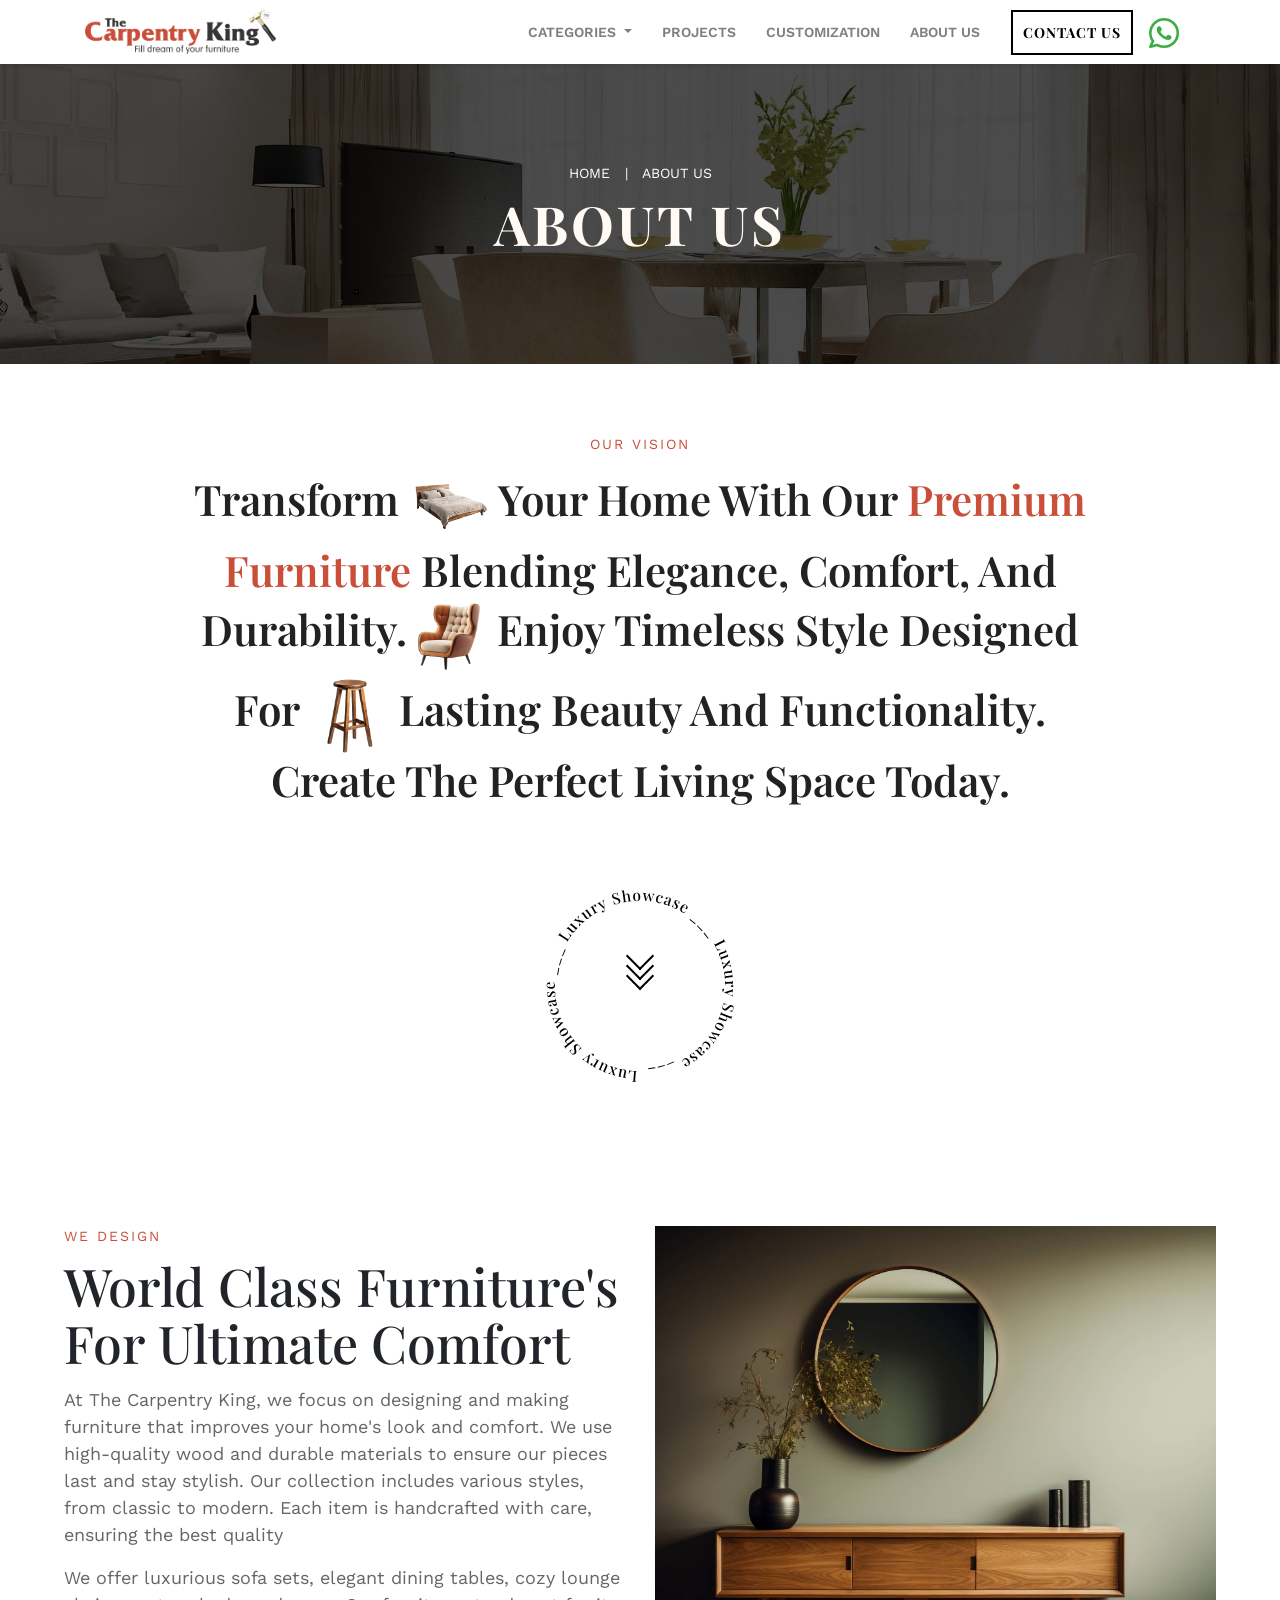
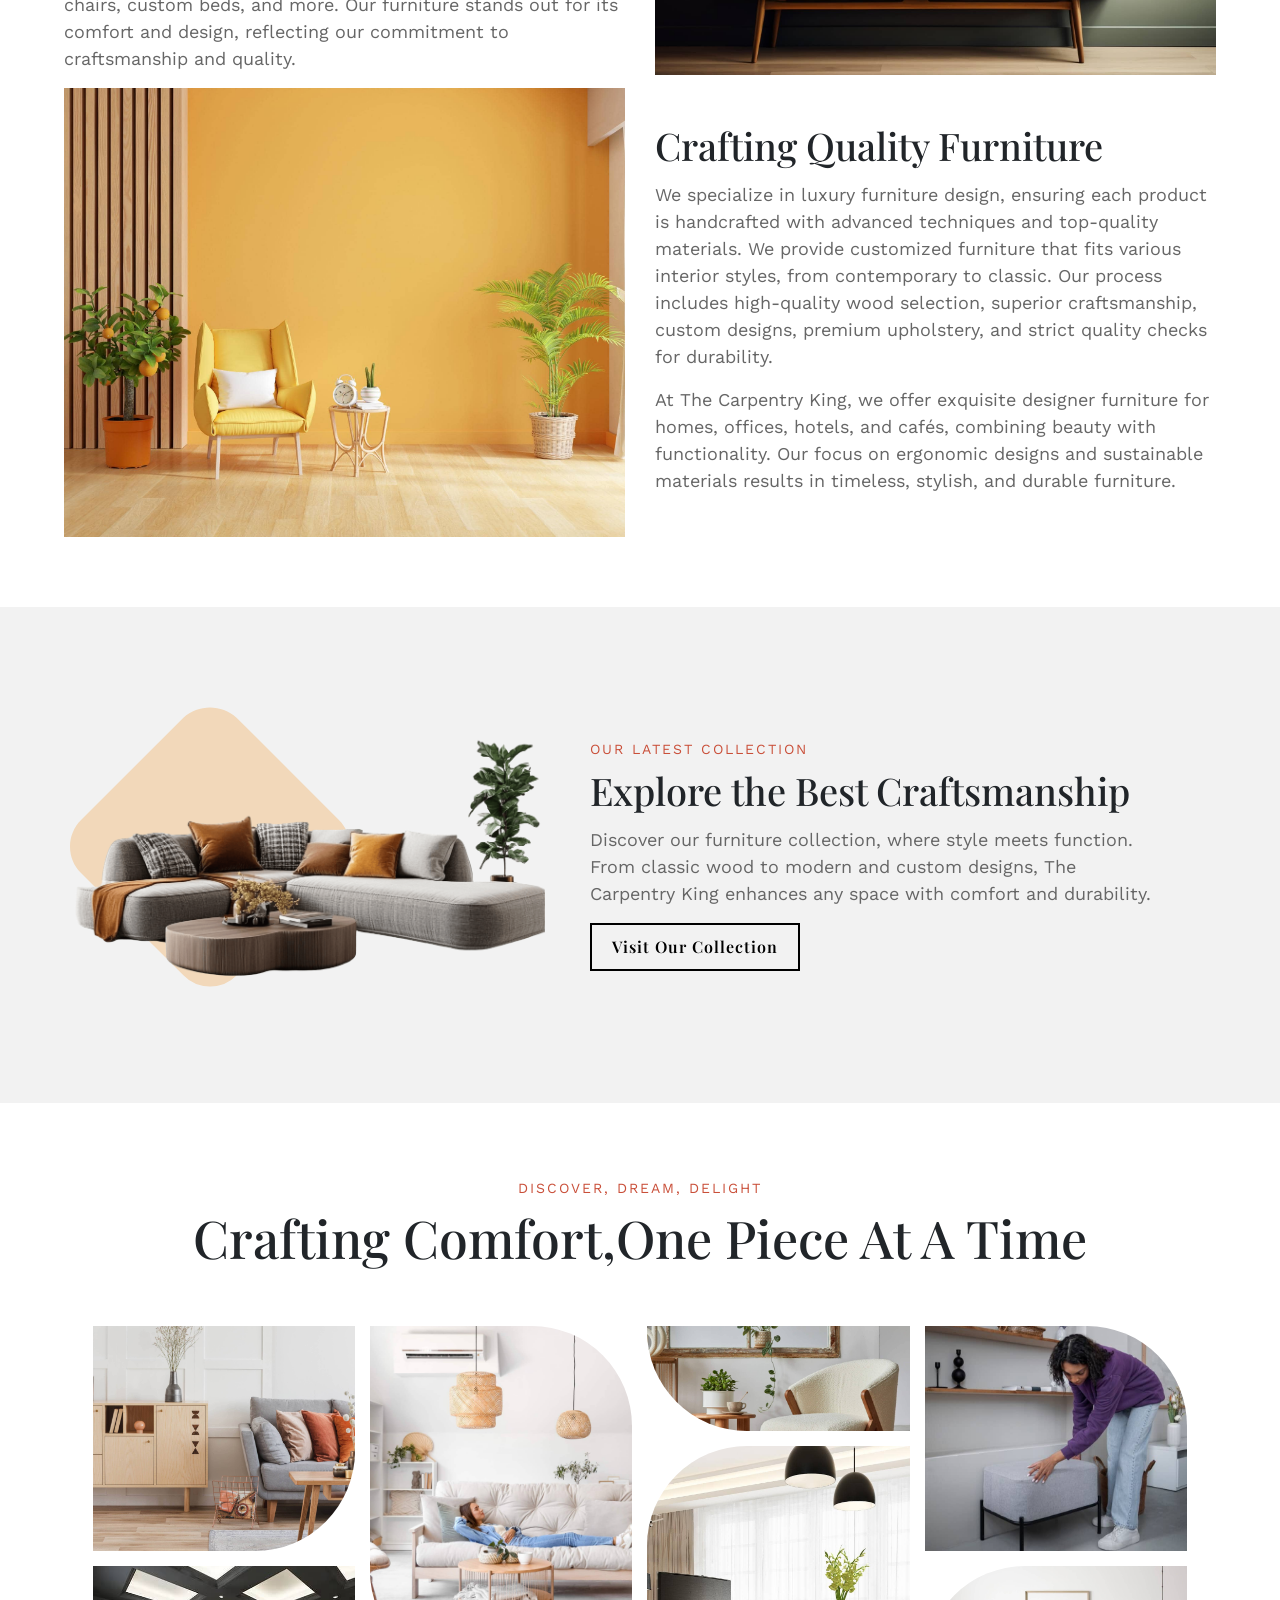
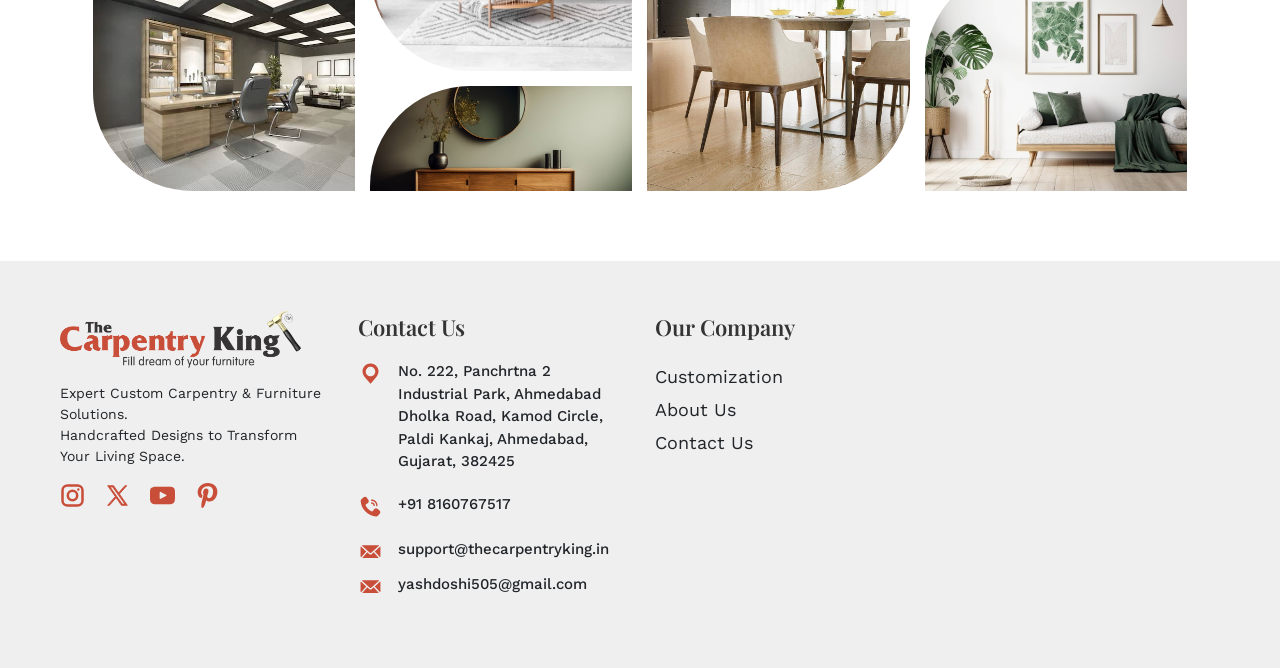
==== commit 586de4d0: "Whatsapp link change in all pages." ====
--- a/aboutus.html
+++ b/aboutus.html
@@ -108,10 +108,10 @@
             <div class="row">
                 <div class="col-12">
                     <nav class="navbar navbar-expand-xl navbar-light d-flex">
-                        <a class="navbar-brand" href="/index.html">
+                        <a class="navbar-brand m-0" href="/index.html">
                             <img src="../images/TCK_LOGO.png" alt="">
                         </a>
-                        <a class="navbar-brand ml-3 d-md-block d-lg-block d-xl-none constant-tilt-shake h-50" href="https://wa.link/a94uei">
+                        <a class="navbar-brand ml-xl-3 d-md-block d-lg-block d-xl-none constant-tilt-shake h-50" href="https://wa.link/yd0slh" target="_blank" >
                             <img src="../images/whatsapp.png" alt="whatsapp icon">
                         </a>
                         <button class="navbar-toggler" type="button" data-bs-toggle="offcanvas"
@@ -137,7 +137,7 @@
                                 <a href="/index.html" class="mobile-menu-logo">
                                     <img src="/images/TCK_LOGO.png" alt="">
                                 </a>
-                                <a class="navbar-brand ml-3 d-md-none d-lg-block constant-tilt-shake h-50" href="https://wa.link/a94uei">
+                                <a class="navbar-brand ml-xl-3 d-md-none d-lg-block constant-tilt-shake h-50" href="https://wa.link/yd0slh" target="_blank" >
                                     <img src="../images/whatsapp.png" alt="whatsapp icon">
                                 </a>
                                 <button class="navbar-toggler" type="button" data-bs-toggle="offcanvas"
@@ -302,7 +302,7 @@
                                 <li class="nav-item ml-3">
                                     <a class="nav-link contact-us-btn" href="/contactus.html">CONTACT US</a>
                                 </li>
-                                <li><a class="navbar-brand ml-3 constant-tilt-shake h-50" href="https://wa.link/a94uei">
+                                <li><a class="navbar-brand ml-xl-3 constant-tilt-shake h-50" href="https://wa.link/yd0slh" target="_blank" >
                             <img src="../images/whatsapp.png" alt="whatsapp icon">
                         </a>
                     
--- a/main.css
+++ b/main.css
@@ -150,10 +150,15 @@
 .header--wrapper .navbar .navbar-brand {
   height: 64px;
 }
+@media (max-width: 1200px) {
+  .header--wrapper .navbar .navbar-brand {
+    margin: 0;
+    margin-left: auto;
+  }
+}
 @media (max-width: 576px) {
   .header--wrapper .navbar .navbar-brand {
     height: 56px;
-    margin: 4px 0;
   }
 }
 @media (max-width: 376px) {
@@ -171,6 +176,11 @@
   border: none;
   color: black;
   margin-left: auto;
+}
+@media (max-width: 1200px) {
+  .header--wrapper .navbar .navbar-toggler {
+    margin-left: unset;
+  }
 }
 @media (max-width: 992px) {
   .header--wrapper .navbar .navbar-toggler {
